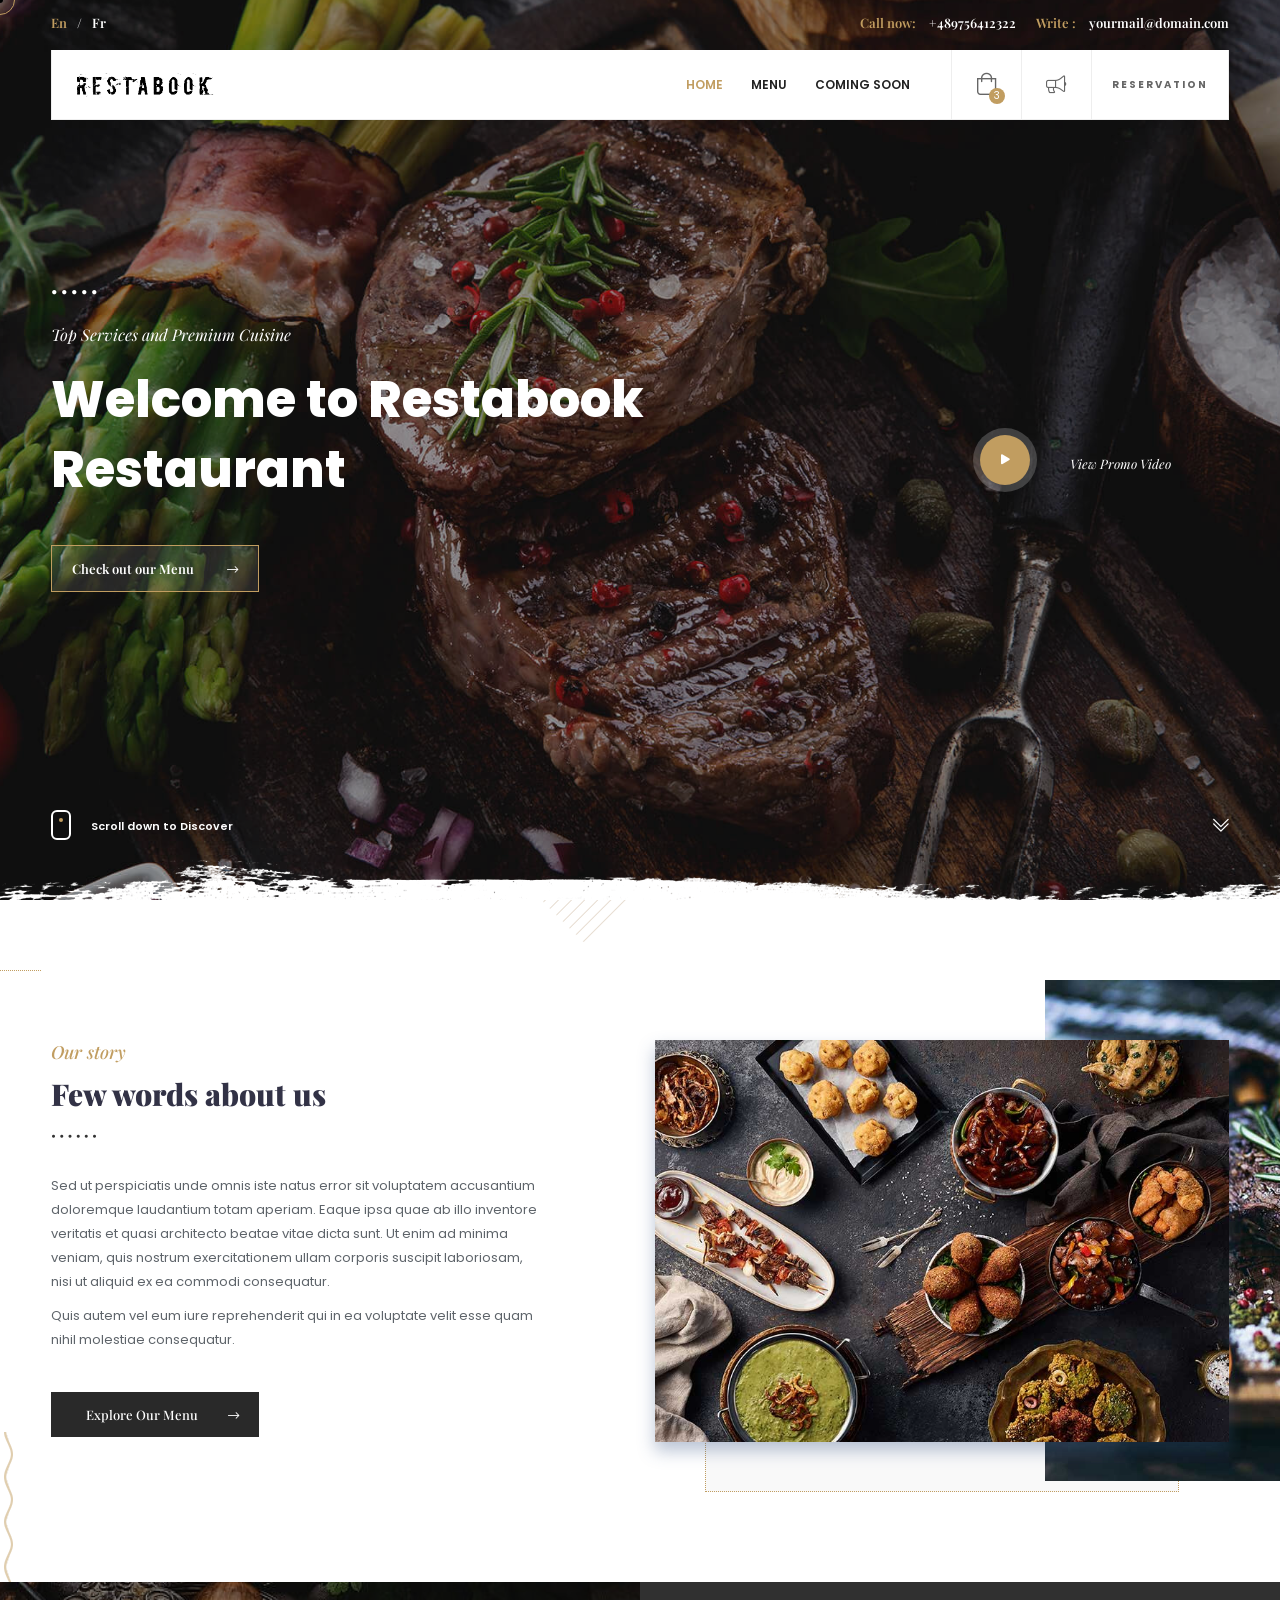
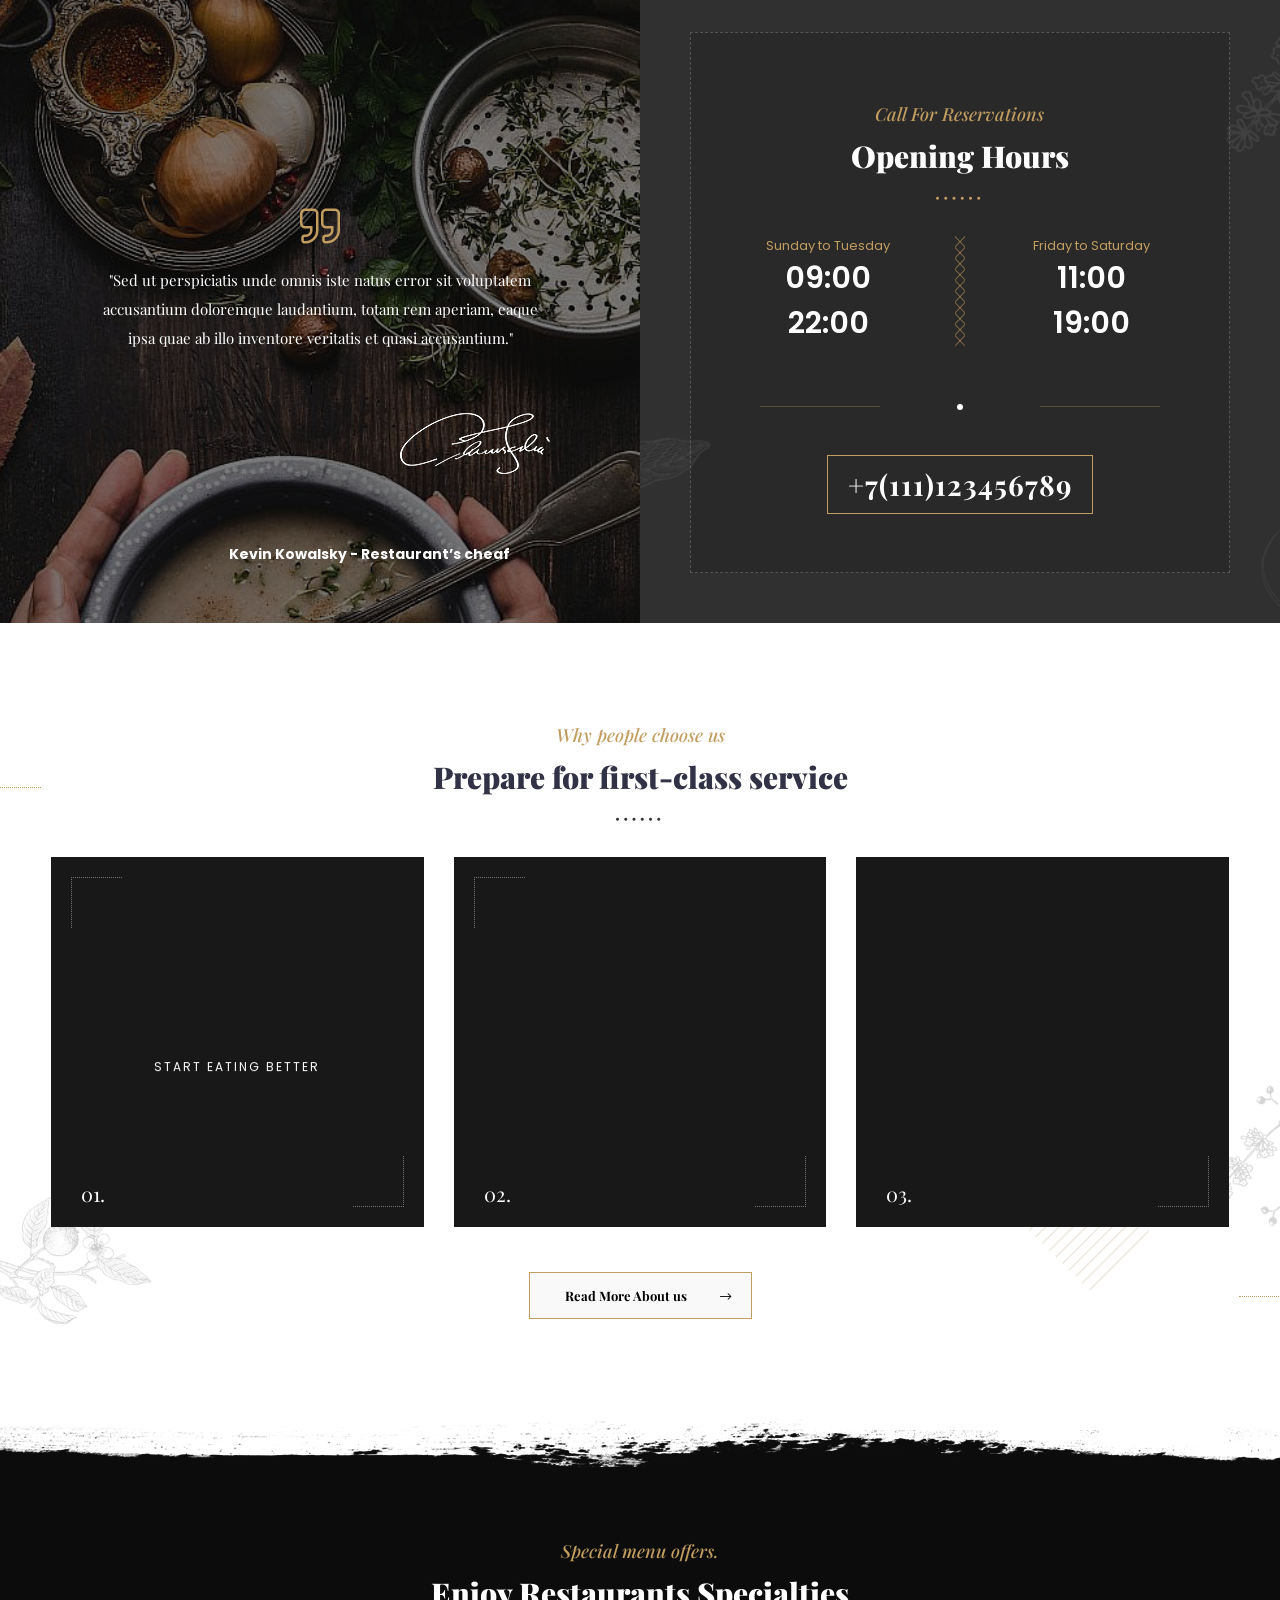
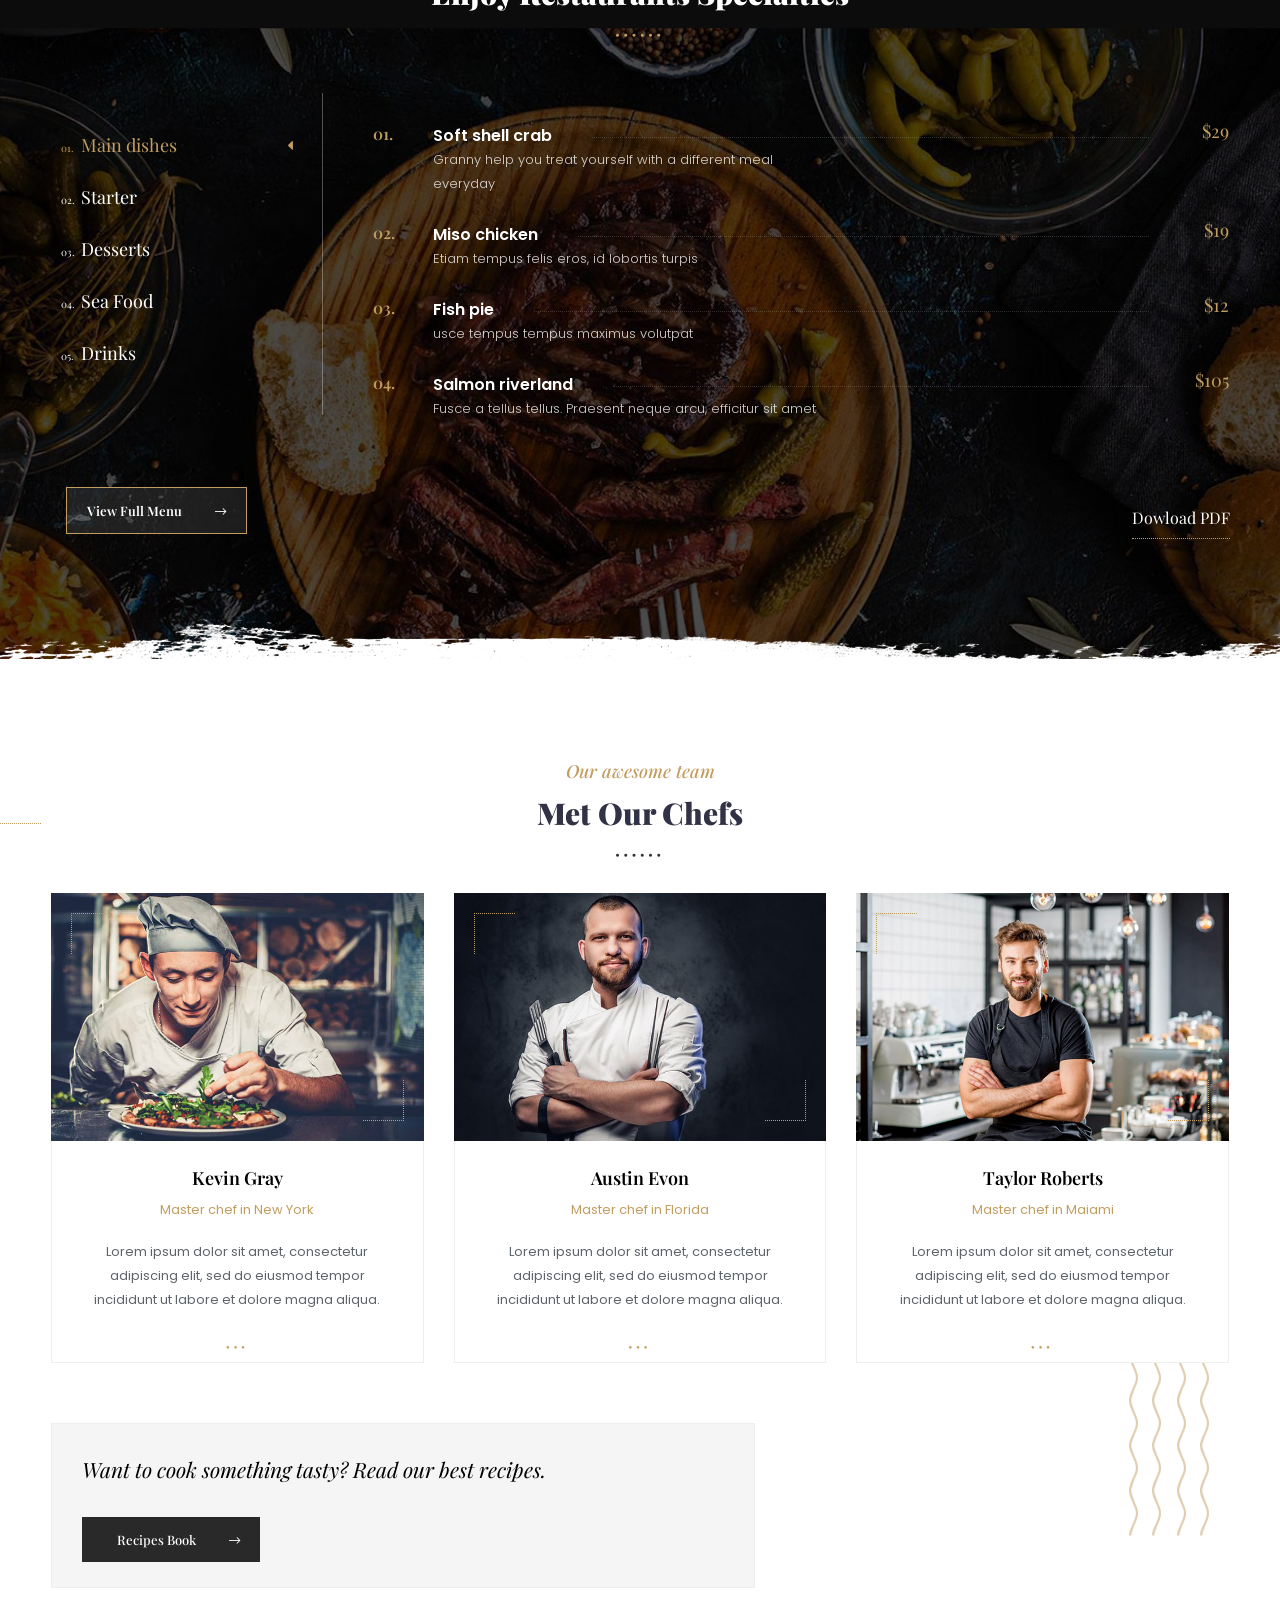
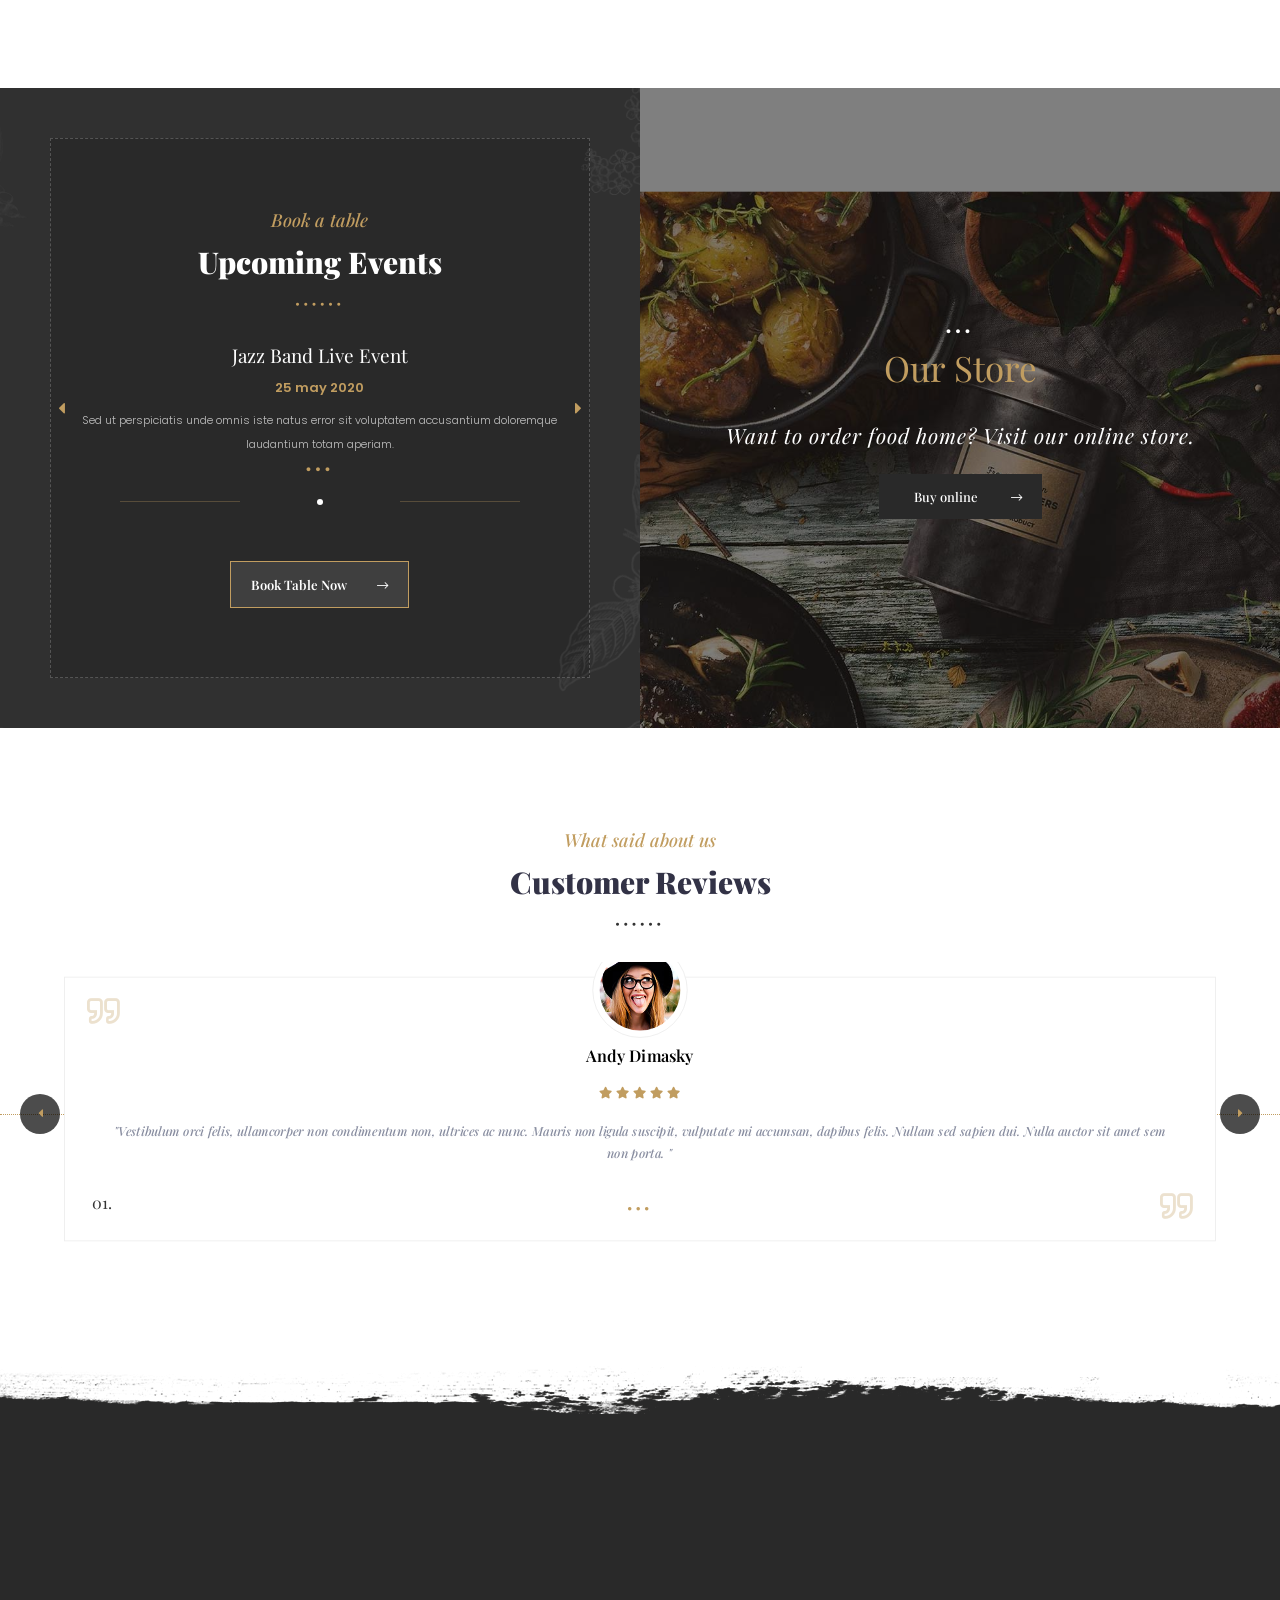
==== index.html @ 49231b80 "first commit" ====
<!DOCTYPE HTML>
<html lang="en">
    <head>
        <!--=============== basic  ===============-->
        <meta charset="UTF-8">
        <title>Restabook -   Responsive Restaurant / Cafe / Pub Template</title>
        <meta name="viewport" content="width=device-width, initial-scale=1.0, minimum-scale=1.0, maximum-scale=1.0, user-scalable=no">
        <meta name="robots" content="index, follow"/>
        <meta name="keywords" content=""/>
        <meta name="description" content=""/>
        <!--=============== css  ===============-->	
        <link type="text/css" rel="stylesheet" href="css/reset.css">
        <link type="text/css" rel="stylesheet" href="css/plugins.css">
        <link type="text/css" rel="stylesheet" href="css/style.css">
        <link type="text/css" rel="stylesheet" href="css/color.css">
        <!--=============== favicons ===============-->
        <link rel="shortcut icon" href="images/favicon.ico">
    </head>
    <body>
        <!-- lodaer  -->
        <div class="loader-wrap">
            <div class="loader-item">
                <div class="cd-loader-layer" data-frame="25">
                    <div class="loader-layer"></div>
                </div>
                <span class="loader"></span>
            </div>
        </div>
        <!-- loader end  -->
        <!-- main start  -->
        <div id="main">
            <!-- header  -->
            <header class="main-header">
                <!-- header-top  -->
                <div class="header-top">
                    <div class="container">
                        <div class="lang-wrap"><a href="#" class="act-lang">En</a><span>/</span><a href="#">Fr</a></div>
                        <div class="header-top_contacts"><a href="#"><span>Call now:</span> +489756412322</a><a href="#"><span>Write :</span> yourmail@domain.com</a></div>
                    </div>
                </div>
                <!--header-top end -->
                <!-- header-inner -->
                <div class="header-inner  fl-wrap">
                    <div class="container">
                        <div class="header-container fl-wrap">
                            <a href="index.html" class="logo-holder"><img src="images/logo.png" alt=""></a>
                            <div class="show-reserv_button show-rb"><span>Reservation</span> <i class="fal fa-bookmark"></i></div>
                            <div class="show-share-btn showshare htact"><i class="fal fa-bullhorn"></i> <span class="header-tooltip">Share</span></div>
                            <div class="show-cart sc_btn htact"><i class="fal fa-shopping-bag"></i><span class="show-cart_count">3</span><span class="header-tooltip">Your Cart</span></div>
                            <!-- nav-button-wrap-->
                            <div class="nav-button-wrap">
                                <div class="nav-button">
                                    <span></span><span></span><span></span>
                                </div>
                            </div>
                            <!-- nav-button-wrap end-->
                            <!--  navigation -->
                            <div class="nav-holder main-menu">
                                <nav>
                                    <ul>
                                        <li>
                                            <a href="index.html" class="act-link">Home</a>
                                        </li>
                                        <li>
                                            <a href="menu.html">Menu</a>
                                        </li>
                                        <li>
                                            <a href="coming-soon.html">Coming Soon</a>
                                        </li>
                                    </ul>
                                </nav>
                            </div>
                            <!-- navigation  end -->                        
                            <!-- header-cart_wrap  -->
                            <div class="header-cart_wrap novis_cart">
                                <div class="header-cart_title">Your Cart <span>4 items</span></div>
                                <div class="header-cart_wrap_container fl-wrap">
                                    <div class="box-widget-content">
                                        <div class="widget-posts fl-wrap">
                                            <ol>
                                                <li class="clearfix">
                                                    <a href="#"  class="widget-posts-img"><img src="images/menu/1.jpg" class="respimg" alt=""></a>
                                                    <div class="widget-posts-descr">
                                                        <a href="#" title="">Grilled Steaks</a>
                                                        <div class="widget-posts-descr_calc clearfix">1 <span>x</span> $45</div>
                                                    </div>
                                                    <div class="clear-cart_button"><i class="fal fa-times"></i></div>
                                                </li>
                                                <li class="clearfix">
                                                    <a href="#"  class="widget-posts-img"><img src="images/menu/2.jpg" class="respimg" alt=""></a>
                                                    <div class="widget-posts-descr">
                                                        <a href="#" title="">Cripsy Lobster & Shrimp Bites</a>
                                                        <div class="widget-posts-descr_calc clearfix">2 <span>x</span> $22</div>
                                                    </div>
                                                    <div class="clear-cart_button"><i class="fal fa-times"></i></div>
                                                </li>
                                                <li class="clearfix">
                                                    <a href="#"  class="widget-posts-img"><img src="images/menu/3.jpg" class="respimg" alt=""></a>
                                                    <div class="widget-posts-descr">
                                                        <a href="#" title="">Chicken tortilla soup</a>
                                                        <div class="widget-posts-descr_calc clearfix">1 <span>x</span> $37</div>
                                                    </div>
                                                    <div class="clear-cart_button"><i class="fal fa-times"></i></div>
                                                </li>
                                            </ol>
                                        </div>
                                    </div>
                                </div>
                                <div class="header-cart_wrap_total fl-wrap">
                                    <div class="header-cart_wrap_total_item">Subtotal : <span>$147</span></div>
                                </div>
                                <div class="header-cart_wrap_footer fl-wrap">
                                    <a href="cart.html"> View Cart</a>
                                    <a href="checkout.html">  Checkout</a>
                                </div>
                            </div>
                            <!-- header-cart_wrap end  -->
                            <!-- share-wrapper -->
                            <div class="share-wrapper isShare">
                                <div class="share-container fl-wrap"></div>
                            </div>
                            <!-- share-wrapper-end -->
                        </div>
                    </div>
                </div>
                <!-- header-inner end  -->
            </header>
            <!--header end -->	
            <!-- wrapper  -->	
            <div id="wrapper">
                <!-- hero-wrap-->	
                <div class="hero-wrap fl-wrap full-height" data-scrollax-parent="true">
                    <div class="bg par-elem "  data-bg="images/bg/2.jpg" data-scrollax="properties: { translateY: '30%' }"></div>
                    <div class="overlay"></div>
                    <div class="hero-title-wrap fl-wrap">
                        <div class="container">
                            <div class="hero-title">
                                <h4>Top Services and Premium Cuisine </h4>
                                <h2>Welcome to Restabook Restaurant</h2>
                                <a href="menu.html" class="hero_btn">Check out our Menu <i class="fal fa-long-arrow-right"></i></a>
                            </div>
                        </div>
                    </div>
                    <!--hero_promo-wrap-->
                    <div class="hero_promo-wrap bot-element2">
                        <div class="hero_promo-button">
                            <a href="https://vimeo.com/10322316" class="image-popup"><i class="fas fa-play"></i></a>
                        </div>
                        <div class="hero_promo-title">
                            <h4>View Promo Video</h4>
                        </div>
                    </div>
                    <!--hero_promo-wrap end--> 
                    <!--hero-social-->
                    <div class="hero-social">
                        <ul>
                            <li><a href="#" target="_blank"><i class="fab fa-facebook-f"></i></a></li>
                            <li><a href="#" target="_blank"><i class="fab fa-instagram"></i></a></li>
                            <li><a href="#" target="_blank"><i class="fab fa-twitter"></i></a></li>
                            <li><a href="#" target="_blank"><i class="fab fa-vk"></i></a></li>
                        </ul>
                    </div>
                    <!--hero-social end--> 
                    <!-- hero-bottom-container -->	
                    <div class="hero-bottom-container">
                        <div class="container">
                            <div class="scroll-down-wrap">
                                <div class="mousey">
                                    <div class="scroller"></div>
                                </div>
                                <span>Scroll down to Discover</span>
                            </div>
                            <a href="#sec2" class="sd_btn custom-scroll-link"><i class="fal fa-chevron-double-down"></i></a>
                        </div>
                    </div>
                    <!-- hero-bottom-container -->	
                    <div class="hero-dec_top"></div>
                    <div class="hero-dec_bottom"></div>
                    <div class="brush-dec"></div>
                </div>
                <!-- hero-wrap  end -->	
                <!-- content  -->	
                <div class="content">
                    <section class="hidden-section big-padding" data-scrollax-parent="true" id="sec2">
                        <div class="container">
                            <div class="row">
                                <div class="col-md-6">
                                    <div class="section-title text-align_left">
                                        <h4>Our story</h4>
                                        <h2>Few words about us</h2>
                                        <div class="dots-separator fl-wrap"><span></span></div>
                                    </div>
                                    <div class="text-block ">
                                        <p>Sed ut perspiciatis unde omnis iste natus error sit voluptatem accusantium doloremque laudantium totam aperiam. Eaque ipsa quae ab illo inventore veritatis et quasi architecto beatae vitae dicta sunt.
                                            Ut enim ad minima veniam, quis nostrum exercitationem ullam corporis suscipit laboriosam, nisi ut aliquid ex ea commodi consequatur.
                                        </p>
                                        <p> Quis autem vel eum iure reprehenderit qui in ea voluptate velit esse quam nihil molestiae consequatur.</p>
                                        <a href="menu.html" class="btn fl-btn">Explore Our Menu<i class="fal fa-long-arrow-right"></i></a>
                                    </div>
                                </div>
                                <div class="col-md-6">
                                    <div class="image-collge-wrap fl-wrap">
                                        <div class="main-iamge">
                                            <img src="images/all/3.jpg"   alt="">
                                        </div>
                                        <div class="images-collage-item" style="width:65%" data-position-left="68" data-position-top="-15" data-zindex="2" data-opacity="1.0"><img src="images/all/8.jpg" alt=""></div>
                                        <div class="images-collage-item col_par" style="width:120px" data-position-left="-23" data-position-top="-17" data-zindex="9" data-scrollax="properties: { translateY: '150px' }"><img src="images/cube.png" alt=""></div>
                                    </div>
                                </div>
                            </div>
                            <div class="section-dec sec-dec_top"></div>
                        <div class="wave-bg" data-scrollax="properties: { translateY: '-150px' }"></div>                            
                        </div>
                    </section>
                    <!--  section end  -->   
                    <!-- section   -->
                    <section class="column-section no-padding hidden-section" data-scrollax-parent="true" id="sec4">
                        <div class="column-wrap-bg left-wrap">
                            <div class="bg par-elem "  data-bg="images/bg/12.jpg" data-scrollax="properties: { translateY: '30%' }"></div>
                            <div class="overlay"></div>
                            <div class="quote-box">
                                <i class="fal fa-quote-right"></i>
                                <p>"Sed ut perspiciatis unde omnis iste natus error sit voluptatem accusantium doloremque laudantium, totam rem aperiam, eaque ipsa quae ab illo inventore veritatis et quasi accusantium."</p>
                                <div class="signature"><img src="images/signature.png" alt=""></div>
                                <h4>Kevin  Kowalsky - Restaurant’s cheaf</h4>
                            </div>
                        </div>
                        <div class="column-section-wrap dark-bg" >
                            <div class="container"  >
                                <div class="column-text">
                                    <div class="section-title">
                                        <h4>Call For Reservations</h4>
                                        <h2>Opening Hours</h2>
                                        <div class="dots-separator fl-wrap"><span></span></div>
                                    </div>
                                    <div class="work-time fl-wrap">
                                        <div class="row">
                                            <div class="col-sm-6">
                                                <h3>Sunday to Tuesday</h3>
                                                <div class="hours">
                                                    09:00<br>
                                                    22:00
                                                </div>
                                            </div>
                                            <div class="col-sm-6">
                                                <h3>Friday to Saturday</h3>
                                                <div class="hours">
                                                    11:00<br>
                                                    19:00
                                                </div>
                                            </div>
                                        </div>
                                    </div>
                                    <div class="clearfix"></div>
                                    <div class="bold-separator"><span></span></div>
                                    <div class="big-number"><a href="#">+7(111)123456789</a></div>
                                </div>
                            </div>
                            <div class="illustration_bg">
                                <div class="bg"  data-bg="images/bg/dec/7.png"></div>
                            </div>
                        </div>
                    </section>
                    <!-- section end -->
                    <!--  section    -->   
                    <section data-scrollax-parent="true">
                        <div class="container">
                            <div class="section-title">
                                <h4>Why people choose us</h4>
                                <h2>Prepare for first-class service</h2>
                                <div class="dots-separator fl-wrap"><span></span></div>
                            </div>
                            <div class="cards-wrap fl-wrap">
                                <div class="row">
                                    <!--card item --> 
                                    <div class="col-md-4">
                                        <div class="content-inner fl-wrap">
                                            <div class="content-front">
                                                <div class="cf-inner">
                                                    <div class="bg "  data-bg="images/services/1.jpg"></div>
                                                    <div class="overlay"></div>
                                                    <div class="inner">
                                                        <h2>Daily New Fresh Menus</h2>
                                                        <h4>Start eating better</h4>
                                                    </div>
                                                    <div class="serv-num">01.</div>
                                                </div>
                                            </div>
                                            <div class="content-back">
                                                <div class="cf-inner">
                                                    <div class="inner">
                                                        <div class="dec-icon">
                                                            <i class="fal fa-fish"></i>
                                                        </div>
                                                        <p>Lorem ipsum dolor sit amet, consectetur adipiscing elit. Maecenas in pulvinar neque. Nulla finibus lobortis pulvinar.</p>
                                                    </div>
                                                </div>
                                            </div>
                                        </div>
                                    </div>
                                    <!--card item end -->
                                    <!--card item --> 
                                    <div class="col-md-4">
                                        <div class="content-inner fl-wrap">
                                            <div class="content-front">
                                                <div class="cf-inner">
                                                    <div class="bg "  data-bg="images/services/2.jpg"></div>
                                                    <div class="overlay"></div>
                                                    <div class="inner">
                                                        <h2>Fresh Ingredient, Tasty Meals</h2>
                                                        <h4>Quality is the heart</h4>
                                                    </div>
                                                    <div class="serv-num">02.</div>
                                                </div>
                                            </div>
                                            <div class="content-back">
                                                <div class="cf-inner">
                                                    <div class="inner">
                                                        <div class="dec-icon">
                                                            <i class="fal fa-carrot"></i>
                                                        </div>
                                                        <p>Lorem ipsum dolor sit amet, consectetur adipiscing elit. Maecenas in pulvinar neque. Nulla finibus lobortis pulvinar.</p>
                                                    </div>
                                                </div>
                                            </div>
                                        </div>
                                    </div>
                                    <!--card item end -->
                                    <!--card item --> 
                                    <div class="col-md-4">
                                        <div class="content-inner fl-wrap">
                                            <div class="content-front">
                                                <div class="cf-inner">
                                                    <div class="bg "  data-bg="images/services/3.jpg"></div>
                                                    <div class="overlay"></div>
                                                    <div class="inner">
                                                        <h2>Creative & Talented Chefs</h2>
                                                        <h4>Hot & ready to serve</h4>
                                                    </div>
                                                    <div class="serv-num">03.</div>
                                                </div>
                                            </div>
                                            <div class="content-back">
                                                <div class="cf-inner">
                                                    <div class="inner">
                                                        <div class="dec-icon">
                                                            <i class="fal fa-utensils-alt"></i>
                                                        </div>
                                                        <p>Lorem ipsum dolor sit amet, consectetur adipiscing elit. Maecenas in pulvinar neque. Nulla finibus lobortis pulvinar.</p>
                                                    </div>
                                                </div>
                                            </div>
                                        </div>
                                    </div>
                                    <!--card item end -->                                                 
                                </div>
                                <div class="section-dec sec-dec_top"></div>
                                <div class="section-dec sec-dec_bottom"></div>
                            </div>
                            <a href="about.html" class="btn fl-btn border-btn">Read More About us <i class="fal fa-long-arrow-right"></i></a>
                            <div class="images-collage-item col_par" style="width:120px" data-position-left="83" data-position-top="87" data-zindex="1" data-scrollax="properties: { translateY: '150px' }"><img src="images/cube.png" alt=""></div>
                        </div>
                        <div class="section-bg">
                            <div class="bg"  data-bg="images/bg/dec/section-bg.png"></div>
                        </div>
                    </section>
                    <!--  section end  --> 
                    <!--  section  -->
                    <section class="parallax-section dark-bg hidden-section" data-scrollax-parent="true">
                        <div class="brush-dec2"></div>
                        <div class="brush-dec"></div>
                        <div class="bg par-elem bg_tabs"  data-bg="images/bg/4.jpg" data-scrollax="properties: { translateY: '30%' }"></div>
                        <div class="cd-tabs-layer" data-frame="10">
                            <div class="tabs-layer"></div>
                        </div>
                        <div class="overlay op7"></div>
                        <div class="container">
                            <div class="section-title">
                                <h4>Special menu offers.</h4>
                                <h2>Enjoy Restaurants Specialties</h2>
                                <div class="dots-separator fl-wrap"><span></span></div>
                            </div>
                            <!--  hero-menu_header  end-->
                            <div class="hero-menu tabs-act fl-wrap">
                                <div class="row">
                                    <!--  hero-menu_header-->
                                    <div class="col-md-3">
                                        <div class="hero-menu_header fl-wrap">
                                            <ul class="tabs-menu     no-list-style change_bg">
                                                <li data-tab="#tab-1"  class="nav-btn current"><a href="#tab-1" class="nav-btn"  data-bgtab="images/bg/4.jpg"><span>01.</span>Main dishes</a></li>
                                                <li data-tab="#tab-2" class="nav-btn"><a href="#tab-2"  data-bgtab="images/bg/6.jpg"><span>02.</span>Starter</a></li>
                                                <li data-tab="#tab-3" class="nav-btn"><a href="#tab-3" data-bgtab="images/bg/7.jpg"><span>03.</span>Desserts</a></li>
                                                <li data-tab="#tab-4" class="nav-btn"><a href="#tab-4" data-bgtab="images/bg/5.jpg"><span>04.</span>Sea Food</a></li>
                                                <li data-tab="#tab-5" class="nav-btn"><a href="#tab-5" data-bgtab="images/bg/9.jpg"><span>05.</span>Drinks</a></li>
                                            </ul>
                                        </div>
                                    </div>
                                    <!--  hero-menu_header  end-->
                                    <!--  hero-menu_content   -->
                                    <div class="col-md-9">
                                        <div class="hero-menu_content fl-wrap">
                                            <div class="tabs-container">
                                                <div class="tab">
                                                    <!--tab -->
                                                    <div id="tab-1" class="tab-content first-tab">
                                                        <!-- header-menu-item-->
                                                        <div class="hero-menu-item">
                                                            <div class="hero-menu-item-title fl-wrap">
                                                                <h6><span>01.</span>Soft shell crab</h6>
                                                                <div class="hmi-dec"></div>
                                                                <span class="hero-menu-item-price">$29</span>
                                                            </div>
                                                            <div class="hero-menu-item-details">
                                                                <p>Granny help you treat yourself with a different meal everyday</p>
                                                            </div>
                                                        </div>
                                                        <!-- header-menu-item end-->
                                                        <!-- header-menu-item-->
                                                        <div class="hero-menu-item">
                                                            <div class="hero-menu-item-title fl-wrap">
                                                                <h6><span>02.</span>Miso chicken</h6>
                                                                <div class="hmi-dec"></div>
                                                                <span class="hero-menu-item-price">$19</span>
                                                            </div>
                                                            <div class="hero-menu-item-details">
                                                                <p>Etiam tempus felis eros, id lobortis turpis</p>
                                                            </div>
                                                        </div>
                                                        <!-- header-menu-item end-->                                                         
                                                        <!-- header-menu-item-->
                                                        <div class="hero-menu-item">
                                                            <div class="hero-menu-item-title fl-wrap">
                                                                <h6><span>03.</span>Fish pie</h6>
                                                                <div class="hmi-dec"></div>
                                                                <span class="hero-menu-item-price">$12</span>
                                                            </div>
                                                            <div class="hero-menu-item-details">
                                                                <p>usce tempus tempus maximus volutpat</p>
                                                            </div>
                                                        </div>
                                                        <!-- header-menu-item end-->                                                         
                                                        <!-- header-menu-item-->
                                                        <div class="hero-menu-item">
                                                            <div class="hero-menu-item-title fl-wrap">
                                                                <h6><span>04.</span>Salmon riverland</h6>
                                                                <div class="hmi-dec"></div>
                                                                <span class="hero-menu-item-price">$105</span>
                                                            </div>
                                                            <div class="hero-menu-item-details">
                                                                <p>Fusce a tellus tellus. Praesent neque arcu, efficitur sit amet</p>
                                                            </div>
                                                        </div>
                                                        <!-- header-menu-item end-->                                                         
                                                    </div>
                                                    <!--tab end -->
                                                    <!--tab 2-->
                                                    <div class="tab">
                                                        <div id="tab-2" class="tab-content">
                                                            <!-- header-menu-item-->
                                                            <div class="hero-menu-item">
                                                                <div class="hero-menu-item-title fl-wrap">
                                                                    <h6><span>01.</span>Fried Potatoes</h6>
                                                                    <div class="hmi-dec"></div>
                                                                    <span class="hero-menu-item-price">$29</span>
                                                                </div>
                                                                <div class="hero-menu-item-details">
                                                                    <p>Granny help you treat yourself with a different meal everyday</p>
                                                                </div>
                                                            </div>
                                                            <!-- header-menu-item end-->
                                                            <!-- header-menu-item-->
                                                            <div class="hero-menu-item">
                                                                <div class="hero-menu-item-title fl-wrap">
                                                                    <h6><span>02.</span>Doner Burger</h6>
                                                                    <div class="hmi-dec"></div>
                                                                    <span class="hero-menu-item-price">$19</span>
                                                                </div>
                                                                <div class="hero-menu-item-details">
                                                                    <p>Etiam tempus felis eros, id lobortis turpis</p>
                                                                </div>
                                                            </div>
                                                            <!-- header-menu-item end-->                                                         
                                                            <!-- header-menu-item-->
                                                            <div class="hero-menu-item">
                                                                <div class="hero-menu-item-title fl-wrap">
                                                                    <h6><span>03.</span>Steak Filet</h6>
                                                                    <div class="hmi-dec"></div>
                                                                    <span class="hero-menu-item-price">$12</span>
                                                                </div>
                                                                <div class="hero-menu-item-details">
                                                                    <p>usce tempus tempus maximus volutpat</p>
                                                                </div>
                                                            </div>
                                                            <!-- header-menu-item end-->                                                         
                                                            <!-- header-menu-item-->
                                                            <div class="hero-menu-item">
                                                                <div class="hero-menu-item-title fl-wrap">
                                                                    <h6><span>04.</span>Cayenne Shrimp</h6>
                                                                    <div class="hmi-dec"></div>
                                                                    <span class="hero-menu-item-price">$37</span>
                                                                </div>
                                                                <div class="hero-menu-item-details">
                                                                    <p>usce tempus tempus maximus volutpat</p>
                                                                </div>
                                                            </div>
                                                            <!-- header-menu-item end-->                                                          
                                                        </div>
                                                    </div>
                                                    <!--tab end -->
                                                    <!--tab 3-->
                                                    <div class="tab">
                                                        <div id="tab-3" class="tab-content">
                                                            <!-- header-menu-item-->
                                                            <div class="hero-menu-item">
                                                                <div class="hero-menu-item-title fl-wrap">
                                                                    <h6><span>01.</span>Soft shell crab</h6>
                                                                    <div class="hmi-dec"></div>
                                                                    <span class="hero-menu-item-price">$29</span>
                                                                </div>
                                                                <div class="hero-menu-item-details">
                                                                    <p>Granny help you treat yourself with a different meal everyday</p>
                                                                </div>
                                                            </div>
                                                            <!-- header-menu-item end-->
                                                            <!-- header-menu-item-->
                                                            <div class="hero-menu-item">
                                                                <div class="hero-menu-item-title fl-wrap">
                                                                    <h6><span>02.</span>Tarte Tatin</h6>
                                                                    <div class="hmi-dec"></div>
                                                                    <span class="hero-menu-item-price">$25</span>
                                                                </div>
                                                                <div class="hero-menu-item-details">
                                                                    <p>Etiam tempus felis eros, id lobortis turpis</p>
                                                                </div>
                                                            </div>
                                                            <!-- header-menu-item end-->                                                         
                                                            <!-- header-menu-item-->
                                                            <div class="hero-menu-item">
                                                                <div class="hero-menu-item-title fl-wrap">
                                                                    <h6><span>03.</span>Creme Brulee</h6>
                                                                    <div class="hmi-dec"></div>
                                                                    <span class="hero-menu-item-price">$64</span>
                                                                </div>
                                                                <div class="hero-menu-item-details">
                                                                    <p>usce tempus tempus maximus volutpat</p>
                                                                </div>
                                                            </div>
                                                            <!-- header-menu-item end-->                                                         
                                                            <!-- header-menu-item-->
                                                            <div class="hero-menu-item">
                                                                <div class="hero-menu-item-title fl-wrap">
                                                                    <h6><span>04.</span>Lemon Meringue</h6>
                                                                    <div class="hmi-dec"></div>
                                                                    <span class="hero-menu-item-price">$12</span>
                                                                </div>
                                                                <div class="hero-menu-item-details">
                                                                    <p>usce tempus tempus maximus volutpat</p>
                                                                </div>
                                                            </div>
                                                            <!-- header-menu-item end-->                                                          
                                                        </div>
                                                    </div>
                                                    <!--tab end -->                                                    
                                                    <!--tab 4-->
                                                    <div class="tab">
                                                        <div id="tab-4" class="tab-content">
                                                            <!-- header-menu-item-->
                                                            <div class="hero-menu-item">
                                                                <div class="hero-menu-item-title fl-wrap">
                                                                    <h6><span>01.</span> Lobster with melted mozarella</h6>
                                                                    <div class="hmi-dec"></div>
                                                                    <span class="hero-menu-item-price">$156</span>
                                                                </div>
                                                                <div class="hero-menu-item-details">
                                                                    <p>Granny help you treat yourself with a different meal everyday</p>
                                                                </div>
                                                            </div>
                                                            <!-- header-menu-item end-->
                                                            <!-- header-menu-item-->
                                                            <div class="hero-menu-item">
                                                                <div class="hero-menu-item-title fl-wrap">
                                                                    <h6><span>02.</span> Butterfly fried shrimps platter</h6>
                                                                    <div class="hmi-dec"></div>
                                                                    <span class="hero-menu-item-price">$98</span>
                                                                </div>
                                                                <div class="hero-menu-item-details">
                                                                    <p>Etiam tempus felis eros, id lobortis turpis</p>
                                                                </div>
                                                            </div>
                                                            <!-- header-menu-item end-->                                                         
                                                        </div>
                                                    </div>
                                                    <!--tab end -->                                                     
                                                    <!--tab 5-->
                                                    <div class="tab">
                                                        <div id="tab-5" class="tab-content">
                                                            <!-- header-menu-item-->
                                                            <div class="hero-menu-item">
                                                                <div class="hero-menu-item-title fl-wrap">
                                                                    <h6><span>01.</span>Kiwi Coctail</h6>
                                                                    <div class="hmi-dec"></div>
                                                                    <span class="hero-menu-item-price">$12</span>
                                                                </div>
                                                                <div class="hero-menu-item-details">
                                                                    <p>Granny help you treat yourself with a different meal everyday</p>
                                                                </div>
                                                            </div>
                                                            <!-- header-menu-item end-->
                                                            <!-- header-menu-item-->
                                                            <div class="hero-menu-item">
                                                                <div class="hero-menu-item-title fl-wrap">
                                                                    <h6><span>02.</span>Summer Beer</h6>
                                                                    <div class="hmi-dec"></div>
                                                                    <span class="hero-menu-item-price">$21</span>
                                                                </div>
                                                                <div class="hero-menu-item-details">
                                                                    <p>Etiam tempus felis eros, id lobortis turpis</p>
                                                                </div>
                                                            </div>
                                                            <!-- header-menu-item end-->                                                         
                                                            <!-- header-menu-item-->
                                                            <div class="hero-menu-item">
                                                                <div class="hero-menu-item-title fl-wrap">
                                                                    <h6><span>03.</span>Red Mojitos</h6>
                                                                    <div class="hmi-dec"></div>
                                                                    <span class="hero-menu-item-price">$17</span>
                                                                </div>
                                                                <div class="hero-menu-item-details">
                                                                    <p>usce tempus tempus maximus volutpat</p>
                                                                </div>
                                                            </div>
                                                            <!-- header-menu-item end-->                                                         
                                                            <!-- header-menu-item-->
                                                            <div class="hero-menu-item">
                                                                <div class="hero-menu-item-title fl-wrap">
                                                                    <h6><span>04.</span>Cabernet Sauvignon</h6>
                                                                    <div class="hmi-dec"></div>
                                                                    <span class="hero-menu-item-price">$40</span>
                                                                </div>
                                                                <div class="hero-menu-item-details">
                                                                    <p>usce tempus tempus maximus volutpat</p>
                                                                </div>
                                                            </div>
                                                            <!-- header-menu-item end-->                                                         
                                                        </div>
                                                    </div>
                                                    <!--tab end -->                                                    
                                                </div>
                                                <!--tabs end -->
                                            </div>
                                        </div>
                                    </div>
                                    <!--  hero-menu_content end  -->
                                    <div class="clearfix"></div>
                                    <a href="menu.html" class="hero_btn" style="margin-left:30px;">View Full Menu <i class="fal fa-long-arrow-right"></i></a>
                                    <a href="#" class="pdf-link">Dowload PDF</a>
                                </div>
                            </div>
                            <!--  hero-menu  end-->
                        </div>
                    </section>
                    <!--  section  end-->
                    <section data-scrollax-parent="true">
                        <div class="container">
                            <div class="section-title">
                                <h4>Our awesome team</h4>
                                <h2>Met Our Chefs</h2>
                                <div class="dots-separator fl-wrap"><span></span></div>
                            </div>
                            <div class="about-wrap  fl-wrap">
                                <div class="row">
                                    <div class="col-md-4">
                                        <!-- team-item -->
                                        <div class="team-box">
                                            <div class="team-photo">
                                                <img src="images/team/1.jpg" alt="" class="respimg">
                                                <div class="overlay"></div>
                                                <div class="team-social">
                                                    <span class="ts_title">Follow</span>
                                                    <ul class="no-list-style">
                                                        <li><a href="#" target="_blank"><i class="fab fa-facebook-f"></i></a></li>
                                                        <li><a href="#" target="_blank"><i class="fab fa-twitter"></i></a></li>
                                                        <li><a href="#" target="_blank"><i class="fab fa-instagram"></i></a></li>
                                                        <li><a href="#" target="_blank"><i class="fab fa-vk"></i></a></li>
                                                    </ul>
                                                </div>
                                            </div>
                                            <div class="team-info fl-wrap">
                                                <h3> Kevin  Gray </h3>
                                                <h4>Master chef in New York</h4>
                                                <p>Lorem ipsum dolor sit amet, consectetur adipiscing elit, sed do eiusmod tempor incididunt ut labore et dolore magna aliqua.  </p>
                                            </div>
                                        </div>
                                    </div>
                                    <!-- team-item  end-->
                                    <!-- team-item -->
                                    <div class="col-md-4">
                                        <div class="team-box">
                                            <div class="team-photo">
                                                <img src="images/team/2.jpg" alt="" class="respimg">
                                                <div class="overlay"></div>
                                                <div class="team-social">
                                                    <span class="ts_title">Follow</span>
                                                    <ul class="no-list-style">
                                                        <li><a href="#" target="_blank"><i class="fab fa-facebook-f"></i></a></li>
                                                        <li><a href="#" target="_blank"><i class="fab fa-twitter"></i></a></li>
                                                        <li><a href="#" target="_blank"><i class="fab fa-instagram"></i></a></li>
                                                        <li><a href="#" target="_blank"><i class="fab fa-vk"></i></a></li>
                                                    </ul>
                                                </div>
                                            </div>
                                            <div class="team-info fl-wrap">
                                                <h3> Austin Evon </h3>
                                                <h4>Master chef in Florida</h4>
                                                <p>Lorem ipsum dolor sit amet, consectetur adipiscing elit, sed do eiusmod tempor incididunt ut labore et dolore magna aliqua.  </p>
                                            </div>
                                        </div>
                                    </div>
                                    <!-- team-item end  -->
                                    <!-- team-item -->
                                    <div class="col-md-4">
                                        <div class="team-box">
                                            <div class="team-photo">
                                                <img src="images/team/3.jpg" alt="" class="respimg">
                                                <div class="overlay"></div>
                                                <div class="team-social">
                                                    <span class="ts_title">Follow</span>
                                                    <ul class="no-list-style">
                                                        <li><a href="#" target="_blank"><i class="fab fa-facebook-f"></i></a></li>
                                                        <li><a href="#" target="_blank"><i class="fab fa-twitter"></i></a></li>
                                                        <li><a href="#" target="_blank"><i class="fab fa-instagram"></i></a></li>
                                                        <li><a href="#" target="_blank"><i class="fab fa-vk"></i></a></li>
                                                    </ul>
                                                </div>
                                            </div>
                                            <div class="team-info fl-wrap">
                                                <h3> Taylor Roberts </h3>
                                                <h4>Master chef in Maiami</h4>
                                                <p>Lorem ipsum dolor sit amet, consectetur adipiscing elit, sed do eiusmod tempor incididunt ut labore et dolore magna aliqua.  </p>
                                            </div>
                                        </div>
                                    </div>
                                    <!-- team-item end  -->
                                    <div class="col-md-8">
                                        <div class="align-text-block">
                                            <h4>Want to cook something tasty? Read our best recipes.</h4>
                                            <a href="blog.html" class="btn">Recipes Book <i class="fal fa-long-arrow-right"></i></a>
                                        </div>
                                    </div>
                                </div>
                                <div class="section-dec sec-dec_top"></div>
                            </div>
                            <div class="wave-bg wave-bg_right " data-scrollax="properties: { translateY: '-150px' }"></div>
                        </div>
                    </section>
                    <!-- section end  --> 
                    <!-- section   -->
                    <section class="column-section no-padding hidden-section" data-scrollax-parent="true">
                        <div class="column-wrap-bg right-wrap">
                            <div class="bg par-elem "  data-bg="images/bg/10.jpg" data-scrollax="properties: { translateY: '30%' }"></div>
                            <div class="overlay"></div>
                            <div class="column-wrap-bg-text">
                                <h3>Our Store</h3>
                                <h4>Want to order food home? Visit our online store.</h4>
                                <a href="about.html" class="btn">Buy online <i class="fal fa-long-arrow-right"></i></a>
                            </div>
                        </div>
                        <div class="column-section-wrap left-column-section dark-bg" >
                            <div class="container"  >
                                <div class="column-text">
                                    <div class="section-title">
                                        <h4>Book a table</h4>
                                        <h2>Upcoming  Events</h2>
                                        <div class="dots-separator fl-wrap"><span></span></div>
                                    </div>
                                    <!-- events-carousel-wrap -->
                                    <div class="events-carousel-wrap fl-wrap">
                                        <div class="events-carousel fl-wrap">
                                            <div class="swiper-container">
                                                <div class="swiper-wrapper">
                                                    <!-- swiper-slide -->
                                                    <div class="swiper-slide">
                                                        <div class="event-carousel-item">
                                                            <h4>Jazz Band Live Event</h4>
                                                            <span class="event-date">25 may 2020</span>
                                                            <p>Sed ut perspiciatis unde omnis iste natus error sit voluptatem accusantium doloremque laudantium totam aperiam. </p>
                                                        </div>
                                                    </div>
                                                    <!-- swiper-slide end -->
                                                    <!-- swiper-slide -->
                                                    <div class="swiper-slide">
                                                        <div class="event-carousel-item">
                                                            <h4>Wine and Steak Day</h4>
                                                            <span class="event-date">19 June 2020</span>
                                                            <p>In ut odio libero, at vulputate urna. Nulla tristique mi a massa convallis cursus. Nulla eu mi magna. Etiam suscipit   gravida. </p>
                                                        </div>
                                                    </div>
                                                    <!-- swiper-slide end -->
                                                    <!-- swiper-slide -->
                                                    <div class="swiper-slide">
                                                        <div class="event-carousel-item">
                                                            <h4>Freedom Day Celebration</h4>
                                                            <span class="event-date">14 October 2020</span>
                                                            <p>Lorem Ipsum generators on the Internet king this the first true generator laudantium totam aperiam. </p>
                                                        </div>
                                                    </div>
                                                    <!-- swiper-slide end -->                                                        
                                                </div>
                                            </div>
                                        </div>
                                        <div class="ec-button ec-button-prev"><i class="fas fa-caret-left"></i></div>
                                        <div class="ec-button ec-button-next"><i class="fas fa-caret-right"></i></div>
                                    </div>
                                    <div class="clearfix"></div>
                                    <div class="bold-separator"><span></span></div>
                                    <!-- events-carousel-wrap end -->
                                    <a href="#" class="hero_btn no-align show-rb">Book Table Now<i class="fal fa-long-arrow-right"></i></a>
                                </div>
                            </div>
                            <div class="illustration_bg">
                                <div class="bg"  data-bg="images/bg/dec/6.png"></div>
                            </div>
                        </div>
                    </section>
                    <!-- section end  --> 
                    <!-- section   -->                        
                    <section>
                        <div class="brush-dec2 brush-dec_bottom"></div>
                        <div class="container">
                            <div class="section-title">
                                <h4>What said about us</h4>
                                <h2>Customer Reviews</h2>
                                <div class="dots-separator fl-wrap"><span></span></div>
                            </div>
                        </div>
                        <div class="clearfix"></div>
                        <div class="testimonilas-carousel-wrap fl-wrap">
                            <div class="tc-button tc-button-next"><i class="fas fa-caret-right"></i></div>
                            <div class="tc-button tc-button-prev"><i class="fas fa-caret-left"></i></div>
                            <div class="testimonilas-carousel">
                                <div class="swiper-container">
                                    <div class="swiper-wrapper">
                                        <!--testi-item-->
                                        <div class="swiper-slide-testi">
                                            <div class="testi-item fl-wrap">
                                                <div class="testi-avatar"><img src="images/avatar/2.jpg" alt=""></div>
                                                <div class="testimonilas-text fl-wrap">
                                                    <h3>Andy Dimasky</h3>
                                                    <div class="star-rating" data-starrating="5"> </div>
                                                    <p>"Vestibulum orci felis, ullamcorper non condimentum non, ultrices ac nunc. Mauris non ligula suscipit, vulputate mi accumsan, dapibus felis. Nullam sed sapien dui. Nulla auctor sit amet sem non porta. "</p>
                                                    <span class="testi-number">01.</span>
                                                </div>
                                            </div>
                                        </div>
                                        <!--testi-item end-->
                                        <!--testi-item-->
                                        <div class="swiper-slide-testi">
                                            <div class="testi-item fl-wrap">
                                                <div class="testi-avatar"><img src="images/avatar/3.jpg" alt=""></div>
                                                <div class="testimonilas-text fl-wrap">
                                                    <h3>Frank Dellov</h3>
                                                    <div class="star-rating" data-starrating="4"> </div>
                                                    <p>"Vestibulum orci felis, ullamcorper non condimentum non, ultrices ac nunc. Mauris non ligula suscipit, vulputate mi accumsan, dapibus felis. Nullam sed sapien dui. Nulla auctor sit amet sem non porta. "</p>
                                                    <span class="testi-number">02.</span>
                                                </div>
                                            </div>
                                        </div>
                                        <!--testi-item end-->
                                        <!--testi-item-->
                                        <div class="swiper-slide-testi">
                                            <div class="testi-item fl-wrap">
                                                <div class="testi-avatar"><img src="images/avatar/4.jpg" alt=""></div>
                                                <div class="testimonilas-text fl-wrap">
                                                    <h3>Centa Simpson</h3>
                                                    <div class="star-rating" data-starrating="5"> </div>
                                                    <p>"Нормально orci felis, ullamcorper non condimentum non, ultrices ac nunc. Mauris non ligula suscipit, vulputate mi accumsan, dapibus felis. Nullam sed sapien dui. Nulla auctor sit amet sem non porta. "</p>
                                                    <span class="testi-number">03.</span>
                                                </div>
                                            </div>
                                        </div>
                                        <!--testi-item end-->
                                        <!--testi-item-->
                                        <div class="swiper-slide-testi">
                                            <div class="testi-item fl-wrap">
                                                <div class="testi-avatar"><img src="images/avatar/5.jpg" alt=""></div>
                                                <div class="testimonilas-text fl-wrap">
                                                    <h3>Nicolo Svensky</h3>
                                                    <div class="star-rating" data-starrating="5"> </div>
                                                    <p>"Добрый день orci felis, ullamcorper non condimentum non, ultrices ac nunc. Mauris non ligula suscipit, vulputate mi accumsan, dapibus felis. Nullam sed sapien dui. Nulla auctor sit amet sem non porta. "</p>
                                                    <span class="testi-number">04.</span>
                                                </div>
                                            </div>
                                        </div>
                                        <!--testi-item end-->
                                    </div>
                                </div>
                            </div>
                            <div class="tc-pagination"></div>
                        </div>
                    </section>
                    <!-- section end  --> 
                </div>
                <!-- content end  -->
                <!-- footer -->
                <div class="height-emulator fl-wrap"></div>
                <footer class="fl-wrap dark-bg fixed-footer">
                    <div class="container">
                        <div class="footer-top fl-wrap">
                            <a href="index.html" class="footer-logo"><img src="images/logo2.png" alt=""></a>
                            <div class="lang-wrap"><a href="#" class="act-lang">En</a><span>/</span><a href="#">Fr</a></div>
                            <div class="footer-social">
                                <span class="footer-social-title">Follow us :</span>
                                <ul>
                                    <li><a href="#" target="_blank"><i class="fab fa-facebook-f"></i></a></li>
                                    <li><a href="#" target="_blank"><i class="fab fa-twitter"></i></a></li>
                                    <li><a href="#" target="_blank"><i class="fab fa-instagram"></i></a></li>
                                    <li><a href="#" target="_blank"><i class="fab fa-vk"></i></a></li>
                                </ul>
                            </div>
                        </div>
                        <!-- footer-widget-wrap -->
                        <div class="footer-widget-wrap fl-wrap">
                            <div class="row">
                                <!-- footer-widget -->
                                <div class="col-md-4">
                                    <div class="footer-widget">
                                        <div class="footer-widget-title">About us</div>
                                        <div class="footer-widget-content">
                                            <p>Lorem ipsum dolor sit amet, consectetur adipiscing elit, sed do eiusmod tempor incididunt ut labore et dolore magna aliqua. Eaque ipsa quae ab illo inventore veritatis et quasi architecto. </p>
                                            <a href="about.html" class="footer-widget-content-link">Read more</a>                                                    	
                                        </div>
                                    </div>
                                </div>
                                <!-- footer-widget  end-->
                                <!-- footer-widget -->
                                <div class="col-md-4">
                                    <div class="footer-widget">
                                        <div class="footer-widget-title">Contact info  </div>
                                        <div class="footer-widget-content">
                                            <div class="footer-contacts footer-box fl-wrap">
                                                <ul>
                                                    <li><span>Call :</span><a href="#">+489756412322</a> , <a href="#">+56897456123</a></li>
                                                    <li><span>Write  :</span><a href="#">yourmail@domain.com</a></li>
                                                    <li><span>Find us : </span><a href="#">USA 27TH Brooklyn NY</a></li>
                                                </ul>
                                            </div>
                                            <a href="contacts.html" class="footer-widget-content-link">Get in Touch</a>                                                    	
                                        </div>
                                    </div>
                                </div>
                                <!-- footer-widget  end-->
                                <!-- footer-widget -->
                                <div class="col-md-4">
                                    <div class="footer-widget">
                                        <div class="footer-widget-title">Subscribe</div>
                                        <div class="footer-widget-content">
                                            <div class="subcribe-form fl-wrap">
                                                <p>Want to be notified when we launch a new template or an udpate. Just sign up and we'll send you a notification by email.</p>
                                                <form id="subscribe" class="fl-wrap">
                                                    <input class="enteremail" name="email" id="subscribe-email" placeholder="Your Email" spellcheck="false" type="text">
                                                    <button type="submit" id="subscribe-button" class="subscribe-button color-bg">Send </button>
                                                    <label for="subscribe-email" class="subscribe-message"></label>
                                                </form>
                                            </div>
                                        </div>
                                    </div>
                                </div>
                                <!-- footer-widget  end-->
                            </div>
                        </div>
                        <!-- footer-widget-wrap end-->
                        <div class="footer-bottom fl-wrap">
                            <div class="copyright">&#169; Restabook 2020 . All rights reserved. </div>
                            <div class="to-top"><span>Back To Top </span><i class="fal fa-angle-double-up"></i></div>
                        </div>
                    </div>
                </footer>
                <!-- footer end-->                               
            </div>
            <!-- wrapper end -->
            <!-- reservation-modal-wrap-->          
            <div class="reservation-modal-wrap">
                <div class="reserv-overlay crm">
                    <div class="cd-reserv-overlay-layer" data-frame="25">
                        <div class="reserv-overlay-layer"></div>
                    </div>
                </div>
                <div class="reservation-modal-container bot-element">
                    <div class="reservation-modal-item fl-wrap">
                        <div class="close-reservation-modal crm"><i class="fal fa-times"></i></div>
                        <div class="reservation-bg"></div>
                        <div class="section-title">
                            <h4>Don't forget to book a table</h4>
                            <h2>Table Reservations</h2>
                            <div class="dots-separator fl-wrap"><span></span></div>
                        </div>
                        <div class="reservation-wrap">
                            <div id="reserv-message"></div>
                            <form  class="custom-form" action="php/reservation.php" name="reservationform" id="reservationform">
                                <fieldset>
                                    <div class="row">
                                        <div class="col-sm-6">
                                            <input type="text" name="name" id="name" placeholder="Your Name *" value=""/>
                                        </div>
                                        <div class="col-sm-6">
                                            <input type="text"  name="email" id="email" placeholder="Email Address *" value=""/>
                                        </div>
                                        <div class="col-sm-6">
                                            <input type="text"  name="phone" id="phone" placeholder="Phone *" value=""/>
                                        </div>
                                        <div class="col-sm-6">
                                            <div class="fl-wrap">
                                                <select name="numperson" id="persons" data-placeholder="Persons" class="chosen-select no-search-select">
                                                    <option data-display="Persons">Any</option>
                                                    <option value="1">1 Person</option>
                                                    <option value="2">2 People</option>
                                                    <option value="3">3 People</option>
                                                    <option value="4">4 People</option>
                                                    <option value="5">5 People</option>
                                                    <option value="Banquet">Banquet</option>
                                                </select>
                                            </div>
                                        </div>
                                        <div class="clearfix"></div>
                                        <div class="col-sm-6">
                                            <div class="date-container2 fl-wrap">
                                                <input type="text" placeholder="Date" id="res_date"     name="resdate"   value=""/>
                                            </div>
                                        </div>
                                        <div class="col-sm-6">
                                            <div class="fl-wrap">
                                                <select name="restime" id="resrv-time" data-placeholder="Time" class="chosen-select no-search-select">
                                                    <option data-display="Time">Any</option>
                                                    <option value="10:00am">10:00 am</option>
                                                    <option value="11:00am">11:00 am</option>
                                                    <option value="12:00pm">12:00 pm</option>
                                                    <option value="1:00pm">1:00 pm</option>
                                                    <option value="2:00pm">2:00 pm</option>
                                                    <option value="3:00pm">3:00 pm</option>
                                                    <option value="4:00pm">4:00 pm</option>
                                                    <option value="5:00pm">5:00 pm</option>
                                                    <option value="6:00pm">6:00 pm</option>
                                                    <option value="7:00pm">7:00 pm</option>
                                                    <option value="8:00pm">8:00 pm</option>
                                                    <option value="9:00pm">9:00 pm</option>
                                                    <option value="10:00pm">10:00 pm</option>
                                                </select>
                                            </div>
                                        </div>
                                    </div>
                                    <textarea name="comments"  id="comments" cols="30" rows="3" placeholder="Your Message:"></textarea>
                                    <div class="clearfix"></div>
                                    <button class="btn color-bg" id="reservation-submit">Reserve Table  <i class="fal fa-long-arrow-right"></i></button>
                                </fieldset>
                            </form>
                        </div>
                        <!-- reservation-wrap end-->
                    </div>
                </div>
            </div>
            <!-- reservation-modal-wrap end-->     
            <!-- cursor-->
            <div class="element">
                <div class="element-item"></div>
            </div>
            <!-- cursor end-->                                                    
        </div>
        <!-- Main end -->
        <!--=============== scripts  ===============-->
        <script src="js/jquery.min.js"></script>
        <script src="js/plugins.js"></script>
        <script src="js/scripts.js"></script>
    </body>
</html>
---- css/style.css ----
@charset "utf-8";

/*======================================
 [ -Main Stylesheet-
  Theme: Restabook
  Version: 1.0
  Last change: 31/05/2020 ]
++ Fonts ++
++ loader ++
++ Typography ++
++ General ++
++ share ++
++ navigation ++
++ footer ++
++ button ++
++ hero ++
++ section ++
++ about ++
++ menu ++
++ team ++
++ testimonilas ++
++ forms ++
++ blog ++
++ responsive ++
/*-------------Fonts---------------------------------------*/
@import url('https://fonts.googleapis.com/css2?family=Playfair+Display:wght@400;500;700&family=Poppins:wght@200;300;400;500;600;700;800&display=swap');
/*-------------General Style---------------------------------------*/
html {
	overflow-x: hidden !important;
	height: 100%;
	overflow-y: auto;
 
}
body {
	margin: 0;
	padding: 0;
	font-weight: 400;
	font-size: 13px;
	height: 100%;
	text-align: center;
	background: #292929;
	color: #000;
	overflow-y: auto;
	font-family: 'Poppins', sans-serif;
 
}
@-o-viewport {
	width: device-width;
}
@-ms-viewport {
	width: device-width;
}
@viewport {
	width: device-width;
}
/* ---------Page preload--------------------------------------*/
.loader-wrap {
	position: fixed;
	top:0;
	bottom:0;
	left:0;
	right:0;
	overflow:hidden;
	z-index:100;
}
.loader {
	position: absolute;
	top:50%;
	left:50%;
	width:40px;
	height:40px;
	margin:-20px 0 0 -20px;
	z-index:20;
    transform: scale(1.0);
}
.loader:before{
	content:'';
	position:absolute;
	top:50%;
	left:50%;
	width:40px;
	height:40px;
	margin:-20px 0 0 -20px;
	border: 2px solid rgba(255, 255, 255, 0.2);
	border-top: 2px  solid;
	border-radius: 50%;
	animation: spin2 0.5s infinite linear;
	border-radius:100%;
	z-index:1;
}
@keyframes spin2 {
	from {
		transform: rotate(0deg);
	}
	to {
		transform: rotate(359deg);
	}
}
.cd-tabs-layer  , .cd-reserv-overlay-layer {
	position: absolute;
	top: 0;
	left: 0;
	z-index: 2;
	height: 100%;
	width: 100%;
	opacity: 0;
	visibility: hidden;
	overflow: hidden;
}
.cd-loader-layer {
	position: absolute;
	top: 0;
	left: 0;
	z-index: 2;
	height: 100%;
	width: 100%;
	opacity: 1;
	visibility: visible;
	overflow: hidden;
}
.cd-loader-layer .loader-layer , .cd-tabs-layer .tabs-layer , .cd-reserv-overlay-layer .reserv-overlay-layer {
	position: absolute;
	left: 50%;
	top: 50%;
	transform: translateY(-50%) translateX(-98%);
	height: 100%;
	width: 2500%;
	background: url(../images/ink2.png) no-repeat 0 0;
	background-size: 100% 100%;
}
.cd-tabs-layer.visible, .cd-loader-layer.visible , .cd-reserv-overlay-layer.visible {
	opacity: 1;
	visibility: visible;
}
.cd-tabs-layer.opening .tabs-layer , .cd-loader-layer.opening .loader-layer , .cd-reserv-overlay-layer.opening .reserv-overlay-layer  {
	animation: cd-sequence 0.8s steps(24);
	animation-fill-mode: forwards;
}
.cd-tabs-layer.closing .tabs-layer   , .cd-reserv-overlay-layer.closing .reserv-overlay-layer {
	animation: cd-sequence-reverse 0.8s steps(24);
	animation-fill-mode: forwards;
}
.cd-loader-layer.closing .loader-layer{
	animation: cd-sequence-reverse 0.8s steps(24);
	animation-fill-mode: forwards;
} 
@keyframes cd-sequence {
  0% {
    transform: translateY(-50%) translateX(-2%);
  }
  100% {
    transform: translateY(-50%) translateX(-98%);
  }
}
@keyframes cd-sequence-reverse {
  0% {
    transform: translateY(-50%) translateX(-98%);
  }
  100% {
    transform: translateY(-50%) translateX(-2%);
  }
}
/*--------------Typography--------------------------------------*/
p {
	font-size: 13px;
	line-height: 24px;
	padding-bottom: 10px;
	font-weight: 400;
	color: #5e646a;
}
blockquote {
	float: left;
	padding: 10px 20px;
	margin: 0 0 20px;
	font-size: 17.5px;
	border-left: 15px solid #eee;
	position: relative;
}
blockquote:before {
	font-family: Font Awesome\ 5 Pro;
	content: "\f10e";
	position: absolute;
	color: #ccc;
	bottom: 3px;
	font-size: 43px;
	right: 6px;
	opacity: 0.4
}
blockquote p {
	font-family: Georgia, "Times New Roman", Times, serif;
	font-style: italic;
	color: #666;
}
.bold-title {
	margin: 15px 0;
	font-size: 24px;
	text-align: left;
	font-weight: 600;
}
/*--------------General--------------------------------------*/
#main {
	height: 100%;
	width: 100%;
	position: absolute;
	top: 0;
	left: 0;
	z-index: 2;
	opacity:0;
}
.fl-wrap {
	float: left;
	width: 100%;
	position: relative;
}
.content {
	float: left;
	width: 100%;
	position: relative;
	z-index: 5;
}
.container {
	max-width: 1224px;
	width: 92%;
	margin: 0 auto;
	position: relative;
	z-index: 5;
}
#wrapper {
	position: absolute;
	top: 0;
	left: 0;
	right: 0;
	bottom: 0;
	z-index: 3;
}
.full-height {
	height:100%;
} 
.respimg {
	width: 100%;
	height: auto;
}
.bg {
	position: absolute;
	top: 0;
	left: 0;
	width: 100%;
	height: 100%;
	z-index: 1;
	background-size: cover;
	background-attachment: scroll;
	background-position: center;
	background-repeat: repeat;
	background-origin: content-box;
}
.par-elem {
	height:130%;
	top:-15%;
}
.overlay {
	position: absolute;
	top: 0;
	left: 0;
	width: 100%;
	height: 100%;
	background: #000;
	opacity: 0.4;
	z-index: 3;
}
.op7 {
	opacity:0.7;
}
/* ------header------------------------------------------------------------ */
.main-header {
	position:fixed;
	top:0;
	left:0;
	right:0;
	z-index:100;
	-webkit-transform: translate3d(0,0,0); 
}
.logo-holder {
	float:left;
	height:25px;
	position:relative;
	top:23px;
	left:25px;
}
.logo-holder img {
	width:auto;
	height:25px;
}
.header-inner {
	top:50px;
	transition: all .2s ease-in-out;
	z-index:2;
}
.header-top {
	position:absolute;
	top:14px;
	left:0;
	right:0;
	z-index:1;
}
.header-top_contacts {
	float:right;
}
.header-top_contacts a {
	float: left;
	color:#fff;
	font-family: 'Playfair Display', cursive;
	margin-left:20px;
	font-weight:600;
	transition: all .2s ease-in-out;
}
.header-top_contacts a:hover  span{
	color:#fff;
}
.header-top_contacts a span {
	padding-right:10px;
}
.header-container {
	background:#fff;
	height:70px;
	border:1px solid #eee;
	border-top:none;
}
.lang-wrap {
	float:left;
	color:#fff;
}
.lang-wrap a  , .lang-wrap span{
	font-family: 'Playfair Display', cursive;
	color:#fff;
	font-weight:600;
	margin-right:10px;
	font-size:13px;
}
.main-header.scroll-sticky .header-inner {
	top:0;
}
.show-cart , .show-share-btn  {
	float:right;
	font-size:22px;
	color:#666;
	cursor:pointer;
	position:relative;
	width:70px;
	height:70px;
	line-height:70px;
	margin-left:24px;
	border-left:1px solid #eee;
	text-align:center;
	box-sizing:border-box;
}
.show-share-btn {
	margin-left:0;
	font-size:18px;
} 
.header-tooltip {
	position:absolute;
	top:100%;
	right:0;
	width:140px;
	height:50px;
	line-height:50px;
	background:#fff;
	font-weight:600;
	transition: all .3s ease-in-out;
	font-family: 'Playfair Display', cursive;
	font-size:12px;
	opacity:0;
	visibility:hidden;
	border:1px solid #eee;
	border-top:none;
}
.htact:hover .header-tooltip {
	opacity:1;
	visibility:visible;
}
.show-cart_count {
	position:absolute;
	bottom:16px;
	width:16px;
	height:16px;
	line-height:16px;
	border-radius:100%;
	color:#fff;
	right:16px;
	z-index:10;
	font-size:10px;
}
.show-cart i , .show-cart_count  , .header-cart_wrap{
	transition: all .3s ease-in-out;
}
.show-cart:before {
    content: "";
    display: block;
    width: 1px;
    height: 16.8px;
    position: absolute;
    top: 50%;
    left: -20px;
	background:rgba(255,255,255,0.51);
    margin-top: -8.4px;
    transform: rotate(45deg);
} 
.show-reserv_button {
	float:right;
	position:relative;
	color: #666;
    font-size: 10px;
    font-weight: 700;
    text-transform: uppercase;
    letter-spacing: 2px;
	padding:0 20px;
	height:70px;
	line-height:70px;
	border-left:1px solid #eee;
	cursor:pointer;
	transition: all .2s ease-in-out;
}
.show-reserv_button span , .show-reserv_button i {
	position:relative;
	z-index:2;
}
.show-reserv_button i {
	display:none;
}
.show-reserv_button:before {
	content:'';
	position:absolute;
	bottom:0;
	left:0;
	right:-1px;
	z-index:1;
	height:0;
	transition: all .2s ease-in-out;
}
.show-reserv_button:hover:before {
	height:100%;
}
.show-reserv_button:hover {
	background:#fff;
	color:#fff;
}
.sc_btn.scwllink i:before  , .showshare.vis-shar i:before{
	font-family: Font Awesome\ 5 Pro;
	content: "\f00d";
}
.sc_btn.scwllink .show-cart_count{
	transform: scale(0);
} 
.header-cart_wrap {
	position:absolute;
	top:70px;
	right:-20px;
	padding:25px 20px 15px;
	width: 400px;
	background:#fff;
	opacity: 0;
    visibility: visible;
    display: none;
	border:1px solid #eee;
	border-top:none;
}
.vis-cart {
	opacity:1;
	visibility:visible;
	right:-1px;
}
.header-cart_title {
	font-family: 'Playfair Display', cursive;
	font-size:19px;
	font-weight:600;
	color:#292929;
	padding: 0 0 20px 0;
	text-align:left;
	margin-bottom:10px;
	border-bottom:1px solid #eee;
}
.header-cart_wrap_container {
	max-height:220px;
	float:left;
	width:100%;
	overflow:auto;
	padding-right:10px;
}
.header-cart_wrap_total {
	padding:18px 0;
	text-align:left;
	border-bottom:1px solid #eee;
	margin-top:10px;
}
.header-cart_wrap_total:before {
	content:'';
	position:absolute;
	top:0;
	left:0;
	right:0;
	height:1px;
	border-top:1px solid #eee;
	box-sizing:border-box;
}
.header-cart_wrap_total_item {
	color:#292929;
	font-size:16px;
    font-weight: 600;
	font-family: 'Playfair Display', cursive;
}
.header-cart_wrap_total_item span , .header-cart_title span {
	float: right; 
	font-family: 'Poppins', sans-serif;
}
.header-cart_title span {
	font-size:12px;
	font-weight:600;
	position:relative;
	top:6px;
	color:#555;
} 
.box-widget-content .widget-posts ol {
	counter-reset: my-awesome-counter;
	padding:0 10px 0 20px;
} 
.box-widget-content .widget-posts li {
	position:relative;
	counter-increment: my-awesome-counter;
	border-bottom:1px  dotted #ccc;
	padding: 10px 0;
}
.box-widget-content .widget-posts li:before {
	content: counter(my-awesome-counter);
	font-size: 12px;
	font-weight: 600;
	position: absolute;
	font-family: 'Playfair Display', cursive;
	left: -20px;
	top: 30px;
}
.box-widget-content .widget-posts li:last-child {
	margin-bottom:0;
	border-bottom:none;
}
.box-widget-content .widget-posts-img , .cart-details_header  .widget-posts-img  {
	float:left;
	width:30%;
}
.box-widget-content  .widget-posts-descr  {
	float:left;
	width:70%;
	padding:0 30px 0 20px;
	text-align:left;
	position:relative;
}
.box-widget-content  .widget-posts-descr a   {
	color:#111;
	font-weight:500;
	font-size:13px;
}
.widget-posts-descr_calc {
	width:100%;
	font-weight:400;
	color:#666;
	padding-top:6px;
	font-size:12px;
}
.widget-posts-descr_calc  span{
	padding:0 4px;
}
.clear-cart_button {
	cursor:pointer;
	border-radius:100%;
	text-align:center;
	position:absolute;
	right:6px;
	top:50%;
	margin-top:-10px;
}
.header-cart_wrap_footer {
	padding-top:15px;
}
.header-cart_wrap_footer:before {
    content: "";
    display: block;
    width: 1px;
    height: 16.8px;
    position: absolute;
    top: 34px;
    left:50%;
    background: #ccc;
    margin-top: -8.4px;
    -webkit-transform: rotate(45deg);
    transform: rotate(45deg);
}
.header-cart_wrap_footer a{
	width:45%;
	float:left;
	padding:12px 0;
	color:#fff;
	background:#292929;
  	font-family: 'Playfair Display', cursive;
	font-size:12px;
	font-weight:600;
}
.header-cart_wrap_footer a:last-child {
	float:right;
}
/*------ share------------------------------------------------*/
.share-wrapper {
	position:absolute;
	left:-1px;
	right:-1px;
	top:100%;
	margin-top:1px;
	background:#fff;
	padding:0 20px;
	background:#f9f9f9;
	overflow:hidden;
	height:0;
	line-height:110px;
}
.share-wrapper:before {
	content:'';
	position:absolute;
	top:1px;
	left:1px;
	bottom:1px;
	right:1px;
	border:1px solid #eee;
	z-index:1;
	border-top:none;
}
.share-container {
	z-index:2;
}
.share-container  a{
	display:inline-block;
	position:relative;
	opacity:0;
	top:-20px;
	margin:0 20px;
	font-size:14px;
	font-weight:600;
 	font-family: 'Playfair Display', cursive;
}
.share-container  a:hover {
	text-decoration:underline;
} 
.share-icon-digg:before {
    content: "igg";
}
.share-icon-email:before  {
    content: "email";
}
.share-icon-flickr:before  {
    content: "Flickr";
}
.share-icon-foursquare:before  {
    content: "foursquare";
}
.share-icon-rss:before {
    content: "rss";
}
.share-icon-facebook:before  {
    content: "Facebook";
}
.share-icon-twitter:before {
    content: "Twitter";
}
.share-icon-tumblr:before {
   content: "Tumblr";
}
.share-icon-linkedin:before {
   content: "Linkedin";
}
.share-icon-instagram:before {
    content: "Instagram";
}
.share-icon-pinterest:before {
    content: "Pinterest";
}
/*------ navigation  ------------------------------------------------*/
.nav-holder {
	float:right;
	position:relative;
	opacity:1;
	top:17px;
 
	visibility:visible;
	z-index:20;
}
.nav-holder nav {
	position:relative;
	float: right;
}
.nav-holder nav li{
	float:left;
	position:relative;
	margin-right:6px;
	height:50px;
}
.nav-holder nav li ul {
	margin: 30px 0 0 0;
	opacity: 0;
	visibility: hidden;
	position: absolute;
	min-width:150px;
	top: 52px;
	left: 0;
	z-index: 1;
	padding:10px 0;
	background:#fff;
	border:1px solid #eee;
	transition: all .2s ease-in-out;
}
.nav-holder nav li:hover > ul {
	opacity: 1;
	visibility: visible;
	margin: 0;
}
.nav-holder nav li ul li ul {
	top: -10px  ;
	left: 100%;
	margin-left:25px;
	margin-top:0;
	max-width:150px;
}
.nav-holder nav li ul li:hover  > ul  {
	opacity: 1;
	visibility: visible;
	margin-right:0px;
}
.nav-holder nav li ul li {
	width:100%;
	float:left;
	height:auto;
	position:relative;
}
.nav-holder nav li a {
	float: left;
	padding: 5px 11px;
    color: #222;
    font-size: 12px;
    font-weight: 600;
    text-transform: uppercase;
    line-height: 25px;
    transition: all 100ms linear;
	position:relative;
}
.nav-holder nav li a i {
	padding-left:6px;
    transition: all 200ms linear;
}
.nav-holder nav li a:hover i {
    transform: rotateX(180deg);
}
.nav-holder nav li ul a {
	float:left;
	width:100%;
	text-align:left;
	padding:5px 15px;
	font-size: 12px;
}
.dark-header .nav-holder nav li ul a{
	color:#000;
}
nav li ul a:before , nav li ul a:after {
	display:none;
}
/*------ footer - ------------------------------------------------*/
footer.fixed-footer {
	left:0;
	bottom:0;
	z-index:2;
	position:fixed;
	padding:70px 20px 0;
}
footer.fixed-footer:before {
	content:'';
	position:absolute;
	right:0;
	width:100%;
	height:80px;
	background:#222;
	bottom:0;
}
.height-emulator {
	z-index:1;
}
.footer-top {
	margin:30px 0;
	padding-bottom:30px;
	border-bottom:1px  dotted rgba(255,255,255,0.2);
}
.footer-logo {
	float:left;
	position:relative;
	top:4px;
}
.footer-logo img {
	height:25px;
	width:auto;
}
.footer-top .lang-wrap {
	margin-left:50px;
	position:relative;
	top:10px;
}
.footer-social {
	float:right;
}
.footer-social li , .footer-social ul {
	float:left;
}
.footer-social li a {
	width:36px;
	height:36px;
	line-height:36px;
	float:left;
	border:1px solid rgba(255,255,255,0.1);
	border-left:none;
	background:rgba(255,255,255,0.05);
    transition: all 200ms linear;
}
.footer-social li:first-child a {
	border-left:1px solid rgba(255,255,255,0.1);
}
.footer-social li a:hover {
	background:#fff;
}
.footer-social-title {
	float:left;
 	font-family: 'Playfair Display', cursive;
	color:#fff;
	position:relative;
	margin-right:20px;
	top:10px;
}
.footer-widget-wrap {
	padding:30px 0 70px;
}
.footer-widget-title {
	text-align:left;
 	font-family: 'Playfair Display', cursive;
	font-size:19px;
	padding-bottom:26px;
}
.subcribe-form input.enteremail{
	border: 1px solid rgba(255, 255, 255, 0.1);
	background: rgba(255, 255, 255, 0.05);
	padding: 0 20px;
	height:50px;
	line-height:50px;
	box-sizing:border-box;
	position: relative;
	z-index: 1;
	color: #fff;
	width:70%;
	outline:none;
	float:left;
	box-sizing:border-box;
 	font-family: 'Poppins', sans-serif;
} 
.subcribe-form .subscribe-button {
	float:right;
  	font-family: 'Playfair Display', cursive;
	width: 28%;
	z-index: 2;
	height:50px;
	line-height:50px;
	color: #fff;
	outline:none;
	border: none;
	cursor: pointer;
}
.subcribe-form .subscribe-button:hover {
	background:#fff;
} 
.subscribe-message {
	position:absolute;
	bottom:-30px;
	left:0;
	width:100%;
	text-align:left;
	color:#fff;
	font-size:11px;
	font-weight:400;
}
.footer-widget-content p {
	text-align:left;
	margin-bottom:15px;
	color: rgba(255,255,255,0.7);
	font-size:12px;
}
.footer-widget-content-link {
	float:left;
 	font-family: 'Playfair Display', cursive;
	font-size:14px;
	margin-top:6px;
	position:relative;
	border-bottom:1px dotted  rgba(255,255,255,0.3);
	padding-bottom:4px;
    transition: all 200ms linear;
}
.footer-widget-content-link:hover {
	color:#fff;
}
.footer-contacts {
	margin-bottom:16px;
	padding-top:4px;
} 
.footer-contacts li{
	float:left;
	width:100%;
	text-align:left;
	margin-bottom:10px;
	color:#fff;
}
.footer-contacts li:last-child {
	margin-bottom:0;
}
.footer-contacts li span {
	margin-right:20px;
	width:80px;
	float:left;
}
.footer-contacts li a  , .footer-contacts li span{
	color:#fff;
    transition: all 200ms linear;
}
.copyright {
	float:left;
	position:relative;
 	font-family: 'Playfair Display', cursive;
	color:#fff;
 	top:30px;
	font-size:13px;
}
.footer-bottom {
	height:80px;
	background:#222;
}
.to-top  {
	float:right;
	cursor:pointer;
	overflow:hidden;
	position:relative;
	top:30px;
}
.to-top span {
	position:relative;
	display:inline-table;
	font-size:14px;
	top:0;
  	font-family: 'Playfair Display', cursive;
    transition: all 200ms linear;
}
.to-top i {
	position:absolute;
	top:0;
	left:0;
	width:100%;
	height:100%;
	font-size:18px;
	line-height:18px;
	top:-100%;
	opacity:0;
    transition: all 400ms linear;
}
.to-top:hover span  {
	opacity:0;
}
.to-top:hover i  {
	opacity:1;
	top:0;
}
.gray-bg {
	background:#f6f6f6;
}
/*------Button ------------------------------------------------*/
.btn {
	padding:14px 20px 14px 35px;
	display:inline-block;
	position:relative;
   	font-family: 'Playfair Display', cursive;
	color:#fff;
	margin-top:15px;
	background:#292929;
	font-weight:500;
    transition: all 200ms linear;
}
.btn:hover , .btn.border-btn:hover {
	color:#fff;
}
.btn i {
    margin-left: 30px;
    transition: all 400ms linear;
	position:relative;
}
.btn:hover i {
	transform: rotateX(360deg);
}
.btn.border-btn {
	background:#fff;
	border:1px solid;
	color:#000;
	font-weight:700;
	background:#f9f9f9;
}
/*--------------hero--------------------------------------*/
.hero-wrap {
	z-index:20;
	overflow:hidden;
}
.hero-title-wrap {
	z-index:10;
	top:36%;
}
.hero-title {
	float:left;
	max-width:800px;
	text-align:left;
}
.hero-title h2 {
	color:#fff;
	font-weight:800;
	font-size:50px;
	line-height:70px;
}
.hero-title h4 {
	font-size:16px;
 	font-family: 'Playfair Display', cursive;
	font-style:italic;
	color:#fff;
	position:relative;
	padding-bottom:20px;
}
.hero-title h4:before {
    content: '\25CF\25CF\25CF\25CF\25CF';
	position:absolute;
	top:-40px;
	left:0;
	width:50px;
	height:1px;
    font-size: 10px;
    letter-spacing: 4px;
	color:#fff;
}
.hero_btn {
	float:left;
	padding:14px 20px;
	background:rgba(255,255,255,0.1);
	border:1px solid #fff;
	color:#fff;
	margin-top:40px;
 	font-family: 'Playfair Display', cursive;
	font-weight:600;
	font-size:13px;
    transition: all 200ms linear;
}
.hero_btn.no-align {
	float:none;
	display:inline-block;
}
.hero_btn i {
	margin-left:30px;
    transition: all 200ms linear;
}
.hero_btn:hover {
	background:#fff;
	color:#666;
	border-color:transparent
}
.hero_btn:hover i {
	transform: rotateX(360deg);
}
.hero-bottom-container {
	position:absolute;
	bottom:60px;
	left:0;
	right:0;
	z-index:20;
}
.hero_promo-wrap {
	position:absolute;
	top:50%;
	right:0;
	width:300px;
	z-index:20;
	height:50px;
	margin-top:-15px;
}
.hero_promo-title {
	float:left;
  	font-family: 'Playfair Display', cursive;
	font-style:italic;
	color:#fff;
	position:relative;
	margin-left:40px;
	top:20px;
	text-align:left;
}
.hero_promo-button a {
	float:left;
	width:50px;
	height:50px;
	line-height:50px;
    box-shadow: 0px 0px 0px 7px rgba(255,255,255,0.2);
    border-radius: 100%;
	background: rgba(255,255,255,0.5);
	color:#fff;
	z-index:20;
	font-size:10px;
	transition: all 0.2s ease-in-out;
}
.hero_promo-button a:hover {
    box-shadow: 0px 0px 0px 17px rgba(255,255,255,0.2);
}
.hero-social {
	position:absolute;
	left:50px;
	top:42%;
	width:50px;
	border-bottom:none;
	z-index:11;
	box-sizing:border-box;
}
.hero-social li a {
	float:left;
	width:50px;
	height:50px;
	line-height:50px;
	color:#fff;
	box-sizing:border-box;
	border:1px solid rgba(255,255,255,0.2);
	border-top:none;
	background: rgba(255,255,255,0.1);
}
.hero-social li:first-child a {
	border-top:1px solid rgba(255,255,255,0.2);
}
.hero-social li a:hover {
	background:#fff;
}
.hero-dec_top , .hero-dec_bottom  {
	position:absolute;
	left:70px;
	width:80px;
	height:80px;
	border-left:1px dotted rgba(255,255,255,0.4);
	z-index:10;
}
.hero-dec_top_right , .hero-dec_bottom_right  {
	position:absolute;
	right:70px;
	width:80px;
	height:80px;
	border-right:1px dotted rgba(255,255,255,0.4);
	z-index:10;
}
.hero-dec_top , .hero-dec_top_right {
	top:50px;
	border-top:1px dotted  rgba(255,255,255,0.4);
}
.hero-dec_bottom , .hero-dec_bottom_right{
	bottom:50px;
	border-bottom:1px dotted rgba(255,255,255,0.4);
}
.sd_btn {
	float:right;
	color:#fff;
	font-size:18px;
	position:relative;
	top:2px;
}
.scroll-down-wrap {
	float: left;
	position: relative;
	top:0;
	z-index:100
}
.scroll-down-wrap span {
	float: left;
	margin-left: 20px;
	position: relative;
	top: 8px;
	font-weight: 600;
	font-size: 11px;
	color: #000;
	z-index:10;
}
.scroll-down-wrap  span  {
	color:#fff;
}
.scroll-down-wrap  span:before  {
	background:#fff;
}
.mousey {
	float: left;
	width: 20px;
	height: 30px;
	border-radius: 6px;
	padding: 0 6px;
	border: 2px solid #fff;
	box-sizing: border-box;
	position:relative;
	z-index:10;
}
.scroller {
	position: relative;
	left: 50%;
	top: 6px;
	margin-left: -2px;
	width: 4px;
	height: 4px;
	background:rgba(255,255,255, 0.4);
	border-radius: 4px;
	animation-name: scroll;
	animation-duration: 2.2s;
	animation-timing-function: cubic-bezier(.15, .41, .69, .94);
	animation-iteration-count: infinite;
}
@keyframes scroll {
	0% {
		opacity: 0;
	}
	10% {
		transform: translateY(0);
		opacity: 1;
	}
	100% {
		transform: translateY(10px);
		opacity: 0;
	}
}
.brush-dec , .brush-dec2 {
	position:absolute;
	left:0;
	z-index:20;
	height:40px;
	width:100%;
	z-index:20;
	background-size: cover;
	background-attachment: scroll;
	background-position: center;
	background-repeat: repeat;
	background-origin: content-box;
}
.brush-dec {
	bottom:0;
	background:url(../images/bg/brush-dec.png);
}
.brush-dec2 {
	top:-2px;
	height:50px;
	background:url(../images/bg/brush-dec_2.png);
}
.brush-dec2.brush-dec_bottom {
	top:100%;
	margin-top:-2px;
}
.multi-slideshow-wrap_fs {
	position:absolute;
	top:0;
	right:0;
	width:100%;
	height:100%;
	z-index:1;
	overflow:hidden;
} 
.ms-item_fs .overlay {
	opacity:0.6
}
.hero-slider_btn {
	position: absolute;
    top: 50%;
    width: 50px;
    height: 50px;
    line-height: 50px;
    margin-top: -25px;
    border-radius: 100%;
    background: #292929;
    z-index: 50;
    cursor: pointer;
}
.hero-slider_btn:hover {
    background: rgba(0,0,0,0.7);
}
.hero-slider_btn_next {
	right:60px;
}
.hero-slider_btn_prev{
	left:60px;
}
.grid-carousel-title {
	position:absolute;
	top:45%;
	left:0;
	right:0;
	padding:0 20px;
	z-index:3;
	opacity:0.6;
	transform:scale(0.7);
	transition: all 0.3s linear;
	transition-delay: 1.0s; 
}
.grid-carousel .swiper-slide-active .grid-carousel-title  {
	opacity:1;
 	transform:scale(1.0);
}
.grid-carousel-title  h3 {
  	font-family: 'Playfair Display', cursive;
	font-size:34px;
	font-weight:800;
	color:#fff;
	position:relative;
}
.grid-carousel-title  h3:after {
    position: absolute;
    content: '\25CF\25CF\25CF';
    width: 50px;
    left: 50%;
    top: -20px;
    margin-left: -25px;
    font-size: 9px;
    letter-spacing: 4px;
}
.grid-carousel-title  h3 a{
	color:#fff;
}
.grid-carousel-title  h4 {
	font-weight:700;
	padding-top:10px;
  	font-family: 'Playfair Display', cursive;
	color:#fff;
	font-style:italic;
	padding-bottom:20px;
}
.grid-carousel .swiper-slide , .fs-slider .swiper-slide {
	overflow:hidden;
}
.grid-carousel .swiper-slide .bg {
	width:130%;
	left:-15%;
}
.grid-carousel .swiper-slide .overlay , .carousle-item-number {
	transition: all 0.3s linear;
	transition-delay: 1.0s; 
}
.grid-carousel .swiper-slide-active .overlay , .fs-slider-item  .overlay {
	opacity:0.6;
}
.carousle-item-number {
	position:absolute;
	bottom:40px;
	left:50%;
	width:50px;
	margin-left:-25px;
	z-index:19;
  	font-family: 'Playfair Display', cursive;
	font-size:20px;
	text-align:center;
	opacity:0;
	margin-bottom:-50px;
}
.grid-carousel .swiper-slide-active .carousle-item-number  {
	opacity:1;
	margin-bottom:0;
}
.fs-slider-item .grid-carousel-title {
	opacity:1;
	transform:scale(1.0);
	top:40%;
}
.fs-slider-item .grid-carousel-title h3 {
	font-size:44px;
}
.fs-slider-item .grid-carousel-title h3:after {
	content:'';
	background: rgba(255,255,255,0.6);
	height:1px;
}
.fs-slider-item .grid-carousel-title h4 {
	font-size:14px;
}
.fs-slider-item .grid-carousel-title .hero_btn {
	float:none;
	display:inline-block;
	margin-top:0;
	top:-20px;
}
/*------section ------------------------------------------------*/
section {
	position: relative;
	float: left;
	width: 100%;
	padding: 100px 0;
	background: #fff;
}
section.hidden-section {
	overflow: hidden;
}
section.parallax-section {
	padding: 120px 0;
}
.big-padding {
	padding: 140px 0;
}
section.parallax-section.hero-section {
	padding:210px 0 120px;
	z-index:21;
}
section.parallax-section.hero-section .overlay {
	opacity:0.5;
}
.no-padding {
	padding:0;
}
.small-top-padding {
	padding-top:40px;
} 
section.parallax-section .bg   {
	height: 120%;
	top: 0;
}
.menu-wrapper-title .bg{
	height: 130%;
	top:5%;
}
.section-bg {
	position:absolute;
	bottom:0;
	left:0;
	right:0;
	height:400px;
	overflow:hidden;
	opacity:0.4;
}
.section-title {
	float:left;
	width:100%;
	position:relative;
	z-index:5;
}
.section-title.text-align_left {
	text-align:left;
}
.section-title h4 {
 	font-family: 'Playfair Display', cursive;
	font-style:italic;
	font-size:18px;
	font-weight:500;
	padding-bottom:10px;
}
.section-title h2 {
	font-size:30px;
	font-weight:900;
	color: #323246;
	font-family: 'Playfair Display', cursive;
}
section.parallax-section.hero-section .section-title h2 {
	color:#fff;
	font-size:38px;
}
.dots-separator {
	margin:10px 0 30px;
}
.section-title.text-align_left .dots-separator span{
	float:left;
	position:relative;
}
 .dots-separator span {
	float:none;
	display:inline-block;
	width:60px;
}
.dots-separator span:after {
    content: '\25CF\25CF\25CF\25CF\25CF\25CF';
    color: #333;
    font-size: 7px;
    letter-spacing: 4px;
}
.bold-separator {
	max-width:400px;
	margin:0  auto 50px;
	position:relative;
}
.bold-separator span {
	width:6px;
	height:6px;
	display:inline-table;
	background:#fff;
	margin:0 auto;
	border-radius:100%;
}
.bold-separator.bold-separator_dark span{
	background:#292929;
}
.bold-separator.bold-separator_dark {
	margin:15px  auto 30px;
}
.bold-separator:before , .bold-separator:after {
	content:'';
	position:absolute;
	width:30%;
	height:1px;
	top:50%;
	opacity:0.3;
}
.bold-separator:before {
	left:0;
}
.bold-separator:after {
	right:0;
}
.text-block {
	text-align:left;
	padding-right:80px;
}
.text-block .btn  {
	margin-top:30px;
}
.section-dec {
	position:absolute;
	width:60px;
	height:60px;
}
.section-dec.sec-dec_top {
	top:-70px;
	left:-70px;
	border-top:1px dotted;
	border-left:1px dotted;
}
.section-dec.sec-dec_bottom {
	bottom:-70px;
	right:-70px;
	border-right:1px dotted;
	border-bottom:1px dotted;
}
.column-wrap-bg {
	position:absolute;
	top:0;
	width:50%;
	height:100%;
	overflow:hidden;
}
.column-wrap-bg .overlay {
	opacity:0.5;
} 
.column-wrap-bg-text {
	position:absolute;
	top:40%;
	left:0;
	right:0;
	padding:0 30px;
	z-index:10;
}
.column-wrap-bg-text h3 {
	font-size:35px;
	font-family: 'Playfair Display', cursive;
	position:relative;
	padding-bottom:20px;
}
.column-wrap-bg-text h3:after {
    position: absolute;
    content: '\25CF\25CF\25CF';
    width: 50px;
    left: 50%;
    top: -20px;
    margin-left: -25px;
    font-size: 9px;
    letter-spacing: 4px;
	color:#fff;
}
.column-wrap-bg-text h4 {
	font-size:21px;
	font-style:italic;
	letter-spacing:1px;
	padding:10px 20px;
	font-family: 'Playfair Display', cursive;
	color:#fff;
}
.column-wrap-bg-text .hero_btn{
	float:none;
	display:inline-block;
	margin-top:20px;
	background:#292929;
}
.column-wrap-bg.left-wrap {
	left:0;
}
.column-wrap-bg.right-wrap {
	right:0;
}
.column-section-wrap {
	float:right;
	width:50%;
	position:relative;
	padding:120px 50px;
}
.column-section-wrap.left-column-section{
	float:left;
}
.column-section-wrap:before  {
	content:'';
	position:absolute;
	top:50px;
	left:50px;
	right:50px;
	bottom:50px;
	border:1px dashed rgba(255,255,255,0.2);
	z-index:2;
 	box-shadow: 0px 0px 0px 50px rgba(255,255,255,0.03);
}
.column-text_inside:before {
	content:'';
	position:absolute;
	top:30px;
	left:30px;
	right:30px;
	bottom:30px;
	border:1px dashed rgba(255,255,255,0.2);
	z-index:2;
 	box-shadow: 0px 0px 0px 30px rgba(255,255,255,0.03);
} 
.column-text {
	max-width:550px;
	margin:0 auto;
	position:relative;
	z-index:3;
}
.column-text_inside {
	padding:70px 30px;
}
.column-text_inside .column-text  {
	float:left;
	width:100%;
}
.column-text .hero_btn {
	margin-top:0;
}
.hours {
	text-transform: uppercase;
	font-weight: 600;
	font-size: 30px;
	padding-bottom: 20px;
	color:#fff;
}
.work-time {
	margin-bottom:30px;
} 
.work-time:before {
    content: '';
    position: absolute;
    top: 0;
    left: 50%;
    margin-left: -5px;
    width: 10px;
	bottom:20px;
    background: url(../images/ver-separator.png) repeat-y;
}
.big-number {
	margin:20px auto 0;
	position:relative;
}
.big-number a {
	font-size:28px;
	font-weight:bold;
	letter-spacing:1px;
	padding:10px 20px;
	font-family: 'Playfair Display', cursive;
    transition: all 500ms linear;
	border:1px solid;
	color:#fff;
}
.big-number a:hover {
	color:#fff;
}
.quote-box {
	position:absolute;
	left:0;
	right:0;
	top:35%;
	padding:0 90px;
	z-index:5;
}
.quote-box p {
	color:#fff;
	font-family: 'Playfair Display', cursive;
	font-size:15px;
	line-height:29px;
}
.quote-box i {
	font-size:40px;
	margin-bottom:20px;
}
.signature {
	float:right;
	margin:50px 0 0 0;
}
.quote-box h4 {
	float:right;
	position:relative;
	top:70px;
	margin-right:40px;
	color:#fff;
	font-size:14px;
	font-weight:700;
	padding-bottom:20px;
}
.dark-bg {
	background:#292929;
}
.dark-bg .section-title h2{
	color:#fff;
}
.wave-bg {
	position:absolute;
	bottom:-5%;
	left:-10%;
	width:80px;
	height:180px;
	background:url(../images/wave.png);
}
.wave-bg.wave-bg_right {
	left:inherit;
	right:20px;
	bottom:-5%;
}
.stat-dec {
	position:absolute;
	bottom:0;
	right:0;
	opacity:0.6;
}
.dec-separator:before {
	left:0;
}
.dec-separator:after {
	right:0;
}
.big-sec-title {
	position:absolute;
	top:-23%;
	left:-5%;
	font-size:94px;
	font-weight:900;
	font-family: 'Playfair Display', cursive;
	color:#292929;
	opacity:0.1;
	z-index:-1;
}
.col_par  , .wave-bg{
	transition: all .5s ease-in-out;
}
.illustration_bg {
	position:absolute;
  	top:0;
	right:0;
	left:0;
	bottom:0;
	z-index:1;
}
.illustration_bg .bg {
	opacity:0.2;
}
/*------about------------------------------------------------*/ 
.main-iamge {
	position:relative;
	z-index:10;
	overflow:hidden;
	width:100%;
	float:left;
    box-shadow: 0 9px 16px rgba(58, 87, 135, 0.35);
}
.main-iamge img ,.images-collage-item img , .menu-item-media img {
	width:100%;
	height:auto;
}
.images-collage-item {
	overflow:hidden;
	height: auto;
	position:absolute;
	z-index:1;
}
.image-collge-wrap:before {
	content:'';
	position:absolute;
	left:50px;
	bottom:-50px;
	right:50px;
	height:150px;
	background:#f9f9f9;
	border:1px dotted;
}
.align-text-block  {
	float:left;
	padding:25px 30px;
	background:#f5f5f5;
	border:1px  solid #eee;
	margin-top:60px;
}
.align-text-block h4{
	text-align:left;
	font-family: 'Playfair Display', cursive;
	font-size:21px;
	float:left;
	font-style:italic;
	position:relative;
	top:6px;
}
.align-text-block .btn {
	float:left;
	margin-left:60px;
	margin-top:0;
}
.cards-wrap {
	margin-bottom:30px;
	z-index:2;
}
.content-inner {
	width:100%;
	color: #fff;
	position: relative;
	transform-style: preserve-3d;
	perspective: 1000px;
	backface-visibility: hidden;
	transition: .9s cubic-bezier(0.68, -0.55, 0.265, 1.55);
}
.content-inner > * {
	backface-visibility: hidden;
	transition: .9s cubic-bezier(0.68, -0.55, 0.265, 1.55);
}
.content-inner:hover .content-front {
	transform: rotateY(-180deg);
}
.content-inner:hover .content-back {
	transform: rotateY(0deg);
}
.content-inner .content-front,
.content-inner .content-back {
	position: relative;
	transform-style: preserve-3d;
	perspective: 1000px;
	backface-visibility: hidden;
	height: 100%;
	display: flex;
	justify-content: center;
	align-items: center;
}
.content-front {
	background: #292929;
	position:relative;
	cursor:pointer;
}
.content-front  .cf-inner:before {
	top:20px;
	left:20px;
	border-left:1px dotted;
	border-top:1px dotted;
}
.content-front .cf-inner:after {
	bottom:20px;
	right:20px;
	border-right:1px  dotted;
	border-bottom:1px dotted;
}
.content-front  .cf-inner:before , .content-front  .cf-inner:after {
	content:'';
	position:absolute;
	width:50px;
	height:50px;
	border-color:rgba(255,255,255, 0.4);
	z-index:10;
}
.content-inner .content-back {
	position: absolute;
	left: 0;
	top: 0;
	width: 100%;
	height: 100%;
	z-index: 0;
	transform: rotateY(180deg);
	background: #292929;
}
.content-inner .cf-inner {
	transform-style: preserve-3d;
	backface-visibility: hidden;
	width:100%;
	padding:150px 30px;
}
.content-inner .cf-inner .inner {
	align-items: stretch;
	transform-style: preserve-3d;
	perspective: 1000px;
	backface-visibility: hidden;
	transform: translateZ(95px) scale(0.81);
	text-align: center;
	position:relative;
	z-index:2;
} 
.content-back i {
	font-size:54px;
	position:relative;
}
.dec-icon {
	position:relative;
	display:inline-table;
	width:80px;
	height:80px;
}
.dec-icon:before , .dec-icon:after {
	content:'';
	position:absolute;
	width:60px;
	height:10px;
	border-radius:10px;
	background:rgba(255,255,255,0.1);
}
.dec-icon:before {
	left:-15px;
	top:12px;
}
.dec-icon:after  {
	right:-15px;
	bottom:12px;
}
.dec-icon i {
	z-index:3;
}
.content-back .dec-icon {
	top:-20px;
}
.content-inner .cf-inner .inner p {
	color:#fff;
}
.content-back:after  {
	position:absolute;
    content: '\25CF\25CF\25CF';
	width:50px;
	left:50%;
	bottom:30px;
	margin-left:-25px;
    font-size: 9px;
    letter-spacing: 4px;
}
.serv-num {
	position:absolute;
	bottom:20px;
	left:30px;
	color:#fff;
	font-family: 'Playfair Display', cursive;
	z-index:3;
	font-size:20px;
}
.content-inner .cf-inner .inner h2  {
	position:relative;
	font-size:22px;
	font-weight:800;
	padding-bottom:20px;
	font-family: 'Playfair Display', cursive;
}
.content-inner .cf-inner .inner h2:after {
	content:'';
	position:absolute;
	top:-30px;
	margin-left:-25px;
	left:50%;
	width:50px;
	height:2px;
}
.content-inner .content-front h4{
	display:inline-block;
	color:#fff;
	text-transform:uppercase;
	font-size:12px;
	letter-spacing:2px;
	margin:0 4px;
}
.content-inner .cf-inner .inner h2:before {
	content:'';
	position:absolute;
	left:50%;
	bottom:10px;
	width:20px;
	height:2px;
	margin-left:-10px;
}
.single-slider-wrap img{
	width:100%;
	height:auto;
}
/*------events------------------------------------------------*/ 
.events-carousel-wrap {
	margin-bottom:15px;
}
.event-carousel-item {
	position:relative;
	display:block;
	padding-bottom:10px;
}
.event-carousel-item:after  {
	position:absolute;
    content: '\25CF\25CF\25CF';
	width:50px;
	left:50%;
	bottom:0;
	margin-left:-25px;
    font-size: 9px;
    letter-spacing: 4px;
}
.event-carousel-item h4{
	color:#fff;
	font-size:19px;
	font-family: 'Playfair Display', cursive;
	padding-bottom:10px;
}
.event-carousel-item .event-date {
	font-weight:600;
	padding-bottom:10px;
	display:block;	
}
.event-carousel-item p {
	color: rgba(255,255,255,0.7);
	font-weight:300;
	font-size:11px;
	text-align: center ;
}
.ec-button {
	position:absolute;
	top:50%;
	margin-top:-10px;
	width:20px;
	height:20px;
	line-height:20px;
	z-index:20;
	cursor:pointer;
	font-size:18px;
}
.ec-button-next {
	right:-80px;
}
.ec-button-prev {
	left:-80px;
}
.ec-button:hover {
	color:#fff;
}
/*------Menu------------------------------------------------*/ 
.hero-menu_header:before {
	content:'';
	position:absolute;
	top:0;
	bottom:0;
	right:0;
	width:1px;
	background:rgba(255,255,255,0.3)
}
.hero-menu_header {
	padding:40px 30px 50px;
	margin-top:20px;
}
.single-menu .hero-menu_header {
	padding:40px 0 70px;
	margin-top:0;
}
.hero-menu_header li{
	width:100%;
	text-align:left;
	color:#fff;
	font-family: 'Playfair Display', cursive;
	font-size:18px;
	margin-bottom:28px;
	position:relative;
}
.single-menu .hero-menu_header   li {
	width:auto;
	display:inline-block;
	margin:0 30px;
}
.single-menu .hero-menu_header ul {
	border:1px  solid #eee;
	display:inline-table;
	padding:20px;
	background:#f9f9f9;
	position:relative;
}
.single-menu .hero-menu_header ul:before , .single-menu .hero-menu_header ul:after {
	content:'';
	position:absolute;
	top:50%;
	width:120px;
	height:1px;
	border-top:1px dotted #ccc;
}
.single-menu .hero-menu_header ul:before {
	left:-150px;
}
.single-menu .hero-menu_header ul:after {
	right:-150px;
}
.hero-menu_header li:last-child {
	margin-bottom:0;
}
.hero-menu_header li a {
	color:#fff;
	position:relative;
}
.single-menu .hero-menu_header   li a{
	color:#000;
	font-weight:400;
}
.hero-menu_header li a span {
	font-size:10px;
	position:absolute;
	left:-20px;
	top:8px;
}
.single-menu .hero-menu_header   li a span {
	font-size:12px;
}
.hero-menu_header li:before {
	font-family: Font Awesome\ 5 Pro;
	content: "\f0d9";
	position: absolute;
	color: #ccc;
	top: 5px;
	font-size: 15px;
	right: 0px;
	opacity: 0;
	font-weight:800;
}
.hero-menu_header li.current:before    {
	opacity:1;
}
.single-menu .hero-menu_header li:before {
	content: "\f0d8";
	top:35px;
	right:50%;
}
.hero-menu_content {
	margin-top:50px;
	padding-left:80px;
}
.hero-menu-item {
	margin-bottom:16px;
	position:relative;
}
.single-menu .hero-menu-item {
	width:50%;
	float:left;
	padding-right:20px;
	padding-left:90px;
	margin-bottom:20px;
}
.single-menu .hero-menu-item:nth-child(even) {
	padding-right:0;
	padding-left:100px;
}
.single-menu .hero-menu_content {
	padding:60px 30px 40px;
	margin-bottom:20px;
	margin-top:0;
	background:#f9f9f9;
	border:1px solid #eee;
}
.hero-menu-item-title h6{
	color:#fff;
	float:left;
	font-size:16px;
	font-weight:600;
	position:relative;
}
.hero-menu-item-title h6 a {
	color:#fff;
}
.single-menu .hero-menu-item h6 {
	color:#000;
	font-size:17px;
}
.hero-menu-item-title h6 span {
	position:absolute;
	left:-60px;
	top:0;
	font-family: 'Playfair Display', cursive;
}
.single-menu .hero-menu-item-title h6 span {
	left:0;
}
.hero-menu-item-price {
	float:right;
	font-size:18px;
	position:relative;
	top:-4px;
	font-family: 'Playfair Display', cursive;
}
.single-menu .hero-menu-item .hero-menu-item-price {
	font-size:22px;
} 
.hero-menu-item-details p{
	color:rgba(255,255,255,0.8);
	text-align:left;
	max-width:400px;
	font-weight:300;
}
.single-menu .hero-menu-item .hero-menu-item-details p {
	color:#000;
	font-weight:400;
}
.tab-content   {
    width: 100%;
    display: none;
	float:left;
}
.tab{
    width: 100%;
	float:left;
}
.first-tab {
	display: block;
}
.hmi-dec {
	position: absolute;
    border-bottom:1px dotted rgba(204,204,204,0.2);
	bottom: 10px;
	right:80px;
}
.single-menu .hmi-dec {
	border-color:rgba(0,0,0,0.2);
}
.pdf-link {
	float:right;
	font-family: 'Playfair Display', cursive;
	color:#fff;
	padding-bottom:10px;
	border-bottom:1px dotted;
	font-size:16px;
	margin:60px 14px 0 0;
	transition: all .2s ease-in-out;
}
.pdf-link:hover {
	border-color:rgba(255,255,255,0.4); 
}
.hero-menu-item-img {
	width:70px;
	height:70px;
	overflow:hidden;
	border-radius:50%;
	position:absolute;
	left:0;
	top:0;
}
.single-menu .hero-menu-item:nth-child(even) .hero-menu-item-img {
	left:10px;
}
.menu-wrapper.single-menu .hero-menu-item:nth-child(even) .hero-menu-item-img {
	left:0;
} 
.menu-wrapper.single-menu .hero-menu-item {
	padding-right:0;
}
.menu-wrapper.single-menu .hero-menu-item:nth-child(even){
	padding-right:30px;
	padding-left:90px;
}
.single-menu .hero-menu-item {
	min-height:80px;
}
.hero-menu-item-img img{
	width:100%;
	height:100%;
}
.hero-menu-item-img:before  {
	content:'';
	position:absolute;
	left:0;
	bottom:0;
	right:0;
	top:0;
	background:rgba(0,0,0,0.6);
	opacity:0;
	transition: all .2s ease-in-out;
	z-index:2;
}
.hero-menu-item-img:after  {
	font-family: Font Awesome\ 5 Pro;
	content: "\f002";
	position: absolute;
	left:10px;
	bottom:10px;
	right:10px;
	line-height:50px;
	top:10px;
	z-index:3;
	opacity:0;
	font-size:15px;
	transition: all .2s ease-in-out;
}
.hero-menu-item-img:hover:before  , .hero-menu-item-img:hover:after{
	opacity:1;
}
.add_cart {
	position:absolute;
	bottom:-40px;
	right:0;
	font-size:12px;
	font-weight:600;
	font-family: 'Playfair Display', cursive;
	background:#fff;
	border:1px solid #eee;
	padding:5px 10px;
	cursor:pointer;
	opacity:0;
	visibility:hidden;
	transition: all .2s ease-in-out;
}
.add_cart:hover {
	color:#fff;
}
.single-menu .hero-menu-item:hover .add_cart , .scroll-nav li a:hover span{
	opacity:1;
	visibility:visible;
}
.menu-wrapper-title {
	padding:100px 0;
	margin-bottom:70px;
	overflow:hidden;
}
.menu-wrapper-title-item {
	position:relative;
	z-index:4;
}
.menu-wrapper-title-item h4 {
	color:#fff;
	font-weight:600;
	font-family: 'Playfair Display', cursive;
	font-size:30px;
	padding-bottom:10px;
}
.menu-wrapper-title-item h5 {
	font-weight:600;
	font-family: 'Playfair Display', cursive;
}
.menu-wrapper-title_number {
	position:absolute;
	left:30px;
	bottom:30px;
	font-family: 'Playfair Display', cursive;
	font-size:22px;
	z-index:4;
	color:#fff;
}
.scroll-nav {
	position:fixed;
	top:35%;
	right:60px;
	z-index:20;
 	width:6px;
}
.scroll-nav li  {
	width:6px;
	float:left;
	margin-bottom:14px;
}
.scroll-nav li a {
	float:left;
	width:6px;
	height:6px;
	background:#ccc;
	border-radius:50%;
	position:relative;
}
.scroll-nav li a span {
	position:absolute;
	right:100%;
	margin-right:20px;
	top:50%;
	margin-top:-20px;
	height:40px;
	line-height:40px;
	min-width:150px;
	background:#292929;
	opacity:0;
	visibility:hidden;
	transition: all .2s ease-in-out;
	font-size:12px;
	font-weight:600;
	font-family: 'Playfair Display', cursive;
}
.scroll-nav li a:before {
	content:'';
	position:absolute;
	left:-5px;
	right:-5px;
	top:-5px;
	bottom:-5px;
	border-radius:100%;
	border:1px solid;
	transform:scale(0.0);
	opacity:0;
	transition: all .2s ease-in-out;
}
.scroll-nav li a.act-scrlink , .scroll-nav li a:hover {
	background:#666;
}
.scroll-nav li a.act-scrlink:before {
	transform:scale(1.0);
	opacity:1;
}
.hero-section-scroll {
	position:absolute;
	width:20px;
	height:30px;
	z-index:20;
	bottom:40px;
	left:50%;
	margin-left:-10px;
}
/*-------------Team---------------------------------------*/
.about-wrap  {
	z-index:10;
}
.team-box {
	float:left;
	width:100%;
}
.team-photo {
	overflow:hidden;
	position:relative;
}
.team-photo:before  , .team-photo:after  , .menu-wrapper-title:before  , .menu-wrapper-title:after{
	content:'';
	position:absolute;
	width:40px;
	height:40px;
	z-index:20;
}
.team-photo:before , .menu-wrapper-title:before{
	top:20px;
	left:20px;
	border-left:1px dotted;
	border-top:1px dotted;
}
.menu-wrapper-title:before {
	top:30px;
	left:30px;
}
.team-photo:after , .menu-wrapper-title:after{
	bottom:20px;
	right:20px;
	border-right:1px dotted;
	border-bottom:1px dotted;
}
.menu-wrapper-title:after {
	bottom:30px;
	right:30px;
}
.team-info {
	border:1px solid #eee;
	padding:25px 30px 40px;
	border-top:none;
	background:#fff;
}
.team-photo .overlay {
	opacity:0;
	transition: all .2s ease-in-out;
}
.team-photo:hover .overlay {
	opacity:0.5;
}
.team-info h3  {
	display:block;
	padding-bottom:10px;
	font-weight:600;
	font-size:18px;
	color:#000;
	text-align: center;
	font-family: 'Playfair Display', cursive;
}
.team-info h4 {
	font-size:13px;
}
.team-info p{
	margin-top:20px;
}
.team-social {
	position:absolute;
	top:50%;
	height:40px;
	left:20px;
	right:20px;
	opacity:0;
	line-height:40px;
	margin-top:-20px;
	z-index:5;
 	transition: all .3s ease-in-out;
	padding:0 10px;
}
.ts_title {
	position:absolute;
	top:-50px;
	left:0;
	right:0;
	font-family: 'Playfair Display', cursive;
	font-size:16px;
	color:#fff;
	font-weight:700;
}
.team-photo:hover .team-social{
	opacity:1;
}
.team-info:after {
    position: absolute;
    content: '\25CF\25CF\25CF';
    width: 50px;
    left: 50%;
    bottom: 10px;
    margin-left: -25px;
    font-size: 6px;
    letter-spacing: 4px;
} 
.team-social li {
	display:inline-block;
	margin:0;
}
.team-social li a {
	float:left;
	width:40px;
	height:40px;
	line-height:40px;
	background:rgba(0,0,0,0.6);
	color:#fff;
	border-radius:100%;
}
.team-social li a:hover {
	color:#fff;
}
.team-dec {
	position:absolute;
	top:20px;
	right:30px;
	font-size:26px;
	color: #ADC7DD;
} 
/*------ testimonilas------------------------------------------------*/
.testimonilas-carousel-wrap:before {
	content:'';
	position:absolute;
	top:50%;
	left:0;
	right:0;
	height:1px;
	border-top:1px  dotted;
}
.testi-item {
    transition: all .3s ease-in-out;
    transform :scale(0.9);
}
.testi-item:after {
    position: absolute;
    content: '\25CF\25CF\25CF';
    width: 50px;
    left: 50%;
    bottom: 30px;
    margin-left: -25px;
    font-size: 9px;
    letter-spacing: 4px;
} 
.testimonilas-text {
	padding: 75px 50px 75px;
    overflow: hidden;
    background: #fff;
	border:1px solid #eee;
    transition: all .3s ease-in-out;
}
.testimonilas-text:before, .testimonilas-text:after {
    font-family: Font Awesome\ 5 Pro;
    font-style: normal;
    font-weight: normal;
    text-decoration: inherit;
    position: absolute;
    opacity: .3;
    font-size: 32px;
    transition: all 400ms linear;
}
.testimonilas-text:after {
    content: "\f10e";
    bottom: 20px;
    right: 25px;
}
.testimonilas-text:before {
    content: "\f10e";
    top: 20px;
    left: 25px;
}
.testimonilas-text  h3 {
	font-weight: 600;
 	font-family: 'Playfair Display', cursive;
	font-size:18px;
	padding-bottom:20px;  
}
.testimonilas-carousel .swiper-slide{
	padding:30px 0;
}
.testi-avatar {
	position:absolute;
	left:50%;
	top:-30px;
	width:90px;
	height:90px;
	margin-left:-45px;
	z-index:20;
}
.testi-avatar:before {
    content: '';
    position: absolute;
    border-radius: 100%;
    left: -8px;
    bottom: -8px;
    right: -8px;
    top: -8px;
    border: 1px solid #eee;
    z-index: 1;
    background: #fff;
} 
.testi-avatar img {
	width:90px;
	height:90px;
	float:left;
	border-radius:100%;
	position:relative;
	z-index:2;
}
.swiper-slide-active .testimonilas-text  {
    background: #f9f9f9;
}
.testimonilas-text p{
    color: #878C9F;
	font-size: 14px;
 	font-family: 'Playfair Display', cursive;
    font-style: italic;
	line-height: 24px;
    padding-bottom: 10px;
    font-weight: 500;
}
.swiper-slide-active .testi-item {
	opacity:1;
    transform :scale(1.0);
	background:#fff;
}
.swiper-slide-active .testi-item .testimonilas-text:before, .swiper-slide-active .testi-item .testimonilas-text:after {
	opacity:1;
}
.testi-number {
	position:absolute;
	bottom:30px;
	left:30px;
 	font-family: 'Playfair Display', cursive;
	font-size:18px;
	color:#333;
}
.star-rating {
	padding-bottom:20px;
}
.star-rating i {
	margin:0 2px;
}
.tc-button  , .ss-slider-cont{
	position:absolute;
	top:50%;
	width:40px;
	height:40px;
	line-height:40px;
	margin-top:-20px;
	border-radius:100%;
	background:rgba(0,0,0,0.7);
	z-index:50;
	cursor:pointer;
}
.tc-button:hover , .ss-slider-cont:hover {
	background:#292929;
}
.tc-button-next , .ss-slider-cont-next{
	right:20px;
}
.tc-button-prev ,   .ss-slider-cont-prev {
	left:20px;
}
.tc-pagination  {
	float:left;
	margin-top:10px;
	width:100% !important;
} 
.tc-pagination_wrap , .ss-slider-pagination , .hero-slider-wrap_pagination {
	position:absolute;
	bottom:-40px;
	left:0;
	width:100%;
}
.ss-slider-pagination {
	bottom:40px !important;
	z-index:20;
}
.hero-slider-wrap_pagination {
	bottom:60px !important;
	z-index:20;
} 
.tc-pagination   .swiper-pagination-bullet , .ss-slider-pagination .swiper-pagination-bullet  , .hero-slider-wrap_pagination .swiper-pagination-bullet {
	opacity:1;
	background:#ccc;
	margin:0 10px;
	display:inline-block;
	width:6px;
	height:6px;
	position:relative;
	border-radius:100%;
    transition: all 300ms ease-out;
}
.ss-slider-pagination .swiper-pagination-bullet   {
	background:#fff;
	margin:0 8px !important;
}
.ss-slider-pagination .swiper-pagination-bullet , .hero-slider-wrap_pagination .swiper-pagination-bullet  {
	background:#fff;
	margin:0 12px !important;
}
.ss-slider-pagination .swiper-pagination-bullet:hover {
	background:rgba(255,255,255,0.5);
}
.tc-pagination   .swiper-pagination-bullet:before  , .ss-slider-pagination  .swiper-pagination-bullet:before , .hero-slider-wrap_pagination .swiper-pagination-bullet:before{
	content:'';
	position:absolute;
	left:-5px;
	top:-5px;
	right:-5px;
	bottom:-5px;
	border-radius:100%;
	box-sizing:border-box;
	border:1px solid #ccc;
    transition: all 300ms ease-out;
	transform:scale(0);
}
.tc-pagination   .swiper-pagination-bullet.swiper-pagination-bullet-active:before , .ss-slider-pagination   .swiper-pagination-bullet.swiper-pagination-bullet-active:before , .hero-slider-wrap_pagination .swiper-pagination-bullet.swiper-pagination-bullet-active:before  {
	transform:scale(1.0);
}
.box-media-zoom {
	position:absolute;
	width:36px;
	height:36px;
	line-height:36px;
	background:#292929;
	border-radius:50%;
	top:20px;
	right:20px;
	font-size:11px;
	transform:scale(0.1);
	opacity:0;
	z-index:20;
    transition: all 300ms ease-out;
}
.hov_zoom:hover .box-media-zoom {
	transform:scale(1.0);
	opacity:1;
}
/*------facts------------------------------------------------*/ 
.inline-facts-wrap {
	float:left;
	width:25%;
	position:relative;
}
.inline-facts .num {
	color:#fff;
 	font-family: 'Playfair Display', cursive;
	font-size:48px;
	font-weight:600;
}
.inline-facts h6 {
	padding-top:20px;
	font-weight:600;
	position:relative;
	color:#fff;
}
.inline-facts h6:after {
    position: absolute;
    content: '\25CF\25CF\25CF';
    width: 50px;
    left: 50%;
    bottom: -20px;
    margin-left: -25px;
    font-size: 6px;
    letter-spacing: 4px;
}
.big_prom {
	position:relative;
	display:inline-block;
	margin-top:10px;
}
.big_prom span {
	float:left;
	font-size:13px;
	width:60px;
	height:60px;
	line-height:60px;
	color:#fff;
	position:relative;
	z-index:2;
	border-radius:50%;
    transition: all 300ms ease-out;
}
.big_prom:hover span {
	background:#fff;
}
.big_prom:before {
	content:'';
	position:absolute;
	left:-10px;
	top:-10px;
	bottom:-10px;
	right:-10px;
	border:1px solid;
	border-radius:50%;
	background: rgba(255,255,255,0.2);
	z-index:1;
	transform:scale(1.0);
    transition: all 300ms ease-out;
}
.big_prom:hover:before {
	transform:scale(1.2);
}
.video_section-title h4 {
	font-size:14px;
	color:#fff;
	padding-bottom:20px;
}
.video_section-title h2{
	font-size:32px;
	font-weight:800;
	color:#fff;
  	font-family: 'Playfair Display', cursive;
}
/*------gallery------------------------------------------------*/
.grid-item-holder {
	float: left;
	width: 100%;
	height: auto;
	position: relative;
	overflow: hidden;
}
.spad .gallery-item {
	padding: 6px;
}
.min-pad .gallery-item {
	padding: 2px;
}
.hid-port-info .grid-item-holder {
	overflow: hidden;
}
.grid-big-pad .gallery-item {
	padding: 12px;
}
.gallery-item,
.grid-sizer {
	width: 33.3%;
	position: relative;
	float: left;
	overflow: hidden;
}
.grid-item-holder:before {
	content:'';
	position:absolute;
	top:0;
	right:0;
	left:0;
	bottom:0;
	background:rgba(0,0,0,0.3);
	z-index:2;
	opacity:0;
  	transition: all 2000ms cubic-bezier(.19,1,.22,1) 0ms;
}
.grid-item-holder .box-media-zoom {
	right:50%;
	top:50%;
	width:56px;
	height:56px;
	line-height:56px;
	font-size:16px;
	margin:-28px -28px 0 0;
}
.grid-item-holder:hover:before {
	opacity:1;
}
.gallery-item-second,
.grid-sizer-second {
	width: 66.6%;
}
.four-column .gallery-item {
	width: 25%;
}
.four-column .gallery-item.gallery-item-second   , .two-column .gallery-item{
	width: 50%;
}
.gallery-item img,
.grid-sizer img {
	width: 100%;
	height: auto;
	position: relative;
	z-index: 1;
	background: #292929;
    transform: translateZ(0);
  	transition: all 2000ms cubic-bezier(.19,1,.22,1) 0ms;
}
.gallery-item:hover img {
	transform: scale(1.15);
}
.gallery-filters {
    border: 1px solid #eee;
    display: inline-table;
	margin-bottom:60px;
	padding:20px;
	background:#f9f9f9;
 
    position: relative;
}
.gallery-filters a {
    display: inline-block;
    margin: 0 30px;
    font-family: 'Playfair Display', cursive;
    font-size: 18px;
    position: relative;
    font-weight: 400;
}
.gallery-filters a span {
    font-size: 12px;
    position: absolute;
    left: -20px;
    top: 8px;
}
.gallery-filters:before, .gallery-filters:after {
    content: '';
    position: absolute;
    top: 50%;
    width: 120px;
    height: 1px;
    border-top: 1px dotted #ccc;
}
.gallery-filters:before {
    left: -150px;
}
.gallery-filters:after {
    right: -150px;
}
.gallery-filters a:before {
    font-family: Font Awesome\ 5 Pro;
	content: "\f0d8";
    position: absolute;
    color: #ccc;
    top: 35px;
    right: 50%;
    font-size: 15px;
    opacity: 0;
    font-weight: 800;
}
.gallery-filters a.gallery-filter-active:before {
	opacity:1;
}
.grid-item-details {
	float:left;
	width:100%;
	padding:20px;
	border:1px solid #eee;
	background:#f9f9f9;
	box-sizing:border-box;
}
.grid-item-details h3{
	display:block;
	text-align:left;
	padding-bottom:12px;
	color: #333;
    font-size: 17px;
    font-weight: 600;
    position: relative;
}
.grid-item-details h3 a{
	color:#333;
}
.grid-item-details h3 span {
	position:absolute;
	right:0;
	top:6px;
    font-family: 'Playfair Display', cursive;
	font-size:12px;
	font-style:italic;
}
.grid-item-details p {
	text-align:left;
}
.grid-item_price span{
	font-size: 22px;
    position: relative;
	float:left;
 
    font-family: 'Playfair Display', cursive;
}
.grid-item_price {
	float:left;
	width:100%;
	position:relative;
}
.grid-item_price .add_cart {
	opacity:1;
	bottom:0;
	visibility:visible;
	background:#fff;
}
.lg-actions .lg-next, .lg-actions .lg-prev {
	border-radius:50%;
	box-shadow: 0 0 0 4px rgba(255,255,255,.2);
}
.lg-actions .lg-next:hover, .lg-actions .lg-prev:hover{
	color:#fff;
}
/* --------Checkout table------------------------------ */
.checkout-table {
	border: 1px solid #eee;
	float:left;
	width:100%;
	font-size:14px;
}
.checkout-table > tbody > tr > td,
.checkout-table > tbody > tr > th,
.checkout-table > tfoot > tr > td,
.checkout-table > tfoot > tr > th,
.checkout-table > thead > tr > td,
.checkout-table > thead > tr > th {
	border-top: 1px solid #eee;
	padding: 12px;
}
.checkout-table tr td:nth-child(odd),
.checkout-table tr th:nth-child(odd) {
	background:#f9f9f9;
}
.checkout-table tbody tr td:first-child,
.checkout-table tbody tr th:first-child {
	max-width: 56px;
}
.pr-remove {
	vertical-align: middle !important;
	text-align: center;
}
.order-money {
    font-family: 'Playfair Display', cursive;
	font-size:18px;
}
.order-count {
	border:none;
	width:60px;
	height:50px;
	text-align:center;
	font-weight:bold;
    font-family: 'Playfair Display', cursive;
}
.product-name {
	font-weight:500;
}
.coupon-holder {
	float:left;
	width:100%;
	margin-top:30px;
	padding: 12px 12px 20px 12px;
}
.coupon-holder .col-md-12 {
	border-bottom:1px solid #eee;
}
.coupon-holder input{
	float:left;
	background:none;
	margin-bottom:20px;
	font-size: 14px;
	height:40px;
	border-radius: none;
	position:relative;
	z-index:20;
	padding-left:8px;
	color:#000;
	border:0;
	border:1px solid #eee;
	background:#f9f9f9;
	margin-left:-12px;
}
.coupon-holder button {
	float:left;
	height:40px;
	border:none;
	color:#fff;
	cursor:pointer;
	padding:0 20px;
	background:#292929;
	-webkit-appearance: none;
    font-family: 'Playfair Display', cursive;
	transition: all 0.3s ease-in-out;
}
.coupon-holder button.btn-a{
	float:left;
	margin-left:20px;
}
.coupon-holder button.btn-uc {
	float:right;
}
h4.cart-title {
	font-size:20px;
	font-weight:bold;
	letter-spacing:1px;
	margin-bottom:20px;
	text-align:left;
    font-family: 'Playfair Display', cursive;
}
.cart-totals  button {
	float:right;
	margin-top:50px;
	height:48px;
	border:none;
	color:#fff;
	width:100%;
	cursor:pointer;
	padding:0 20px;
	-webkit-appearance: none;
	position:relative;
	z-index:2; 
     font-family: 'Playfair Display', cursive;
	transition: all 0.3s ease-in-out;
}
.cart-totals  button:hover {
	background:#666;
}
.cart-totals:before {
    content: '';
    position: absolute;
    top: 20px;
    left: 20px;
    right: 20px;
    bottom: 20px;
    border: 1px dashed rgba(255,255,255,0.2);
    z-index: 2;
    box-shadow: 0px 0px 0px 20px rgba(255,255,255,0.03);
}
.cart-totals {
	padding:75px 60px;
}
.cart-totals h3 {
    font-family: 'Playfair Display', cursive;
	font-size:20px;
	font-weight:bold;
	text-align:left;
	padding-bottom:20px;
}
.total-table {
	width:100%;
	float:left;
	position:relative;
	z-index:2;
}
.total-table tr {
    font-family: 'Playfair Display', cursive;
	font-size:14px;
	text-align:right;
} 
.total-table  th , .total-table tr  {
	padding:15px 0;
	color:#fff;
} 
.total-table th {
	border-bottom:1px solid rgba(255,255,255,0.1);
	text-align:left;
}
/*------Forms------------------------------------------------*/
.bot-element  {
    transform: translateY(50px);
    opacity: 0;
}
.reservation-modal-wrap  , .reserv-overlay {
	position:fixed;
	z-index:200;
	top:0;
	left:0;
	right:0;
	bottom:0;
    -webkit-transform: translate3d(0, 0, 0);
	display:none;
}
.reservation-modal-wrap {
	overflow:auto;
}
.reserv-overlay {
	z-index:1;
	opacity:0.9;
	display:block;
}
.reservation-modal-container {
	max-width: 756px;
	margin: 0 auto;
	position: relative;
	z-index: 5;
	top:15%;
}
.reservation-modal-item {
	background:#fff;
	padding:60px;
}
.reservation-bg {
	position:absolute;
	top:28px;
	left:28px;
	bottom:28px;
	right:28px;
	background:#fff url(../images/bg/dec/reservation-bg.png) no-repeat center;
	opacity:0.2;
	z-index:1;
}
.reservation-modal-item:after {
	content:'';
	position:absolute;
	top:28px;
	left:28px;
	bottom:28px;
	right:28px;
	border:1px   dotted #ccc;
	z-index:2;
	box-shadow: 0px 0px 0px 30px #f9f9f9; 
}
.reservation-wrap {
	position:relative;
	z-index:3 ;
} 
.close-reservation-modal {
	position:absolute;
	right:10px;
	top:10px;
	cursor:pointer;
	font-size:16px;
	width:40px;
	height:40px;
	line-height:40px;
	border:1px  solid #eee;
	background:#fff;
	z-index:3;
}
.close-reservation-modal:hover {
	color:#000;
	background:#f2f2f2;
}
.custom-form textarea,
.custom-form input[type="text"],
.custom-form input[type=email],
.custom-form input[type=password] {
	float: left;
	border: none;
	border: 1px solid #e1e1e1;
	background: #f9f9f9;
	width: 100%;
	padding: 15px 20px;
	color: #000;
	font-size: 12px;
	-webkit-appearance: none;
	font-family: 'Poppins', sans-serif;
}
.custom-form input::-webkit-input-placeholder,
.custom-form textarea::-webkit-input-placeholder {
	color: #666;
	font-weight: 500;
	font-size: 12px;
	position: relative;
	font-family: 'Poppins', sans-serif;
}
.custom-form input:-moz-placeholder,
.custom-form textarea:-moz-placeholder {
	color: #666;
	font-weight: 500;
	font-size: 12px;
	font-family: 'Poppins', sans-serif;
}
.custom-form textarea {
	min-height: 80px;
	resize: vertical ;
	padding: 15px 20px;
	-webkit-appearance: none;
	border: 1px solid #e1e1e1;
}
.custom-form input {
	margin-bottom: 20px;
}
.custom-form .btn {
	border:none;
	-webkit-appearance: none;
	cursor:pointer;
	margin-top:40px;
}
.custom-form  textarea:focus , .custom-form input[type="text"]:focus  , .custom-form  input[type=email]:focus  , .custom-form  input[type=password]:focus   {
	background:#fff;
	box-shadow: 0px 10px 14px 0px rgba(12, 0, 46, 0.06);
}
.nice-select{
	font-size:12px;
	font-weight:500;
	height:48px;
	line-height:48px;
}
.nice-select .option.focus,.nice-select .option.selected.focus {
	color:#fff;
}
.daterangepicker .calendar-table td, .daterangepicker .calendar-table th {
	border-radius:0;
}
/*------map / contacts------------------------------------------------*/
.map-container {
	float:left;
	width:100%;
	position:relative;
	overflow:hidden;
}
#singleMap    {
	width:100%;
	height:650px;
	float:left;
}
.mapzoom-in  , .mapzoom-out , .scrollContorl{
	position: absolute;
	z-index:100;
	cursor:pointer;
	width:40px;
	height:40px;
	line-height:40px;
	border-radius:50%;
	right:22px;
	bottom:70px;
	-webkit-transform: translate3d(0,0,0);
	background: #191919;
}
.mapzoom-out {
	bottom:28px; 
}
.scrollContorl {
	bottom:140px;
}
.mapzoom-in:before, .mapzoom-out:before  , .scrollContorl:before{
    font-family: Font Awesome\ 5 Pro;
    content: "\f068";
    font-size: 10px;
    font-weight: 600;
}
.mapzoom-in:before {
    content: "\f067";
}
.scrollContorl:before {
    content: "\f09c";
}
.scrollContorl.enabledsroll:before {
	content:'\f3c1';
}
.mapzoom-in:hover  , .mapzoom-out:hover , .scrollContorl:hover {
	color:#fff;
}
.gm-style .gm-style-iw {
	border-radius:0!important;
	padding: 12px 20px 2px!important; 
}
.contactform-wrap {
	margin-top:40px;
}
.contactform-wrap .btn {
	float:left;
}
.contactform-wrap .custom-form textarea {
    min-height: 90px;
}
#reserv-message , #message2{
	float:left;
	width:100%;
}
.error_message , #success_page {
	padding:15px 20px;
	background:#f9f9f9;
	float:left;
	width:100%;
	margin-bottom:20px;
	font-size:12px;
	font-family: 'Poppins', sans-serif;
	font-weight:600;
	border:1px dotted #ccc;
}
#success_page h1 {
	font-size:20px;
	padding-bottom:10px;
   	font-family: 'Playfair Display', cursive;
}
.map-view-wrap {
	position: absolute;
	z-index:211;
	left:0;
	width:100%;
	height:1px;
	top:0;
}
.map-view-wrap_item {
	position:relative;
	float:left;
	width:350px;
	background:#f9f9f9;
	padding:25px 30px;
	top:220px;
}
.map-view-wrap .container {
	height:1px;
}
.contact-details {
	padding:40px 30px 50px;
	border:1px  dotted #ccc;
	background:#fff;
}
.contact-details:after {
    position: absolute;
    content: '\25CF\25CF\25CF';
    width: 50px;
    left: 50%;
    bottom: 40px;
    margin-left: -25px;
    font-size: 6px;
    letter-spacing: 4px;
}
.contact-details h4 {
	text-align:  center;
	padding-bottom:20px;
	color:#292929;
    font-family: 'Playfair Display', cursive;
	font-size:19px;
	font-weight:500;
	position:relative;
}
.contact-details li {
	display:block;
	margin-bottom:18px;
	overflow:hidden;
	white-space:nowrap;
	text-align:  left;
    font-family: 'Playfair Display', cursive;
	font-size:13px;
	font-weight:500;
}
.contact-details li i {
	font-size:18px;
	margin-right:10px;
	width:18px;
	float:left;
}
.contact-details li a {
	font-weight:600;
	color:#222;
	padding-left:6px;
	transition: all .2s ease-in-out;
}
.contact-details li a:hover {
	color:#000;
	text-decoration:underline;
}
.contact-details li:last-child {
	margin-bottom:0;
}
/* ------Blog-------------------------------------------  */ 
.post.fw-post h2 {
    text-align: left;
    font-size: 29px;
    font-weight: 600;
    float: left;
    width: 100%;
    padding-bottom: 10px;
    font-family: 'Playfair Display', cursive;
}
.post:before {
	content:'';
	position:absolute;
	top:0;
	right:0;
	width:50px;
	height:50px;
	border-right:1px dotted;
	border-top:1px dotted;
}
.blog-title-opt {
	float:left;
	padding-bottom:20px;
	margin-bottom:20px;
	position:relative;
}
.blog-title-opt:after {
    position: absolute;
    content: '\25CF\25CF\25CF';
    width: 50px;
    left: -10px;
    bottom: -5px;
    font-size: 6px;
    letter-spacing: 4px;
}
.blog-title-opt li   {
	float:left;
	margin-right:10px;
	font-size:12px;
	font-weight:500;
}
.blog-title-opt li a   {
	color:#666;
}
.blog-title-opt li a:hover   {
	color:#000;
}
.blog-media {
	margin-bottom:30px;
}
.pr-tags li {
	float:left;
	margin-right:2px;
	font-size:12px;
	font-weight:500;
}
.pr-tags {
	margin-bottom:20px;
}
.pr-tags span {
	float:left;
	margin-right:15px;
	color:#000;
	font-weight:700;
	text-transform:uppercase;
	position:relative;
	top:4px;
}
.pr-tags ul{
	position:relative;
	top:3px;
}
.pr-tags li a {
    padding: 8px 12px;
    background: #f2f2f2;
    font-family: 'Playfair Display', cursive;
    font-style: italic;
    font-size: 12px;
	color:#666;
	font-weight:500; 
}
.post-author {
	padding:30px   20px;
	background:#f9f9f9;
	border:1px solid #eee;
}
.post-counter {
	float:right;
	padding:10px 20px;
	background:#f9f9f9;
	border:1px solid #eee;
	margin-top:21px;
}
.post-counter li {
	display:inline-block;
	margin:0 10px;
	font-weight:400;
	font-size:12px;
}
.post-counter li i {
	margin-right:10px;
}
.author-content {
	float:left;
	width:100%;
	padding-left:120px;
}
.author-content:before  , .author-content:after{
    content: '';
    position: absolute;
    width: 50px;
    height: 50px;
}
.author-content:before  {
    right: 0;
    bottom: 0;
    border-right: 1px dotted;
    border-bottom: 1px dotted;
}
.author-content:after{
    top: 0;
    left: 0;
    border-left: 1px dotted;
    border-top: 1px dotted;
}
.author-img {
	width:80px;
	height:80px;
	position:absolute;
	left:30px;
	top:30px;
}
.author-img:after {
    position: absolute;
    content: '\25CF\25CF\25CF';
    width: 50px;
    left: 50%;
	margin-left:-20px;
    bottom: -25px;
    font-size: 6px;
    letter-spacing: 4px;
}
.author-img img {
	width:80px;
	height:80px;
}
.author-content h5 {
	font-size:22px;
    font-family: 'Playfair Display', cursive;
	margin-bottom:14px;
	color:#000;
	display:block;
	float:left;
	font-weight:500;
}
.author-content p {
	margin-bottom:8px;
	float:left;
	width:100%;
	text-align:left;
}
.author-social {
	float:left;
	background:#fff;
	position:relative;
}
.author-social li {
	float:left;
	position:relative;
	width:36px;
	height:36px;
	line-height:36px;
	background:#292929;
	margin-right:6px;
}
.author-social li a {
	color:#fff;
	font-size:12px;
}
.post {
	margin-bottom:50px;
}
.post.single-post {
	margin-bottom:0;
}
.blog-text p {
	text-align:left;
}
.post .btn {
	float:left;
	margin-top:15px;
} 
.main-sidebar-widget h3 {
    float: left;
    width: 100%;
    border: 1px solid #eee;
    padding: 15px 10px;
    font-size: 18px;
   	font-family: 'Playfair Display', cursive;
    margin-bottom: 20px;
    font-weight: 600;
    position: relative;
    background: #f9f9f9;
    color:#292929;
}
.search-widget {
	background:#f9f9f9;
	padding:15px 20px;
    border: 1px solid #eee;
}
.search-widget input.search-inpt-item{
	float:left;
	background: #fff;
    font-size: 12px;
    height: 45px;
    padding: 0 20px;
    width: 70%;
 	font-family: 'Poppins', sans-serif;
    border: 1px solid #eee;
}
.search-submit {
	border:none;
	float:left;
    height: 45px;
	line-height:45px;
	width:30%;
	color:#fff;
}
.recent-post-widget {
	float:left;
	width:100%;
	position:relative;
}
.recent-post-widget ul {
	list-style:none;
}
.recent-post-widget ul li {
	float:left;
	width:100%;
	margin-bottom:15px;
	position:relative;
}
.recent-post-img {
	float:left;
	width:100px;
}
.recent-post-img img {
	width:100px;
	height:auto;
}
.recent-post-content {
	float:left;
	padding-left:10px;
}
.recent-post-content h3 {
  	font-family: 'Playfair Display', cursive;
}
.recent-post-content h4 a:hover {
	opacity:0.6;
}
.recent-post-content h4 {
	float:left;
	width:100%;
	padding-bottom:6px;
	text-align:left;
}
.recent-post-content h4 a {
	font-weight:900;
	font-size:13px;
}
.recent-post-opt   span.post-date {
	float:left;
	padding-right:10px;
  	font-family: 'Playfair Display', cursive;
	font-style:italic;
}
.category-widget .cat-item {
	float:left;
	width:100%;
	list-style:none;
}
.category-widget .cat-item li {
	float:left;
	text-align:left;
	width:100%;
 
	margin-bottom:20px;
	color:#7c7c7c;
	font-weight:500;
	position:relative;
}
.category-widget .cat-item li a {
	float:left;
	position:relative;
	background:#fff;
	z-index:2;
	padding:0 40px 0 0;
	top:4px;
	font-size:14px;
}
.category-widget .cat-item li:before {
	content:'';
	position:absolute;
	bottom:0;
	left:0;
	right:50px;
	border-top:1px dotted #ccc;
	z-index:2;
}
.category-widget .cat-item li span {
	float:right;
	width:20px;
	height:20px;
	line-height:20px;
	color:#fff;
	text-align:center;
	font-size:10px;
	border-radius:50%;
} 
.category-widget .cat-item li a:hover {
	text-decoration:underline;
}
.social-widget  ul {
	list-style:none;
}
.social-widget li {
	float:left;
	margin:2px;
}
.social-widget li a {
	width:40px;
	height:40px;
	color:rgba(255,255,255,0.81);
	background:#292929;
	line-height:40px;
	float:left;
}
.tags-widget .tagcloud a {
    float: left;
    color: #eee;
    padding: 12px 15px;
    background: #292929;
    margin: 0 4px 4px 0;
   	font-family: 'Playfair Display', cursive;
    font-style: italic;
    font-size: 11px;
}
.main-sidebar-widget {
	margin-bottom:30px;
}
.about-widget img {
	width:100%;
	height:auto;
	margin-bottom:20px;
}
.about-widget h4 {
	text-align:left;
	font-weight:600;
   	font-family: 'Playfair Display', cursive;
	font-size:18px;
	padding-bottom:12px;
}
.main-sidebar-widget p {
	text-align:left;
}
.pagination {
	margin:20px 0 0;
	text-align:center;
	z-index:10;
   background: #292929;
}
.pagination  a {
	float:left;
	width:60px;
	height:60px;
	line-height:60px;
	box-sizing:border-box;
	border-left:1px solid rgba(255,255,255,0.1);
	position:relative;
	font-size:14px;
	color:#fff;
    background: #292929;
   	font-family: 'Playfair Display', cursive;
}
.pagination  a:first-child {
	border-left:none;
}
.pagination  a:last-child {
	border-right:1px solid rgba(255,255,255,0.1);
}
.pagination a.current-page, .pagination a:hover , .pagination a.current-page:hover  {
    color:#fff;
}
.pagination  a i {
	font-size:12px;
}
.comments-title {
   	font-family: 'Playfair Display', cursive;
	font-weight: 500;
	font-size:18px;
	text-align:left;
	margin:50px 0 20px;
}
.single-post-comm {
	border-top:1px solid #eee;
	margin-top:30px;
}
.comment{
	float: left;
	background:#f9f9f9;
	padding:25px 30px 15px;
	margin-bottom:10px;
	border:1px solid #eee;
}
.comment-numder {
	position:absolute;
	top:0;
	right:0;
	z-index:10;
   	font-family: 'Playfair Display', cursive;
	font-weight: 500;
	font-size:16px;
}
.comment p {
	text-align:left;
}
.comment-body{
	position: relative;
	margin-left: 70px;
}
.comment-author{
	position: absolute;
	top:20px;
	left: -75px;
}
.comment-author img{
	border-radius: 100%;
}
.comment .children{
	margin-left: 70px;
}
.fn{
	margin-bottom: 10px;
	float:left;
	width:100%;
	text-align:left;
}
.comment-meta, .comment-meta a{
   	font-family: 'Playfair Display', cursive;
	font-size:12px;
	letter-spacing:1px;
	color:#222;
	font-weight:600;
	padding-bottom:10px;
	text-align:left;
}
cite.fn {
	font-size:14px;
	font-weight:500;
	color:#666;
}
cite.fn a {
	float:left;
	margin-right:20px;
}
.comment-meta {
	width:100%;
	float:left;
	margin-bottom:10px;
}
 
cite.fn .star-rating {
	float:left;
	padding-bottom:0;
}
#respond{
	margin:40px 0 20px;
	float:left;
	width:100%;
	border-top:1px solid #eee;
}
#respond .custom-form {
	margin-top:50px;
}
#respond .custom-form .btn {
	float:left;
}
#respond .custom-form textarea{
	min-height:150px;
}
#reply-title{
	padding-bottom:30px;
	margin-bottom:5px;
}
.comment-notes{
	margin-top: 10px; color: #a4a4a3;
}
.item-related {
	text-align:left;
}
.post-related h6 {
	margin-bottom:20px;
}
.item-related img {
	width:100%;
	height:auto;
	margin-bottom:10px;
}
.item-related h3 {
	float:left;
	width:100%;
	font-weight:700;
	font-size:16px;
}
.item-related h3 a {
	color:#444;
}
.item-related .post-date {
   	font-family: 'Playfair Display', cursive;
	float:left;
	font-style:italic;
	color:#666;
	width:100%;
	font-weight:500;
	margin-top:4px;
}
.item-related .post-date.post-price {
	font-size:18px;
}
.item-related {
	padding-top:15px;
	padding-bottom:15px;
}
/*------404------------------------------------------------*/
.error-wrap {
	top:30%;
	z-index:20;
}
.error-wrap h2 {
	font-size: 164px;
	color: #fff;
	font-weight: 900;
  	font-family: 'Playfair Display', cursive;
}
.error-wrap p {
	color: rgba(255, 255, 255, 0.91);
	font-size: 12px;
	text-align:center;
	letter-spacing:2px;
	text-transform:uppercase;
}
.error-wrap .sec-dec_top {
	left:0;
	top:0;
}
.error-wrap .sec-dec_bottom  {
	right:0;
}
.body-bg {
	position:fixed;
	top:0;
	left:0;
	right:0;
	bottom:0;
	z-index:1;
	overflow:hidden;
}
/*------ Video ------------------------------------------------*/
.media-container {
	position: absolute;
	top: 0;
	left: 0;
	width: 100%;
	height: 100%;
	overflow: hidden;
	z-index: -1;
}
.video-mask {
	position: absolute;
	top: 0;
	left: 0;
	width: 100%;
	height: 100%;
	z-index: 1;
}
.media-container .overlay {
	opacity:0.6;
}
.video-holder {
	position: absolute;
	width: 100%;
	height: 100% !important;
	display: block;
	overflow: hidden !important;
	top: 0;
	left: 0;
	padding: 0 !important;
}
.video-holder iframe {
	position: absolute;
	top: -75px;
	left: 50%;
	width: 100%;
	height: 100%;
	display: block;
	overflow: hidden;
}
.background-youtube {
	position: absolute;
	top: -25% !important;
}
.video-container {
	position: absolute;
	top: 50%;
	left: 50%;
	transform: translate(-50%, -50%);
	line-height: 0;
	z-index: -1;
}
.video-container video {
	width: 100%;
}
.resp-video {
	position: relative;
	padding-bottom: 56.25%;
	padding-top: 30px;
	height: 0;
	overflow: hidden;
	margin-bottom: 20px;
}
.resp-video iframe,
.resp-video object,
.resp-video embed {
	position: absolute;
	top: 0;
	left: 0;
	width: 100%;
	height: 100%;
}
/* ------Cursor------------------------------------------------------------ */ 
.element {
	position: fixed;
	left:0;
	top:0;
	width: 30px;
	height: 30px;
	pointer-events: none;
	z-index:10000;
}
.element-item {
	position: fixed;
	transform: translate(-50%, -50%);
	width: 30px;
	height: 30px;
	border-radius: 50%;
	pointer-events: none;
	opacity:1;
	box-sizing:border-box;
	border:1px solid;
	transform: scale(1.0);	
}
.element-item:before {
	content:'';
	position:absolute;
	top:50%;
	left:50%;
	width:6px;
	height:6px;
	margin:-3px 0 0 -3px;
	background:#000;
	border-radius:100%;
	z-index:-1;
	transform: scale(1.0);
  	transition: all 2000ms cubic-bezier(.19,1,.22,1) 0ms;
}
.element-item.white_blur:before {
	background:#fff;
}
.element-item.elem_hover:before {
	opacity:0.2; 
	transform: scale(3.5);
}
.element-item:after {
	font-family: Font Awesome\ 5 Pro;
	content: "";
	position:absolute;
	font-size:7px;
	left:50%;
	color:#fff;
	top:50%;
	width: 14px;
	height: 14px;
	font-weight:100;
	line-height:14px;
	margin:-7px 0 0 -7px;
	opacity:0;
  	transition: all 2000ms cubic-bezier(.19,1,.22,1) 0ms;
	transform: scale(0);
}
.element-item.slider_hover:before , .element-item.close-icon:before {
	transform: scale(6.8);
	background:#292929;	
}
.element-item.slider_hover {
	border-color:transparent;
	width: 60px;
	height: 60px;
}
.element-item.slider_hover:after {
	transform: scale(2.0);
	opacity:1;	
	content: "\f07e";
}
.element-item.close-icon:after {
	transform: scale(2.0);
	opacity:1;	
	content: "\f00d";
	color:#fff;
	line-height:16px;
}
/*------shop------------------------------------------------*/ 
.shop-header {
	padding:0 20px 20px;
	margin-bottom:20px;
	border-bottom:1px solid #eee;
} 
.shop-header_opt {
	float:right;
	width:200px;
}
.shop-header  h4 {
	float:left;
  	font-family: 'Playfair Display', cursive;
	font-size:20px;
	font-weight:500;
	position:relative;
	top:10px;
}
.price-rage-wrap.shop-rage-wrap {
    padding-left: 0;
    padding-right: 70px;
}
.shop-rage-wrap {
	margin-top:20px;
}
.shop-rage-wrap .srw_btn {
    position: absolute;
    right: 0;
    width: 60px;
    height: 26px;
    line-height: 26px;
    color: #fff;
    top: 8px;
    font-size: 11px;
    font-weight:500;
} 
.hid-body {
	overflow:hidden;
}
.shop-header-title {
	padding-bottom:30px;
}
.shop-header-title_opt , .shop-header-title_opt li  {
	float:left;
}
.shop-header-title_opt  {
	margin-top:10px;
}
.shop-header-title_opt li {
	margin-right:20px;
}
.menu-single-preice {
	font-size:14px;
	font-weight:600;
	position:relative;
	top:-4px;
	vertical-align:text-top
} 
.menu-single-preice strong {
	padding-left:6px;
	font-size:18px;
  	font-family: 'Playfair Display', cursive;
}
.menu-single_rating span {
	float:left;
	margin-right:10px;
}
.menu-single_rating .star-rating {
	float:left;
	padding-bottom:0;
}
.qty_btn {
	float:left;
}
.qty_btn .btn {
	border:none;
	margin-top:0;
}
.qty_btn  input {
	float:left;
	border:1px solid #eee;
	margin-right:10px;
	background:#fff;
	position:relative;
	height: 45px;
}
.shop-item-footer {
	border-top:1px solid #eee;
	border-bottom:1px solid #eee;
	padding:30px 0;
	margin-top:10px;
}
.shop-item-footer .post-counter {
	margin-top:0;
	padding:12px 20px;
}
.reviews-wrap .comments-title {
	margin-top:0;
}
.leave-rating , .leave-rating-title {
	float:left;
}
.leave-rating-wrap {
	float:left;
	margin:0 0 20px 0;
	width:100%;
}
.leave-rating-title {
	margin-right:10px;
	font-size:12px;
	color:#000;
	position:relative;
	top:-2px;
}
.leave-rating input[type="radio"] {
    display: none;
}
.leave-rating label {
    font-size: 14px;
    float: right;
    letter-spacing: 4px;
    cursor: pointer;
    transition: 0.3s;
}
.leave-rating label:hover:before  , .leave-rating label.selected:before {
	font-weight:900;
}
.leave-rating:hover input[type="radio"]:checked~label:before , .leave-rating input[type="radio"]:checked~label:before  , .leave-rating label:hover~label:before{
    font-weight:900!important;
}
#respond.review-form .custom-form {
	margin-top:20px;
}
.nav-button-wrap , .gallery_filter-button , .mob-bg {
	display:none;
} 
/* 
/*------responsive------------------------------------------------*/
@media only screen and (max-width: 1570px) {
.hero-social , .hero-dec_top , .hero-dec_bottom , .hero-dec_top_right , .hero-dec_bottom_right {
	display:none;
}
.scroll-nav {
    right: 20px;
}
.ec-button-next {
	right:-20px;
}
.ec-button-prev {
	left:-20px;
}
.align-text-block h4 {
	width:100%;
}
.align-text-block .btn {
    margin-left:0;
    margin-top:40px;
}  
} 
@media only screen and (max-width: 1064px) {
.nav-button-wrap {
	float:right;
	height:70px;
	width:70px;
	cursor:pointer;
	position:relative;
	display: block;
	border-left:1px solid #eee;
	left:24px;
}
.nav-button  {
	position:absolute;
	top:50%;
	left:50%;
	width:22px;
	height:20px;
	margin-left:-11px;
	margin-top:-6px;
}
.nav-button span{
	float:left;
	width:100%;
	height:2px;
	background:#000;
	margin-bottom:4px;
	border-radius:4px;
	-webkit-transition: all 200ms linear;
    transition: all 200ms linear;
}
.nav-button span:first-child {
    width: 50%;
}
.main-menu nav ul {
	display:none;
}
.main-menu{
	position: absolute  ;
	top:70px;
	right:-20px;
	width:300px;
	z-index:50;
 	padding:15px 10px ;
 	background:#292929;
	visibility:hidden;
	opacity:0;
	-webkit-transition: all 0.4s  ease-in-out;
	transition: all 0.4s  ease-in-out;
}
.vismobmenu {
	opacity:1;
	right:0;
	visibility:visible;
}
.menusb {
	display:block;
	float:left;
	position:relative;
	width:100%;
	overflow:hidden;
}
.main-menu .menusb ul  {
	display:block;
	float:left;
	position:relative;
	width:100%;
}
.menusb li {
	margin: 0;
	float: left;
	width:100%;
	position:relative;
	overflow:hidden;
	padding:0 20px;
}
.menusb   li i {
	position:absolute;
	right:18px;
	top:12px;
}
.menusb   li i:before {
	content:"\f0da"
}
.menusb  a {
	float:left;
	width:100%;
	padding:8px 5px;
	position:relative;
	font-weight: 600;
	text-transform:uppercase;
	font-size: 11px;
	color: #fff;
	line-height:20px;
	text-align:left;
}
.menusb a.back{
	padding-left:24px;
}
.menusb a.back:before{
	font-family: Font Awesome\ 5 Pro;
	content: "\f177";
	font-size:14px;
}
.column-wrap-bg  , .column-wrap-bg-text{
	width:100%;
	position:relative;
	float:left;
	padding:90px 0;
}
.column-section-wrap {
	width:100%;
}
.quote-box {
	float:left;
	position:relative;
	top:0;
}
.team-box  , .content-inner{
	margin-bottom:20px;
}
.image-collge-wrap , .align-text-block , .signature , .quote-box h4  {
	margin-top:20px;
}
.quote-box h4 {
	top:0;
}
.images-collage-item , .hero_promo-wrap  , .height-emulator , .hero-menu_header:before , .hero-menu_header li:before , .element {
	display:none;
}
.fixed-footer  , .footer-widget-content , .footer-widget-title{
	position:relative !important;
	float:left;
	width:100%;
}
.footer-widget-content , .pagination  {
	margin-bottom:20px;
}
.item-related {
	margin-bottom:40px;
}
.hero-menu_header li {
	float:none;
	width:auto;
	display:inline-block;
	margin:0 20px;
}
.hero-menu_header {
    padding: 0 10px 20px;
    margin-top:0;
}
.footer-widget-wrap {
    padding: 10px 0 30px;
}
.quote-box {
	padding:0 20px;
}
.text-block {
    padding-right:0;
}
.video_section-title h2 {
	font-size:24px;
}
.hero-section-scroll {
	bottom:80px;
}
.column-text {
	max-width:100%;
}
#contactform , .shop-btn{
	margin-bottom:20px;
}
.mob-bg {
	display:block;
}
.menu-wrapper-title .bg {
    height: 100%;
    top: 0%;
} 
}
@media only screen and (max-width: 768px) {
.inline-facts-wrap {
    width: 50%;
	margin-bottom:10px;
}
.gallery-item {
    width: 50%;
}
.to-top , .copyright  {
	float:left;
	margin-top:10px;
	top:0;
}
.to-top {
	margin-bottom:40px;
}
.copyright {
	text-align:left;
	margin-top:20px;
	width:100%;
}
.nice-select  {
	margin-bottom:20px;
}
.hero-slider_btn_next {
    right: 20px;
}
.hero-slider_btn_prev {
    left: 20px;
}
.hero-slider_btn {
	top:100%;
	margin-top:-100px;
}
.hc-w .hero-bottom-container {
	display:none;
}
.single-menu .hero-menu-item  , .single-menu .hero-menu-item:nth-child(even){
    width: 100%;
    float: left;
    padding-right: 0!important;
    padding-left: 90px ;
    margin-bottom: 20px;
}
.single-menu .hero-menu-item:nth-child(even) .hero-menu-item-img {
    left: 0;
}
.single-menu .hero-menu_header li {
	margin-bottom:20px;
}
}
@media only screen and (max-width: 600px) {
.show-reserv_button i{
	display:block;
	font-weight: 400;
	font-size:18px;
	top:26px;
}
.show-reserv_button  , .show-share-btn  , .show-cart , .nav-button-wrap{
	padding:0;
	width:40px;
	border-left:none;
}
.show-reserv_button span  , .contact-details:after{
	display:none;
}
.footer-social {
    float: left;
	width:100%;
	margin-top:30px;
}
.map-view-wrap {
    position: relative;
    width: 100%;
    height: auto;
	float:left;
	background:#fff;
}
.map-view-wrap .container {
	height:auto;
}
.map-view-wrap_item {
    width:100%;
    background: #fff;
    padding:0;
    top: 0;
}
.contact-details {
	border:none;
	padding:60px 0 0;
}
.contact-details h4 {
	text-align:left;
    font-weight: 900;
    color: #323246 !important;
	font-size:26px;
}
.con-sec {
	padding-top:50px;
}
.shop-header {
	margin-bottom:10px;
	padding:0 15px 10px;
}
.shop-header h4 {
	width:100%;
	text-align:left;
	margin-bottom:30px;
}
.shop-header_opt {
    float: left;
    width: 200px;
}
.ec-button-next {
	right:-40px;
}
.ec-button-prev {
	left:-40px;
}
.single-menu .hero-menu_content {
	padding: 40px 15px 30px;
}
.single-menu .hero-menu-item h6 {
	text-align:left;
	font-size:15px;
}
.single-menu .hero-menu-item, .single-menu .hero-menu-item:nth-child(even) , .menu-wrapper.single-menu .hero-menu-item:nth-child(even) {
	padding-right:0 !important;
}
}
@media only screen and (max-width: 560px) {
.main-header .container , .inline-facts-wrap , .gallery-item , .single-menu .hero-menu_header li , .two-column .gallery-item  {
	width:100%;
}
.header-inner {
	top:0 !important;
}
.header-top  , .gallery-filters a span , .gallery-filters a:before , .gth , .scroll-nav {
	display:none;
 
}
.hero-menu_content {
    margin-top: 30px;
    padding-left: 40px;
}
.hero-menu-item-title h6 span {
	left:-30px;
} 
.hero-menu_header li {
	margin-bottom:10px;
}
.section-title h2 , .column-wrap-bg-text h3 , section.parallax-section.hero-section .section-title h2 {
	font-size:26px;
}
.column-section-wrap:before {
    top: 20px;
    left: 20px;
    right: 20px;
    bottom: 20px;
    box-shadow: 0px 0px 0px 20px rgba(255,255,255,0.03);
}
.hero-title h2 {
	font-size:42px;
    line-height: 54px;
}
.tc-button-next, .ss-slider-cont-next {
    right: 10px;
}
.tc-button-prev, .ss-slider-cont-prev {
    left: 10px;
}
.gallery_filter-button {
	display:block;
	cursor:pointer;
	margin-bottom:20px;
}
.gallery-filters {
	float:left;
	width:100%;
	margin-bottom:20px;
}
.gallery-filters a{
	float:left;
	width:100%;
	margin:10px 0;
}
section {
    padding: 70px 0;
}
.fs-slider-item .grid-carousel-title h3 {
    font-size: 34px;
}
.single-menu .hero-menu_header li {
	float:left;
	display:block;
	text-align:left;
}
.single-menu .hero-menu_header {
	padding:10px 0;
}
.shop-item-footer .post-counter{
	float:left;
	margin-top:20px;
}
.error-wrap h2{
	font-size:104px;
}
.share-container a {
    margin: 0 10px;
    font-size: 12px;
}
.header-cart_wrap {
    width: 350px;
}
.single-menu .hero-menu_content .hero-menu-item-price , .hero-menu-item-details {
	float:left;
	width:100%;
	text-align:left;
}
.hero-menu-item-details {
	margin-top:10px;
}
.single-menu .hero-menu-item , .single-menu .hero-menu-item:nth-child(even) , .menu-wrapper.single-menu .hero-menu-item:nth-child(even)  {
	padding-left:20px;
}
.hero-menu-item-img {
	position:relative;
	float:left;
 
}
.hero-menu-item-title {
	float:right;
	text-align:left;
	width:calc(100% - 90px);
}
.add_cart {
	bottom:0;
}
.menu-wrapper.single-menu .hero-menu-item:nth-child(even)  , .menu-wrapper.single-menu .hero-menu-item:nth-child(even) {
	padding-right:0;
} 
}
@media only screen and (-webkit-min-device-pixel-ratio: 2) {
	.bg {
		background-attachment: scroll !important;
		-webkit-background-size: cover;
		background-position: center;
	}
}
---- css/color.css ----
@charset "utf-8";
/*--
	Color styles
--*/
.nav-holder nav li a.act-link , .nav-holder nav li a.act-scrlink, .nav-holder nav li a:hover , .th_contacts li:before , .header-cart_wrap_total_item span , .box-widget-content .widget-posts li:before , .clear-cart_button  , .section-title h4 , .menu-item-det_price span , .sd_btn:hover , .hero-social li a:hover , .to-top   , .dec-icon i , .content-back:after  , .work-time    h3 , .big-number a:hover  , .quote-box i , .dark-bg .dots-separator span:after   , .hero-menu-item-price , .hero-menu-item-title h6 span , .hero-menu_header li a:hover , .team-info h4  , .team-info:after   , .testimonilas-text:before, .testimonilas-text:after , .testi-item:after  , .swiper-slide-active .testi-item .testi-number , .star-rating , .tc-button , .column-wrap-bg-text h3 , .event-carousel-item .event-date , .ec-button  , .event-carousel-item:after , .footer-social li a , .footer-widget-title , .footer-contacts li a:hover , .hero-menu_header li:before , .hero-menu_header li.current a , .footer-widget-content-link   , .subcribe-form .subscribe-button:hover , .pdf-link:hover  , section.parallax-section.hero-section .section-title .dots-separator span:after  , .hero-menu-item-img:hover:after  , .menu-wrapper-title-item h5 , .scroll-nav li a span  , .inline-facts .num , .inline-facts h6:after , .video_section-title h4 , .big_prom:hover span , .ss-slider-cont , .box-media-zoom , .error-wrap .dots-separator span:after , .gallery-filters a.gallery-filter-active , .gallery-filters a:before , .grid-item_price span , .grid-item-details h3 span , .close-reservation-modal , .share-container  a:hover , .element-item:after , .header-top_contacts a span , .contact-details li i , .contact-details h4  , .social-widget li a , .category-widget .cat-item li a:hover , .blog-title-opt li a:hover , .pr-tags li a:hover , .post-counter li i , .blog-title-opt:after , .post.fw-post h2 a:hover , .author-social li a , .post-date strong , .shop-header  h4 span , .grid-item-details h3 a:hover , .cart-title span , .cart-totals h3 , .total-table tr  , .pr-remove i  , .hero-menu-item-title h6 a:hover  , .menu-single-preice strong , .comment-meta h6 a:hover , .leave-rating label  , .comment-numder  , .header-top a:hover  , .contact-details:after , .contact-details li a:hover , .item-related .post-date.post-price , .item-related h3 a:hover , .cs-content-wrapper h2:after , .cs-content-wrapper h3 , .cs-social li a , .cs-contacts li span , .cs-countdown-item p  , .hero-slider_btn , .grid-carousel-title  h4 , .carousle-item-number , .grid-carousel-title  h3:after , .lang-wrap a.act-lang  , .menusb a.back:before , .menusb   li i:before , .menusb  a.act-link , .pagination a:hover , .menusb a.act-scrlink , .mapzoom-in  , .mapzoom-out , .scrollContorl , .element-item.close-icon:after , .lg-actions .lg-next, .lg-actions .lg-prev {
	color:#C19D60;
}
.show-cart_count , .color-bg , .header-cart_wrap_footer a:hover ,.ps__thumb-x,.ps__thumb-y , .show-reserv_button:before , .hero_promo-button a , .btn:hover , .content-inner .cf-inner .inner h2:after , .team-social li a:hover , .tc-pagination   .swiper-pagination-bullet.swiper-pagination-bullet-active  , .bold-separator:before , .bold-separator:after , .add_cart:hover , .scroller , .nice-select .option.focus,.nice-select .option.selected.focus , .daterangepicker td.active, .daterangepicker td.active:hover  , .tags-widget .tagcloud a:hover , .category-widget .cat-item li span , .pagination a.current-page , .irs-slider ,  .coupon-holder button:hover , .hero-slider-wrap_pagination   .swiper-pagination-bullet.swiper-pagination-bullet-active{
	background:#C19D60;
}
.image-collge-wrap:before {
	border-color:#C19D60;
}
.hero_btn , .big-number a  , .btn.border-btn  , .team-photo:before , .team-photo:after , .testimonilas-carousel-wrap:before  , .section-dec.sec-dec_top , .section-dec.sec-dec_bottom   , .footer-widget-content-link:hover , .pdf-link , .add_cart:hover   , .menu-wrapper-title:before  , .menu-wrapper-title:after , .scroll-nav li a:before  , .big_prom:before , .ss-slider-pagination .swiper-pagination-bullet:before , .nice-select:after , .element-item , .post:before , .author-content:before , .author-content:after   , .cs-countdown-item:before , .cs-media:before {
	border-color:#C19D60;
} 
.loader:before  {
	border-top-color:#C19D60;
}
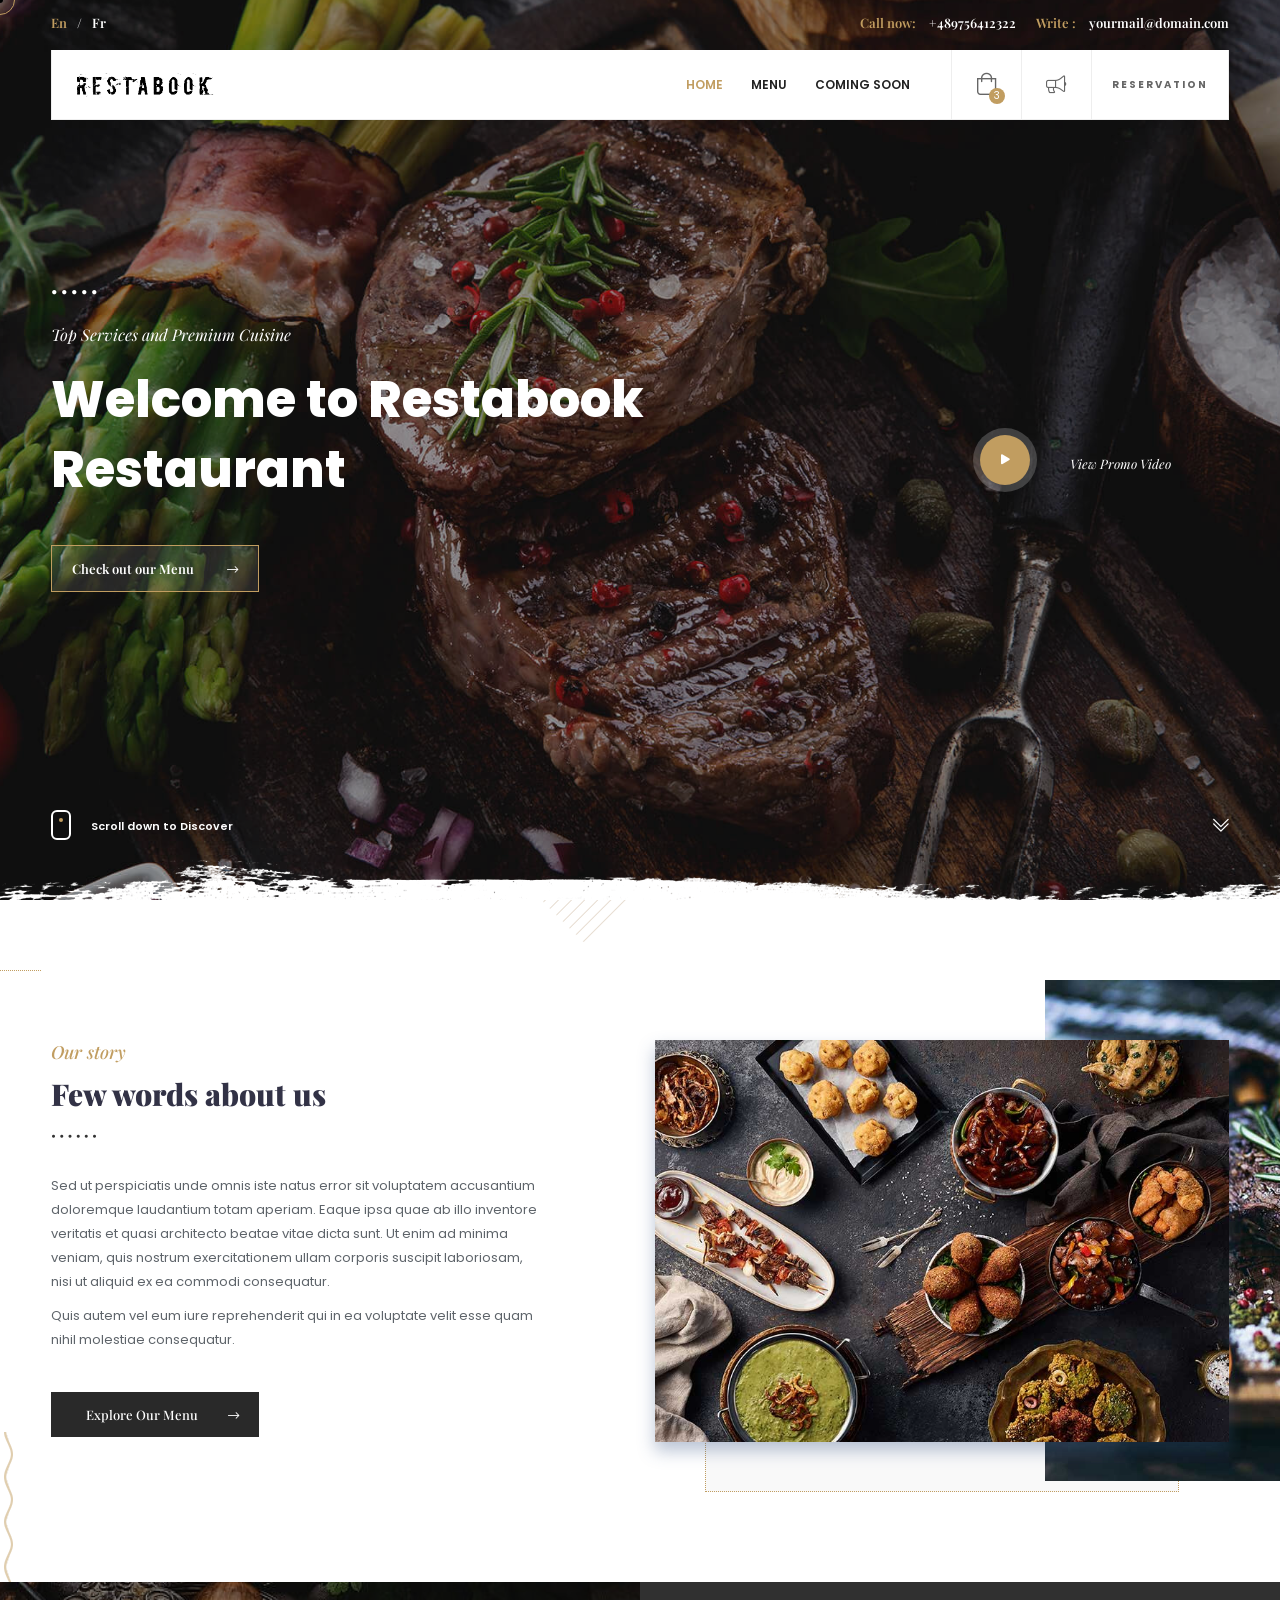
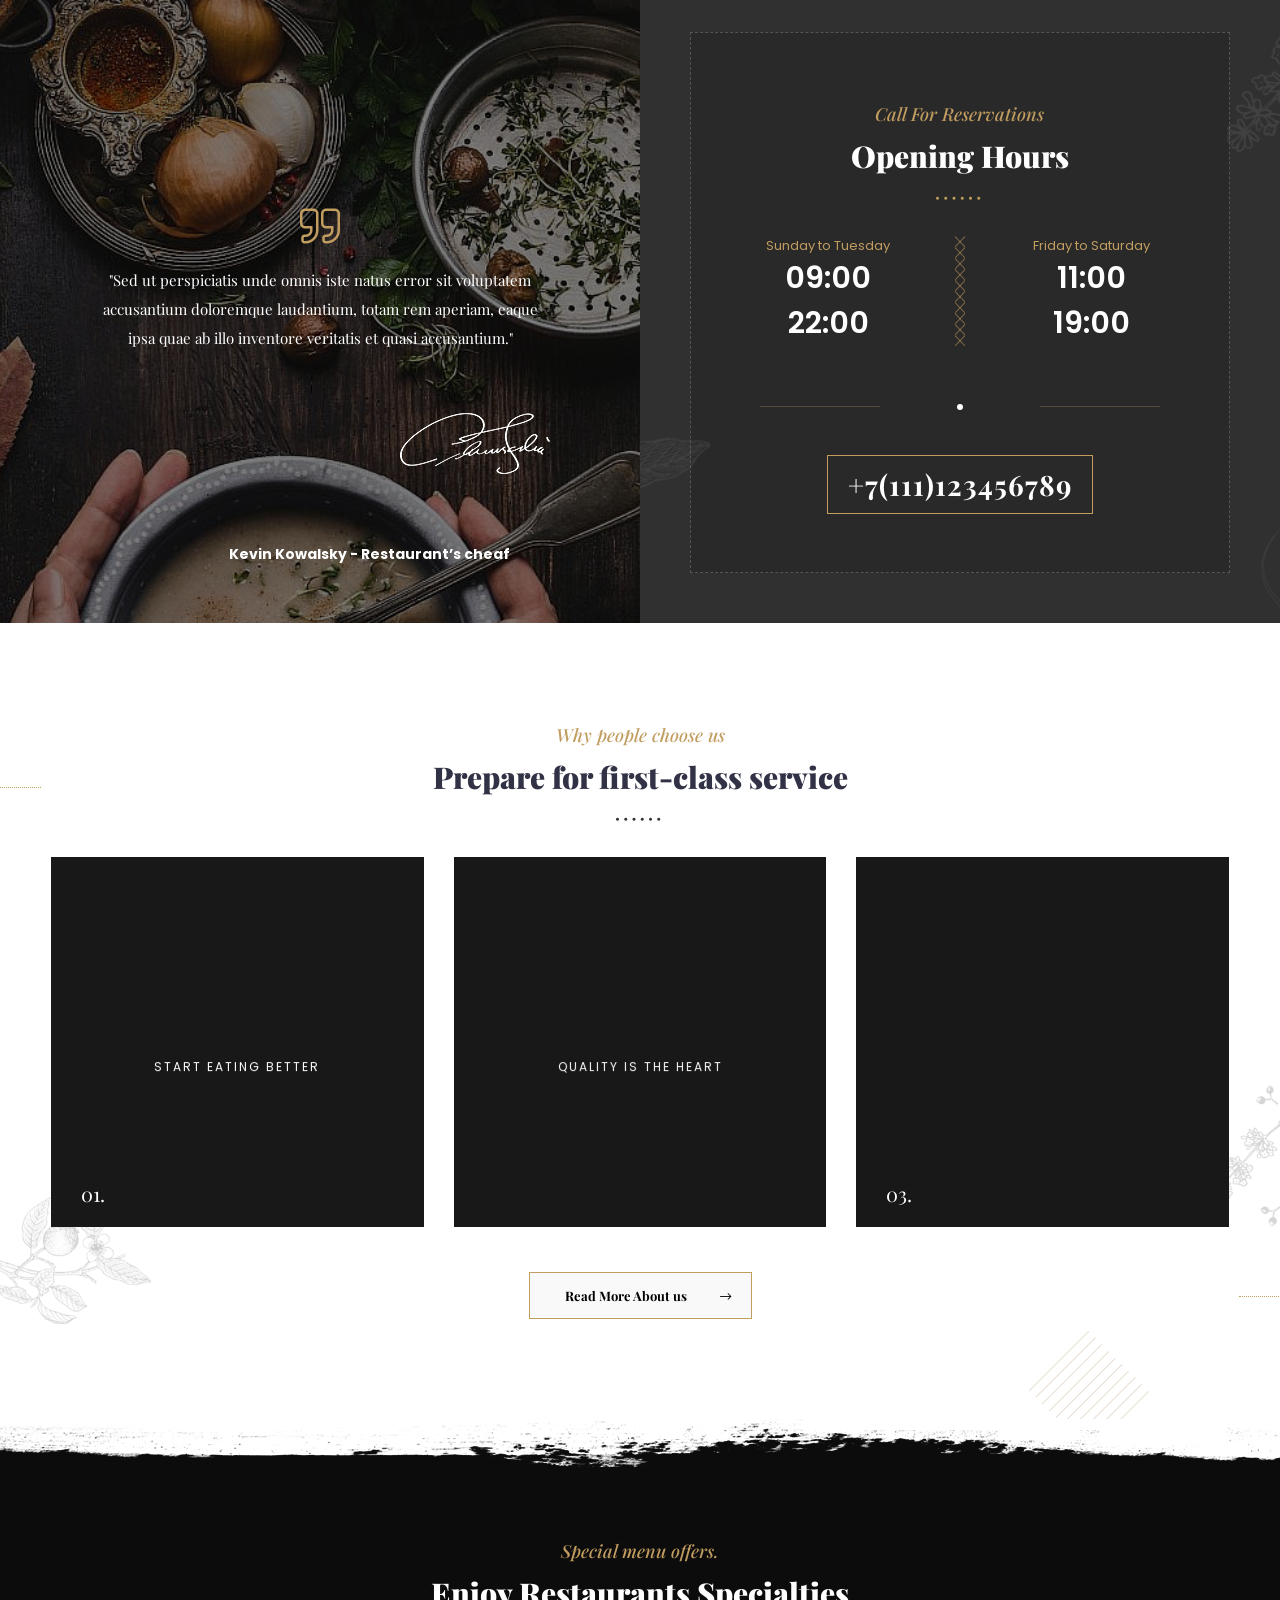
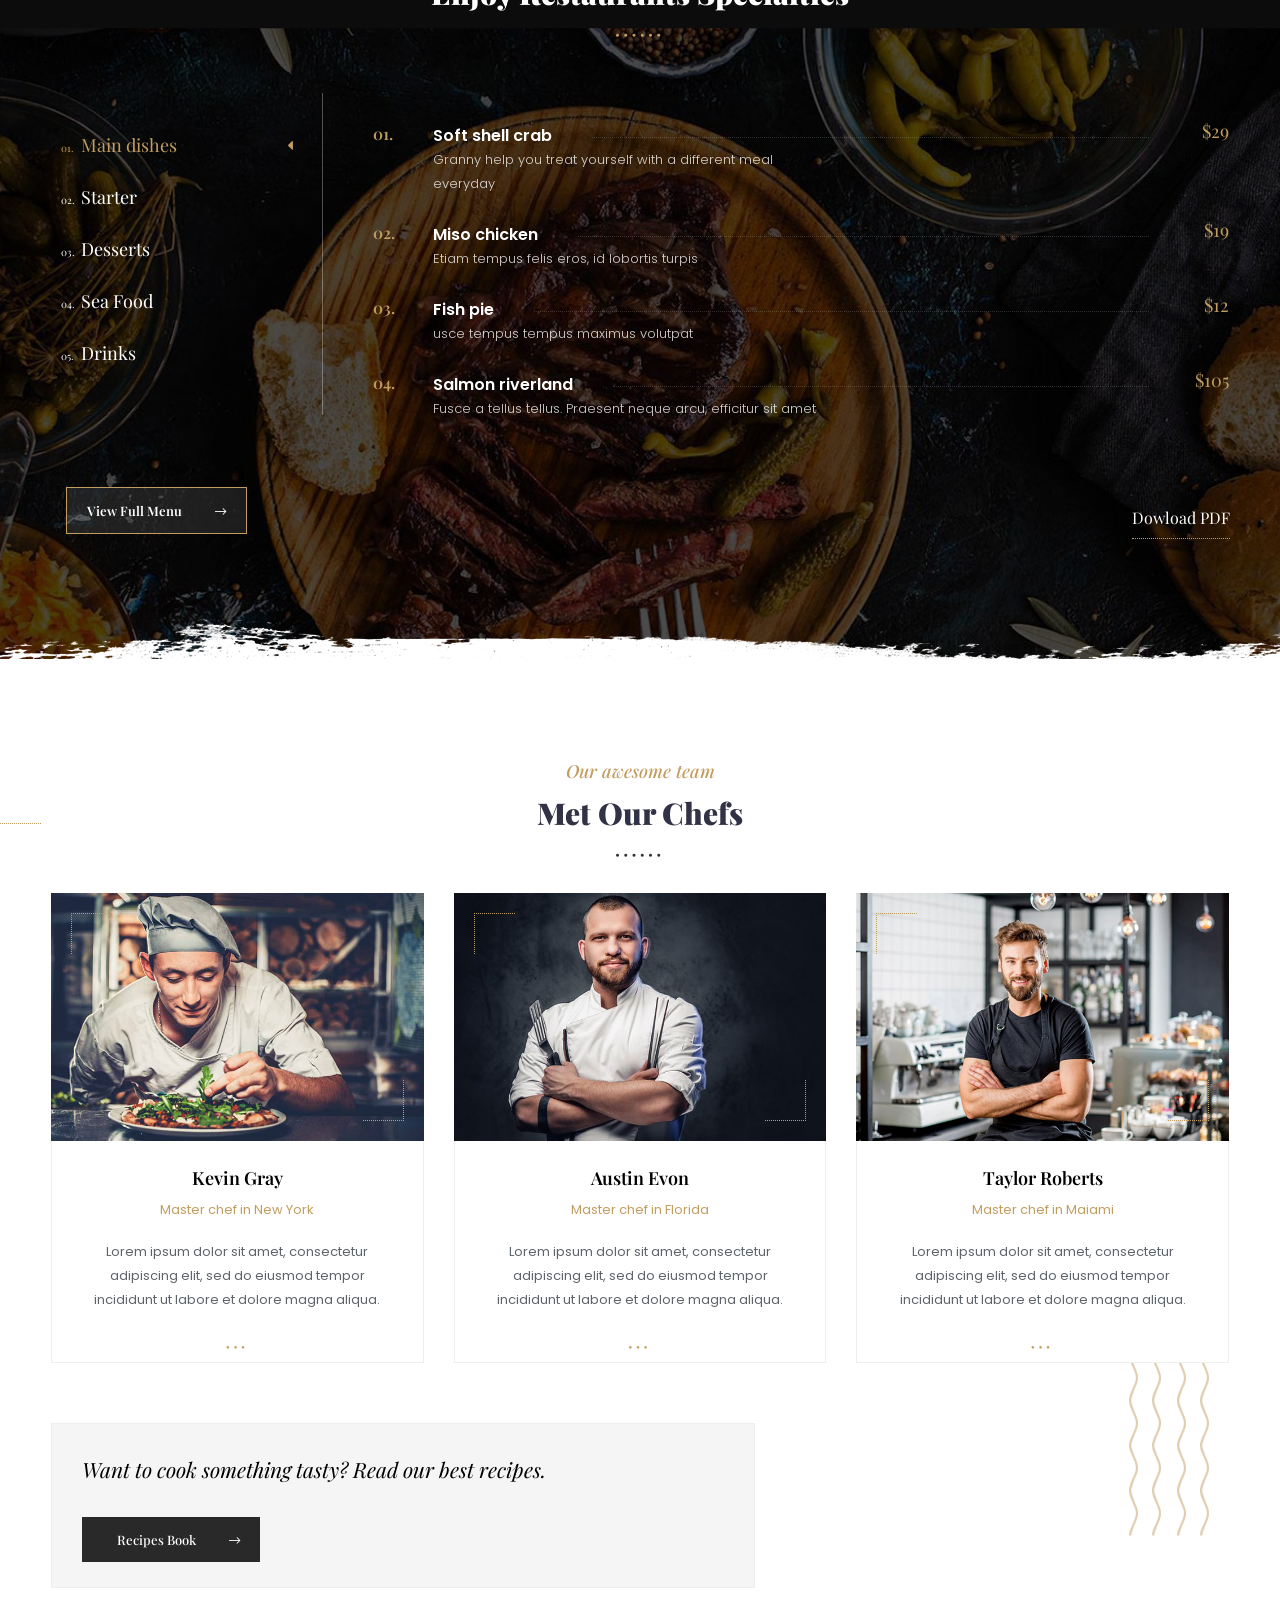
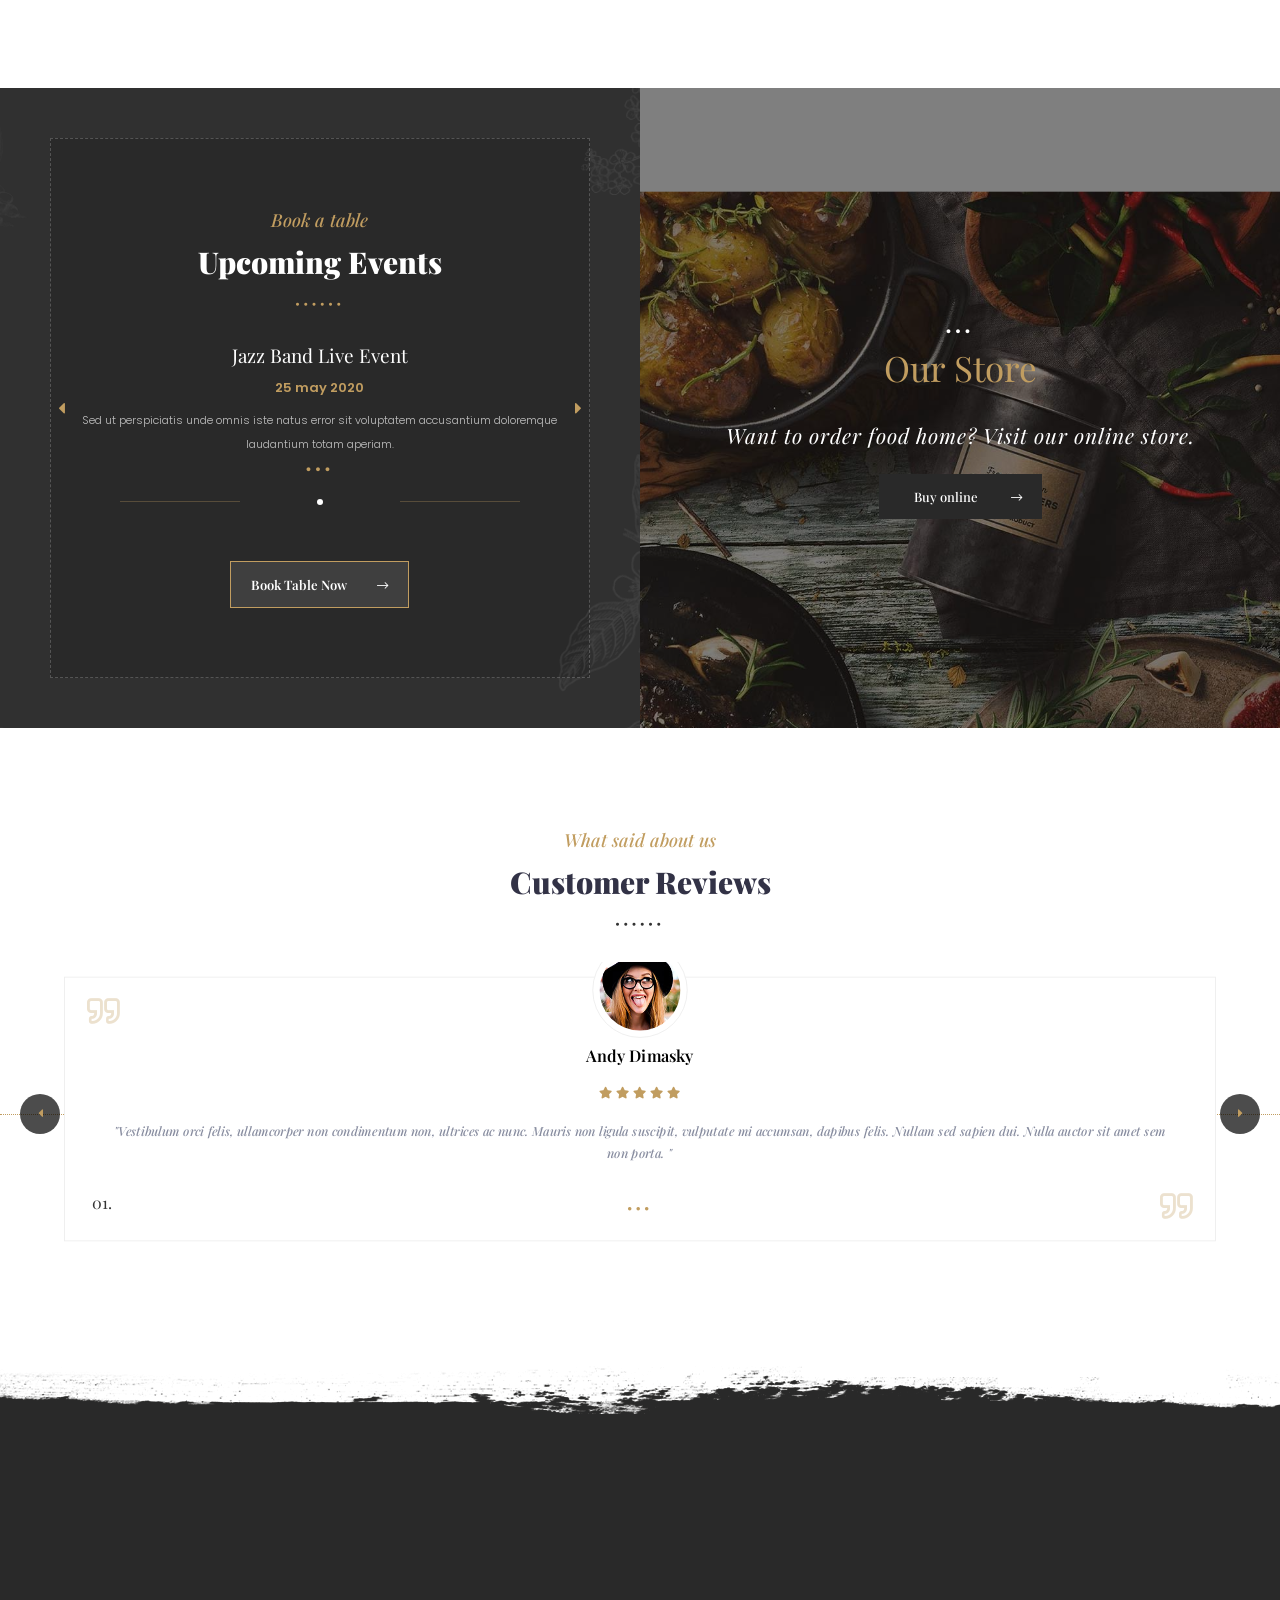
==== commit d22634e2: "correct" ====
--- a/index.html
+++ b/index.html
@@ -387,7 +387,7 @@
                                     <div class="col-md-3">
                                         <div class="hero-menu_header fl-wrap">
                                             <ul class="tabs-menu     no-list-style change_bg">
-                                                <li data-tab="#tab-1"  class="nav-btn current"><a href="#tab-1" class="nav-btn"  data-bgtab="images/bg/4.jpg"><span>01.</span>Main dishes</a></li>
+                                                <li data-tab="#tab-1"  class="nav-btn current"><a href="#tab-1"  data-bgtab="images/bg/4.jpg"><span>01.</span>Main dishes</a></li>
                                                 <li data-tab="#tab-2" class="nav-btn"><a href="#tab-2"  data-bgtab="images/bg/6.jpg"><span>02.</span>Starter</a></li>
                                                 <li data-tab="#tab-3" class="nav-btn"><a href="#tab-3" data-bgtab="images/bg/7.jpg"><span>03.</span>Desserts</a></li>
                                                 <li data-tab="#tab-4" class="nav-btn"><a href="#tab-4" data-bgtab="images/bg/5.jpg"><span>04.</span>Sea Food</a></li>
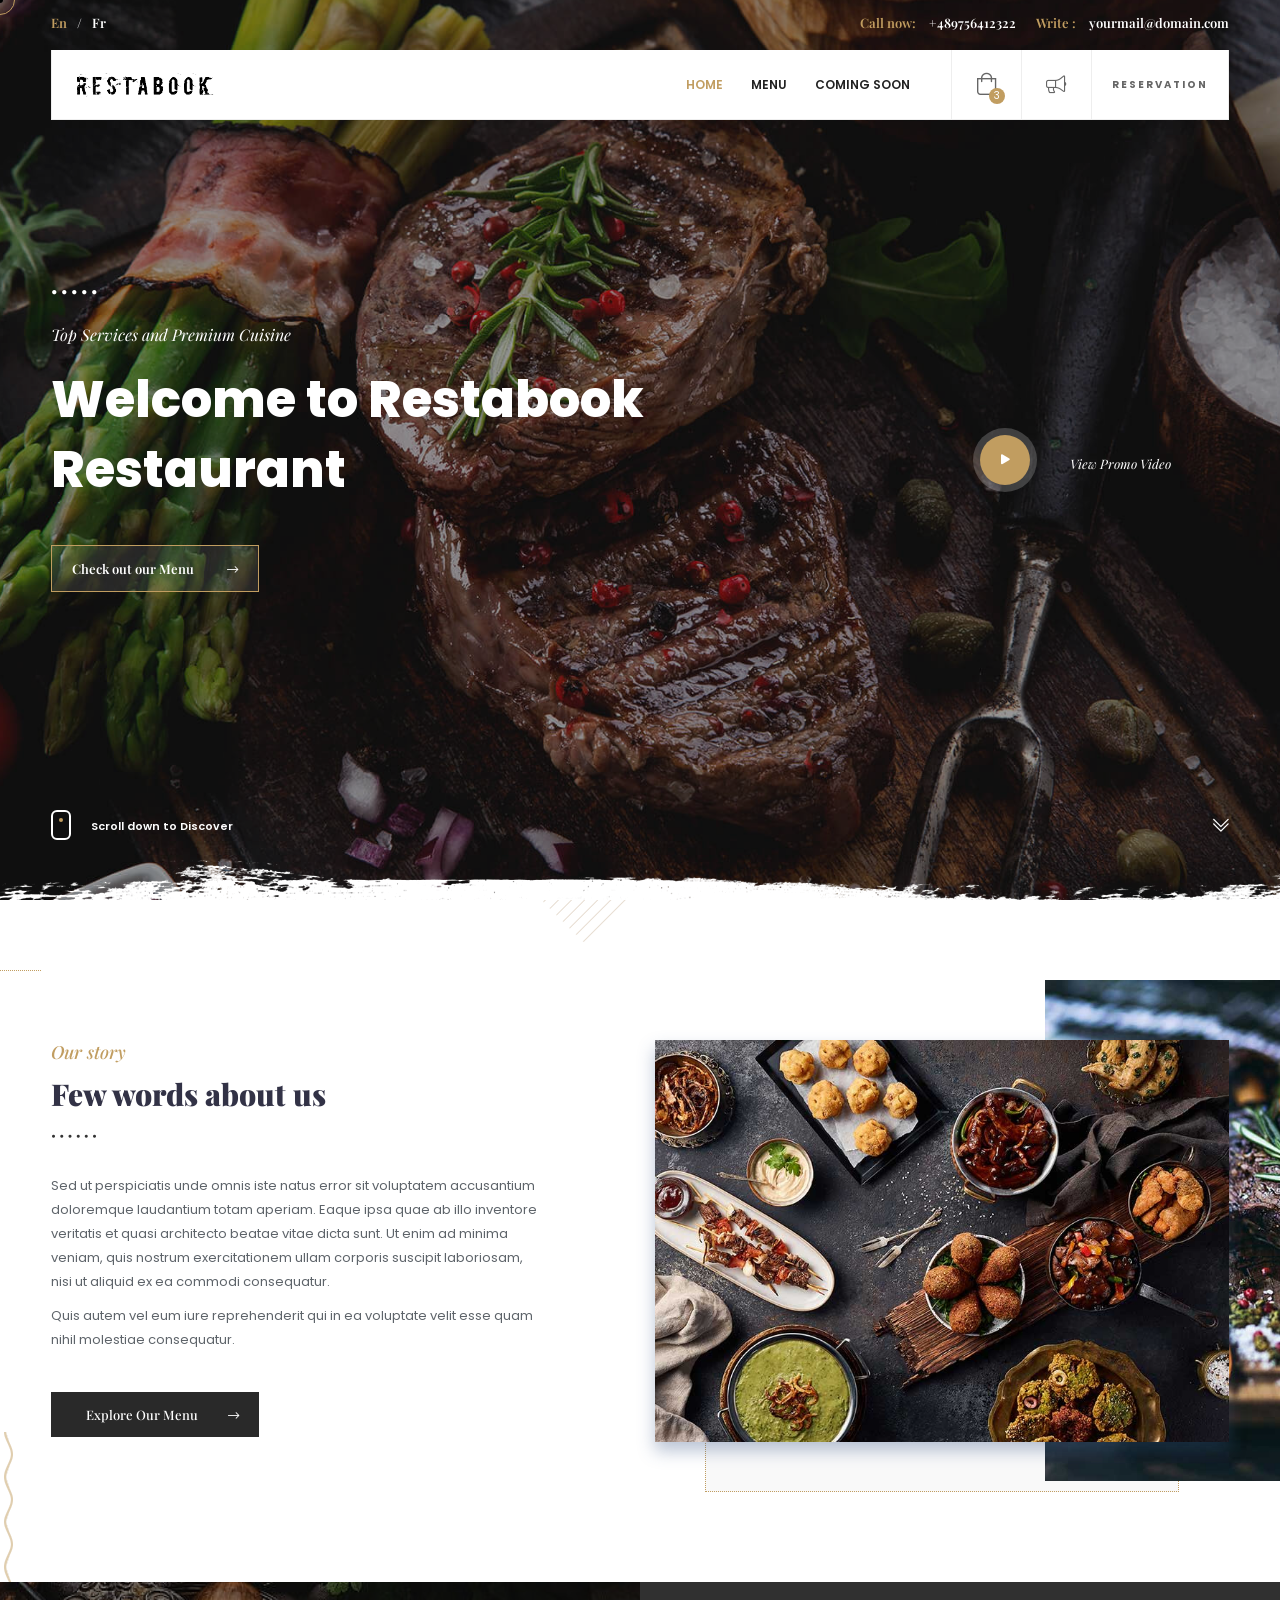
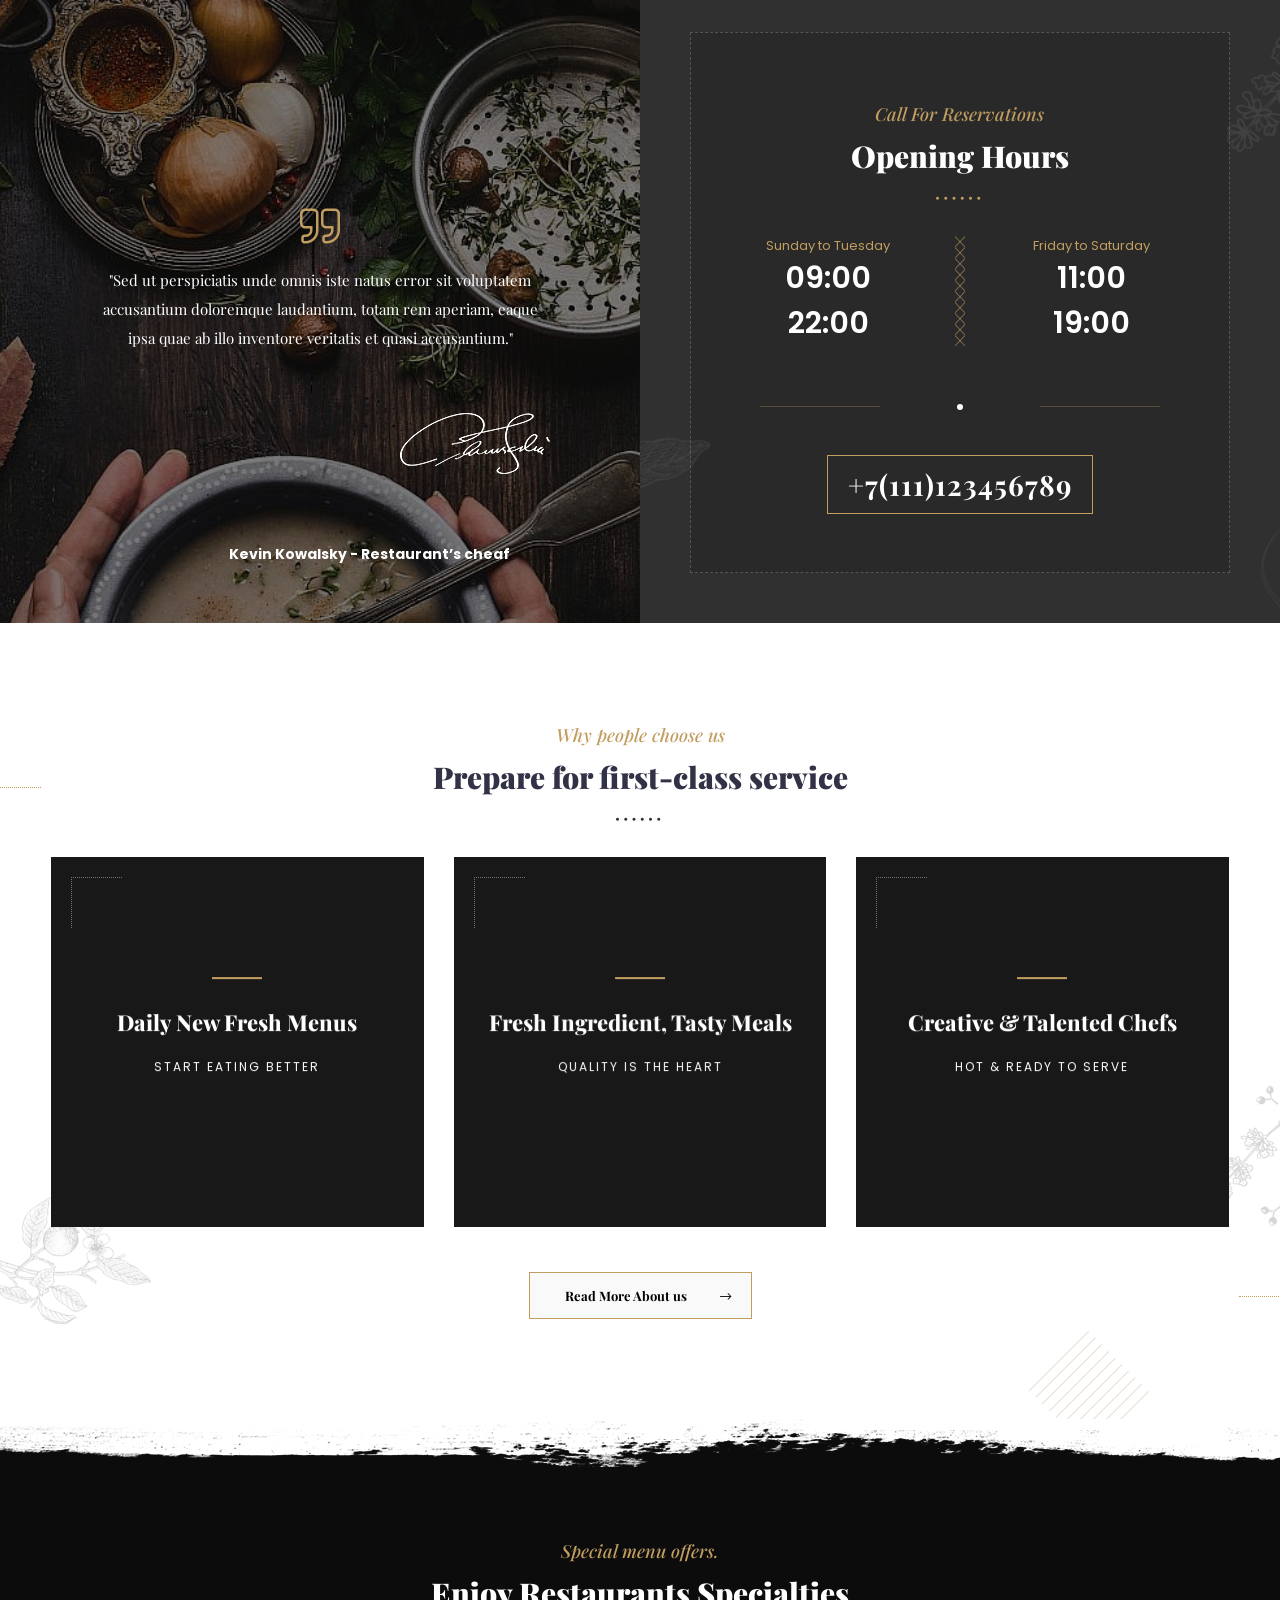
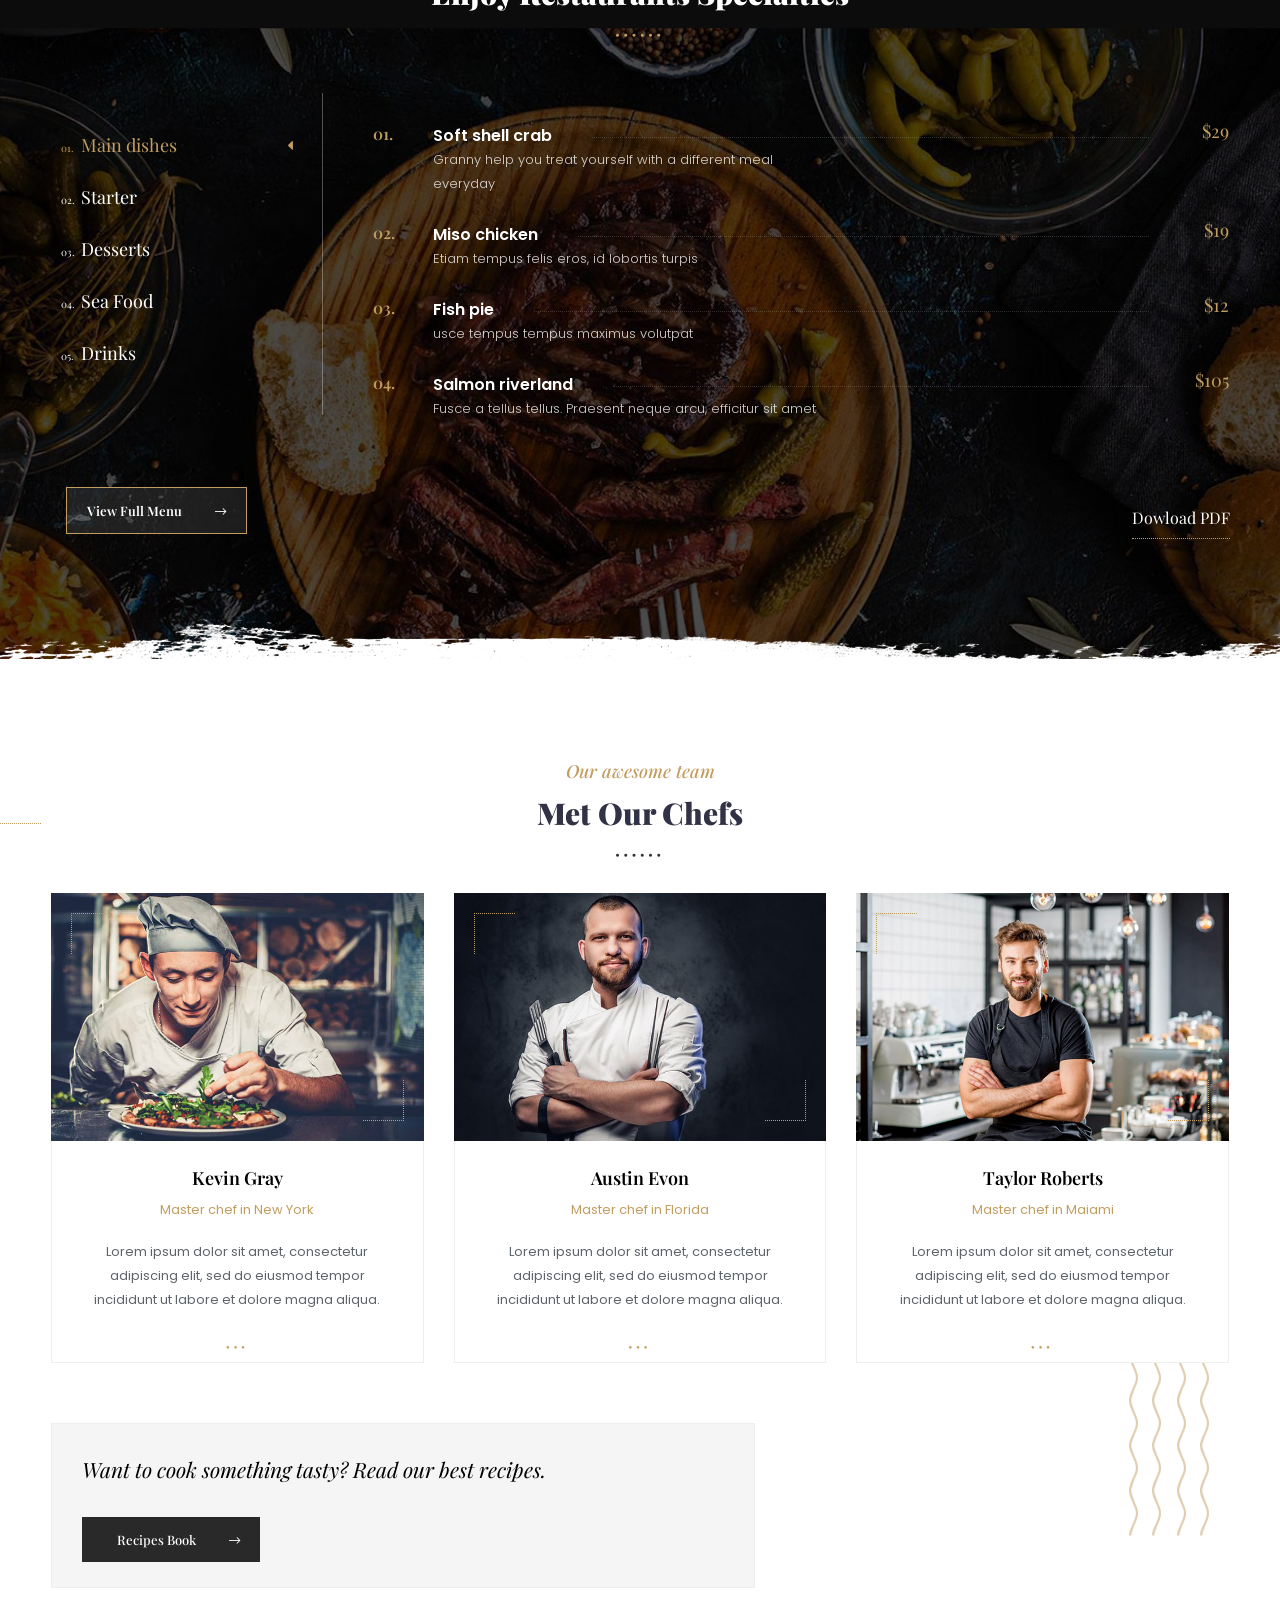
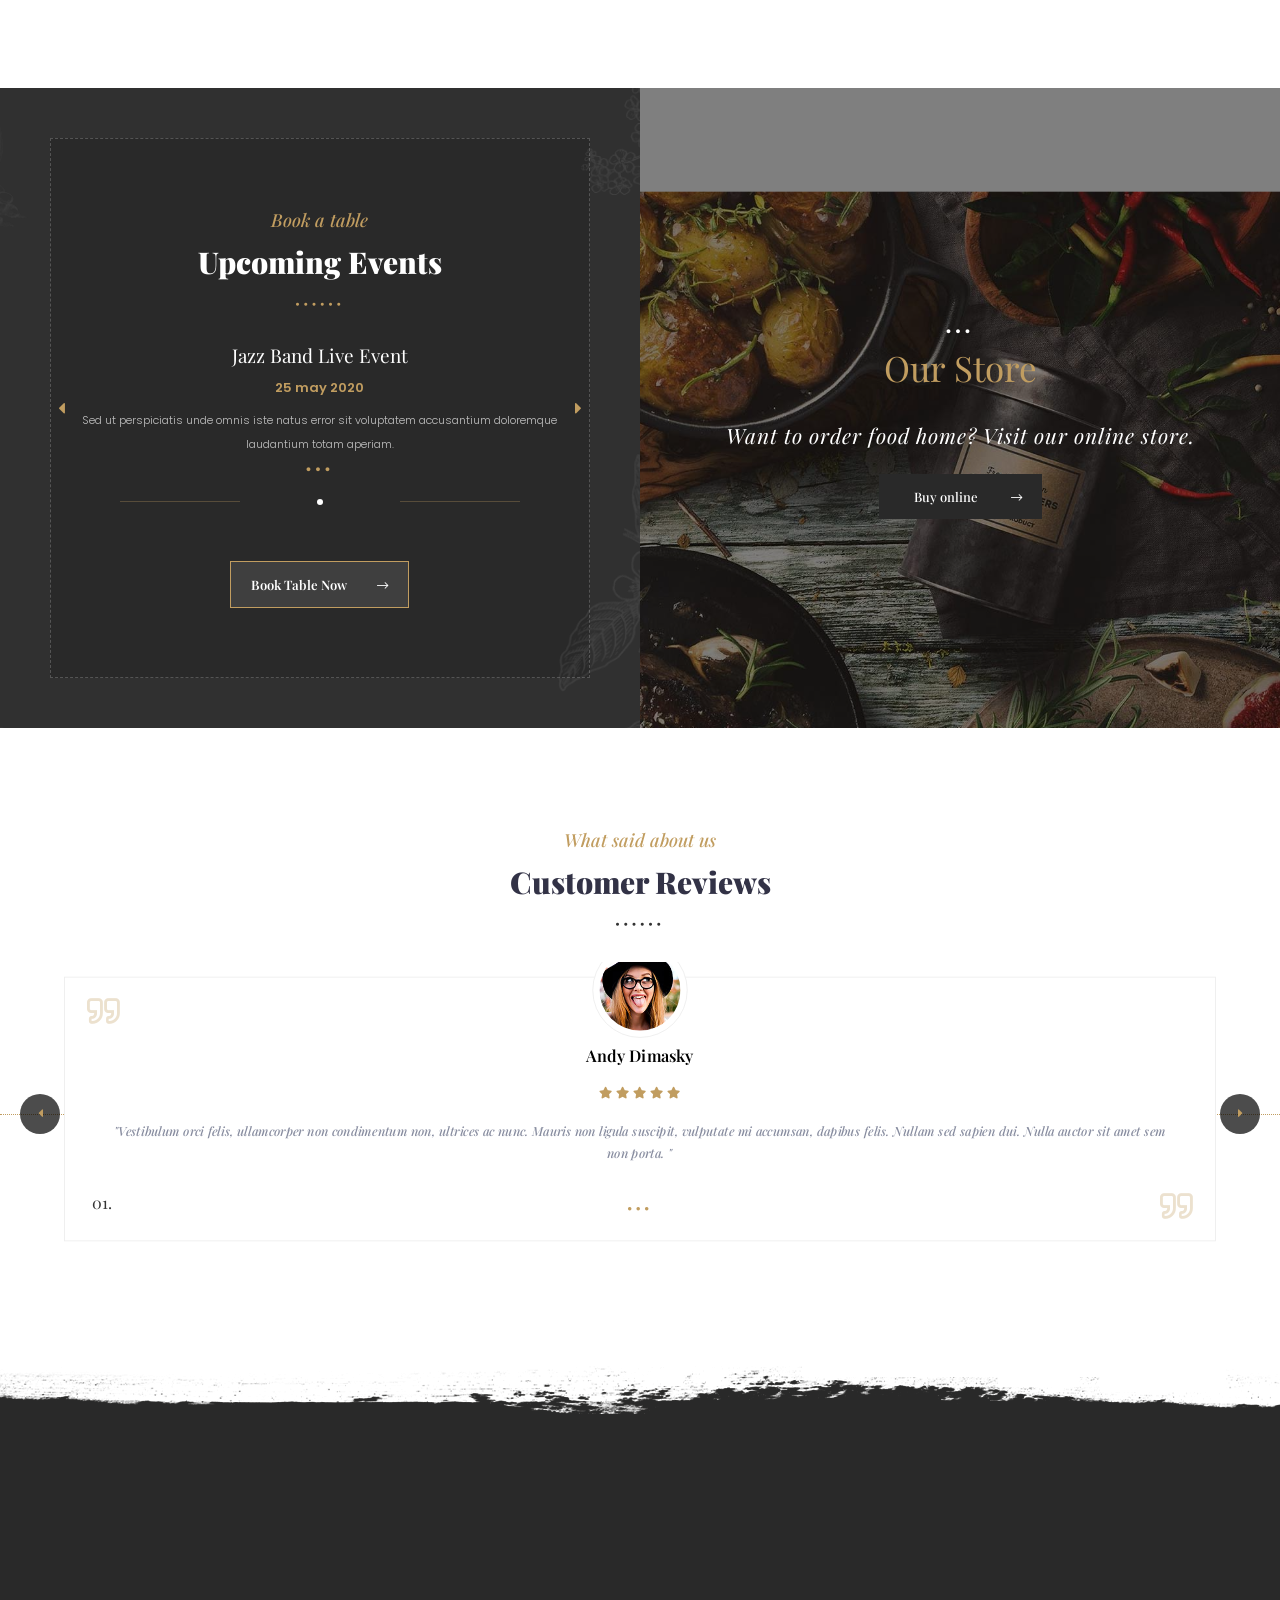
==== commit a1b4da76: "correct" ====
--- a/index.html
+++ b/index.html
@@ -502,7 +502,7 @@
                                                                 <div class="hero-menu-item-details">
                                                                     <p>usce tempus tempus maximus volutpat</p>
                                                                 </div>
-                                                            </div>
+                                                            </div>v
                                                             <!-- header-menu-item end-->                                                          
                                                         </div>
                                                     </div>
